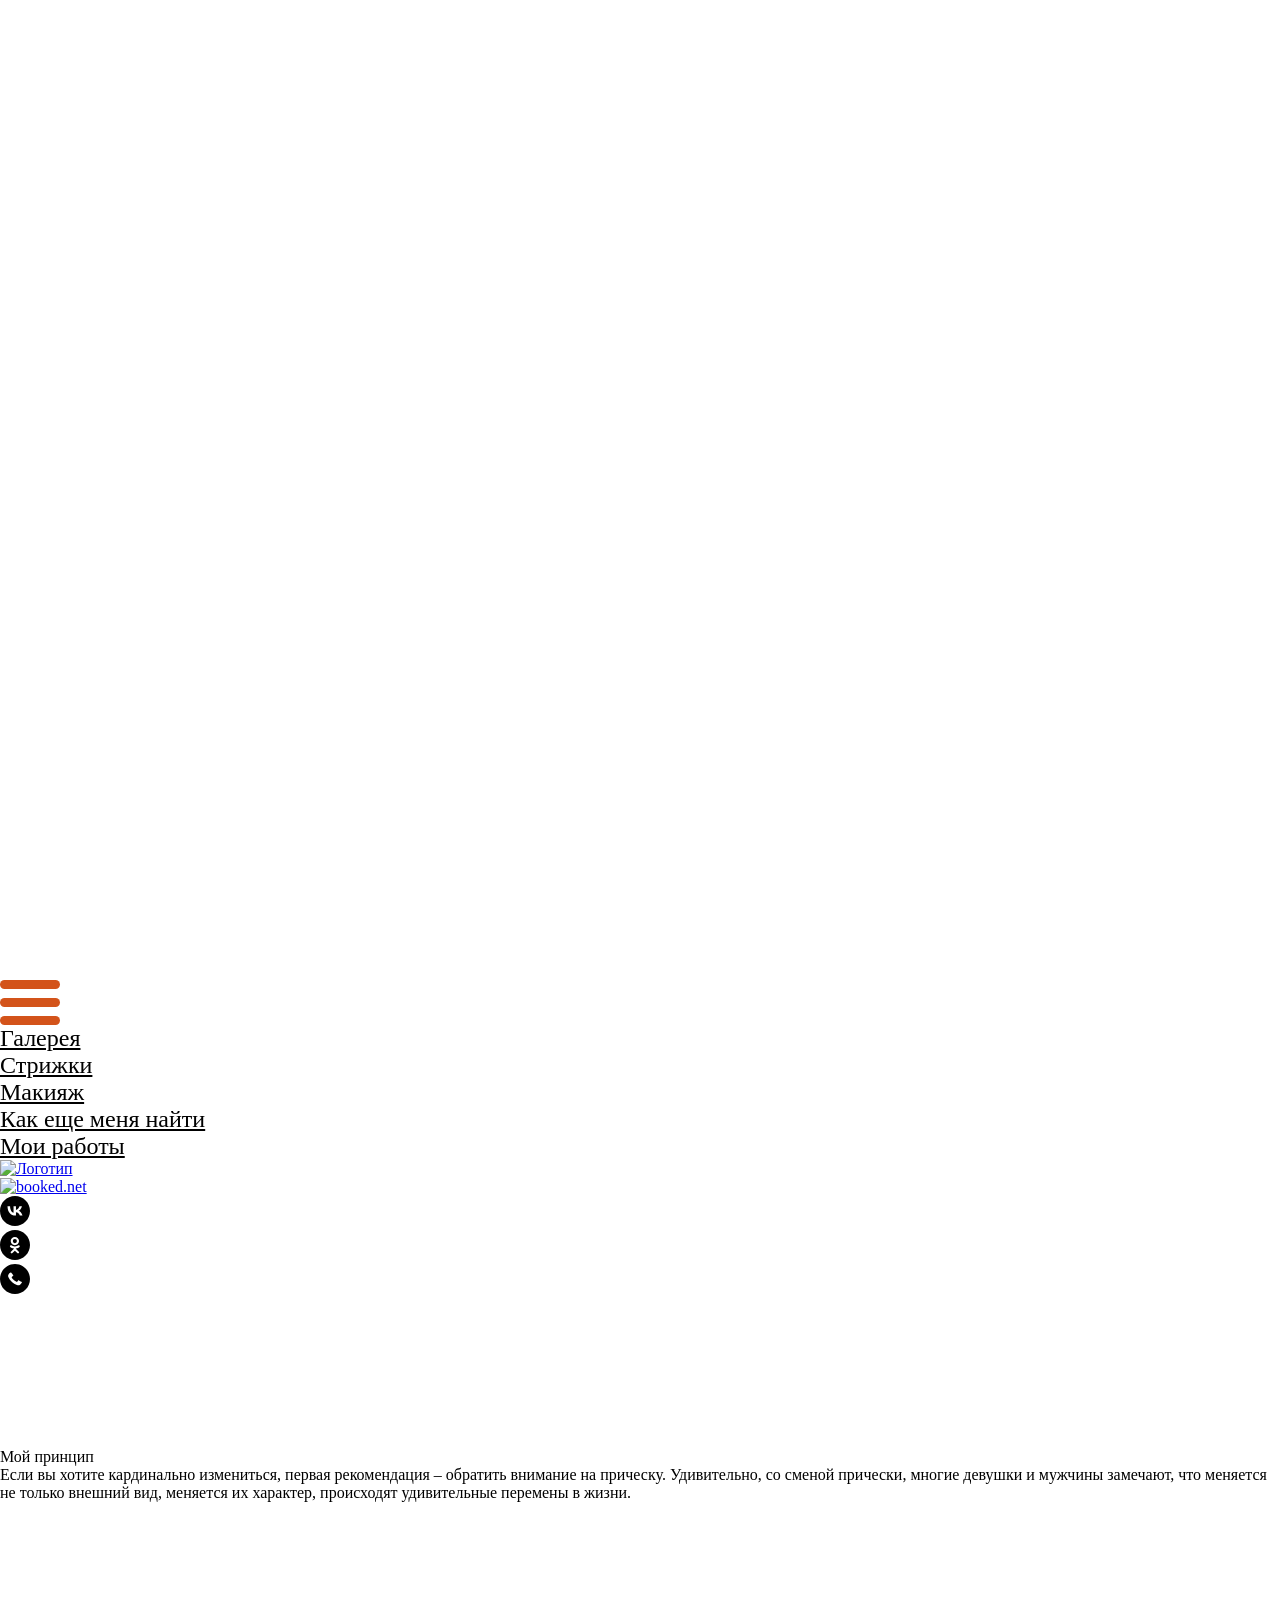
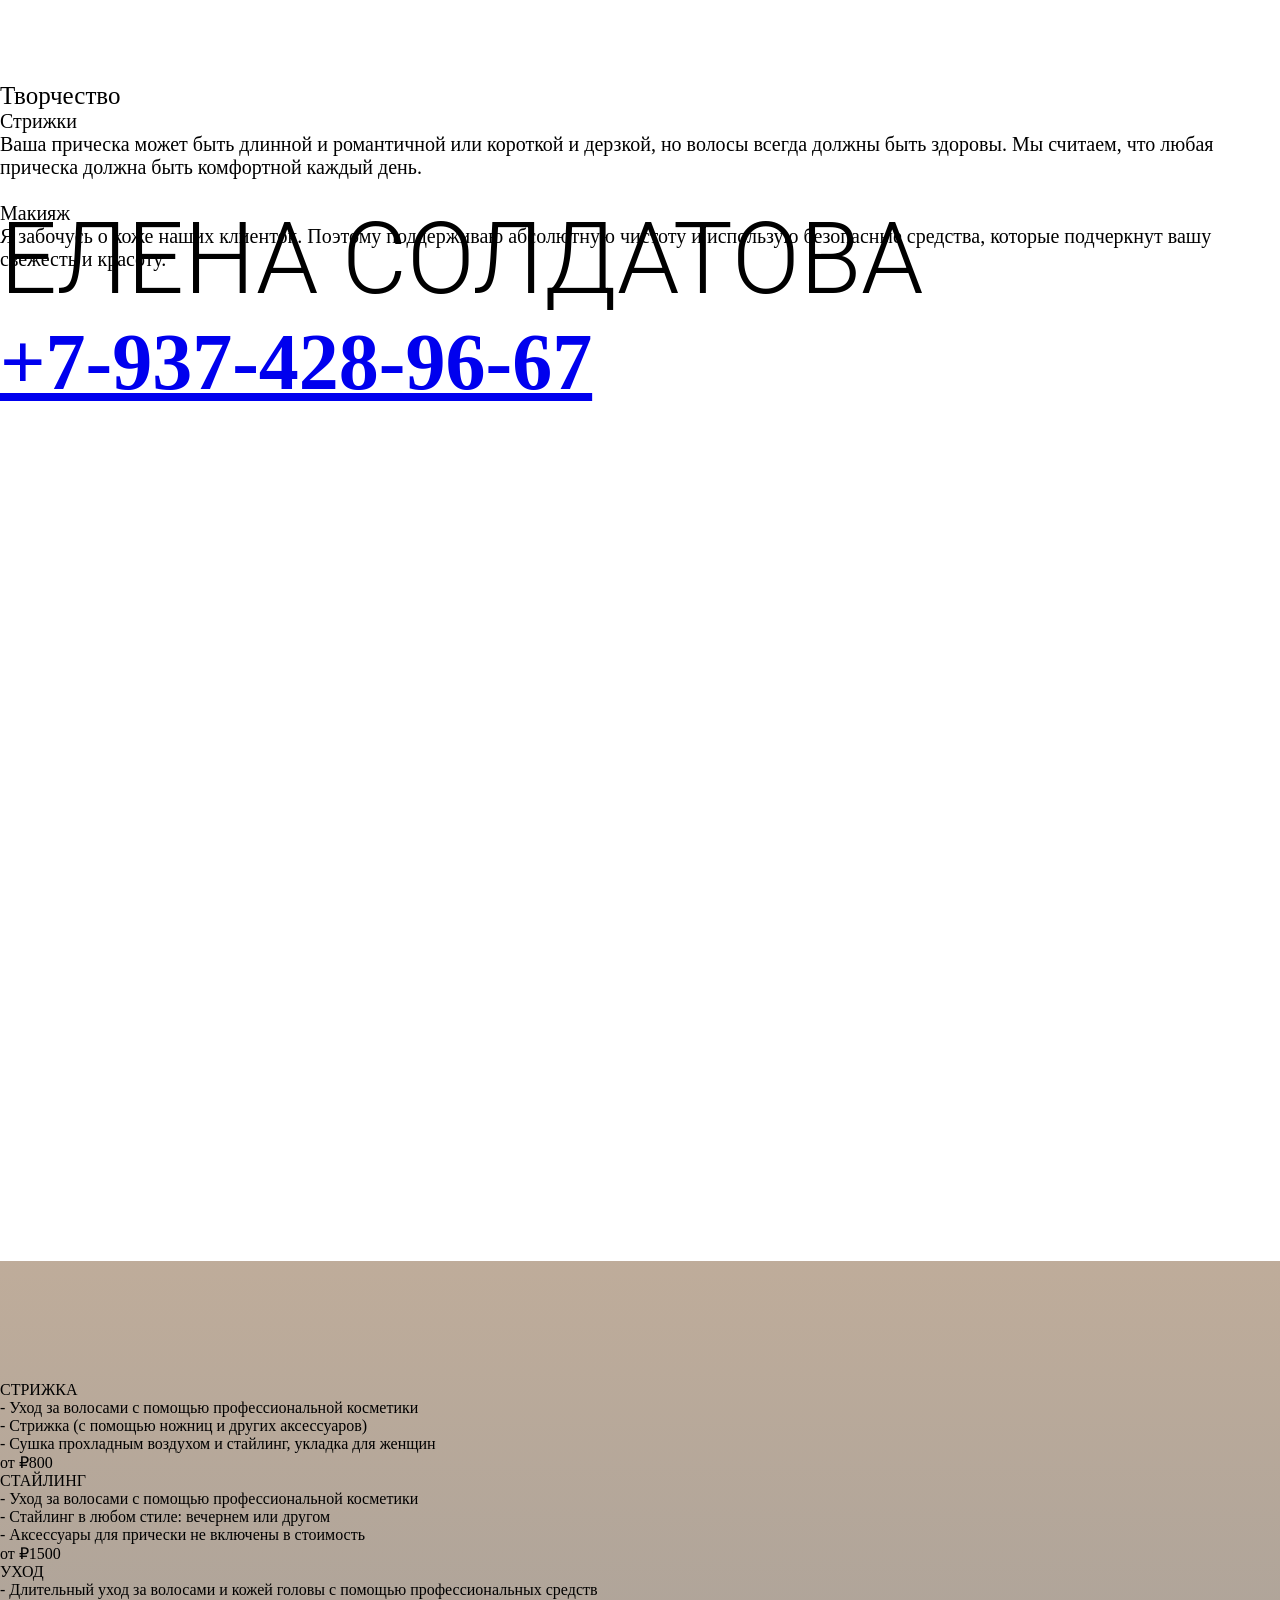
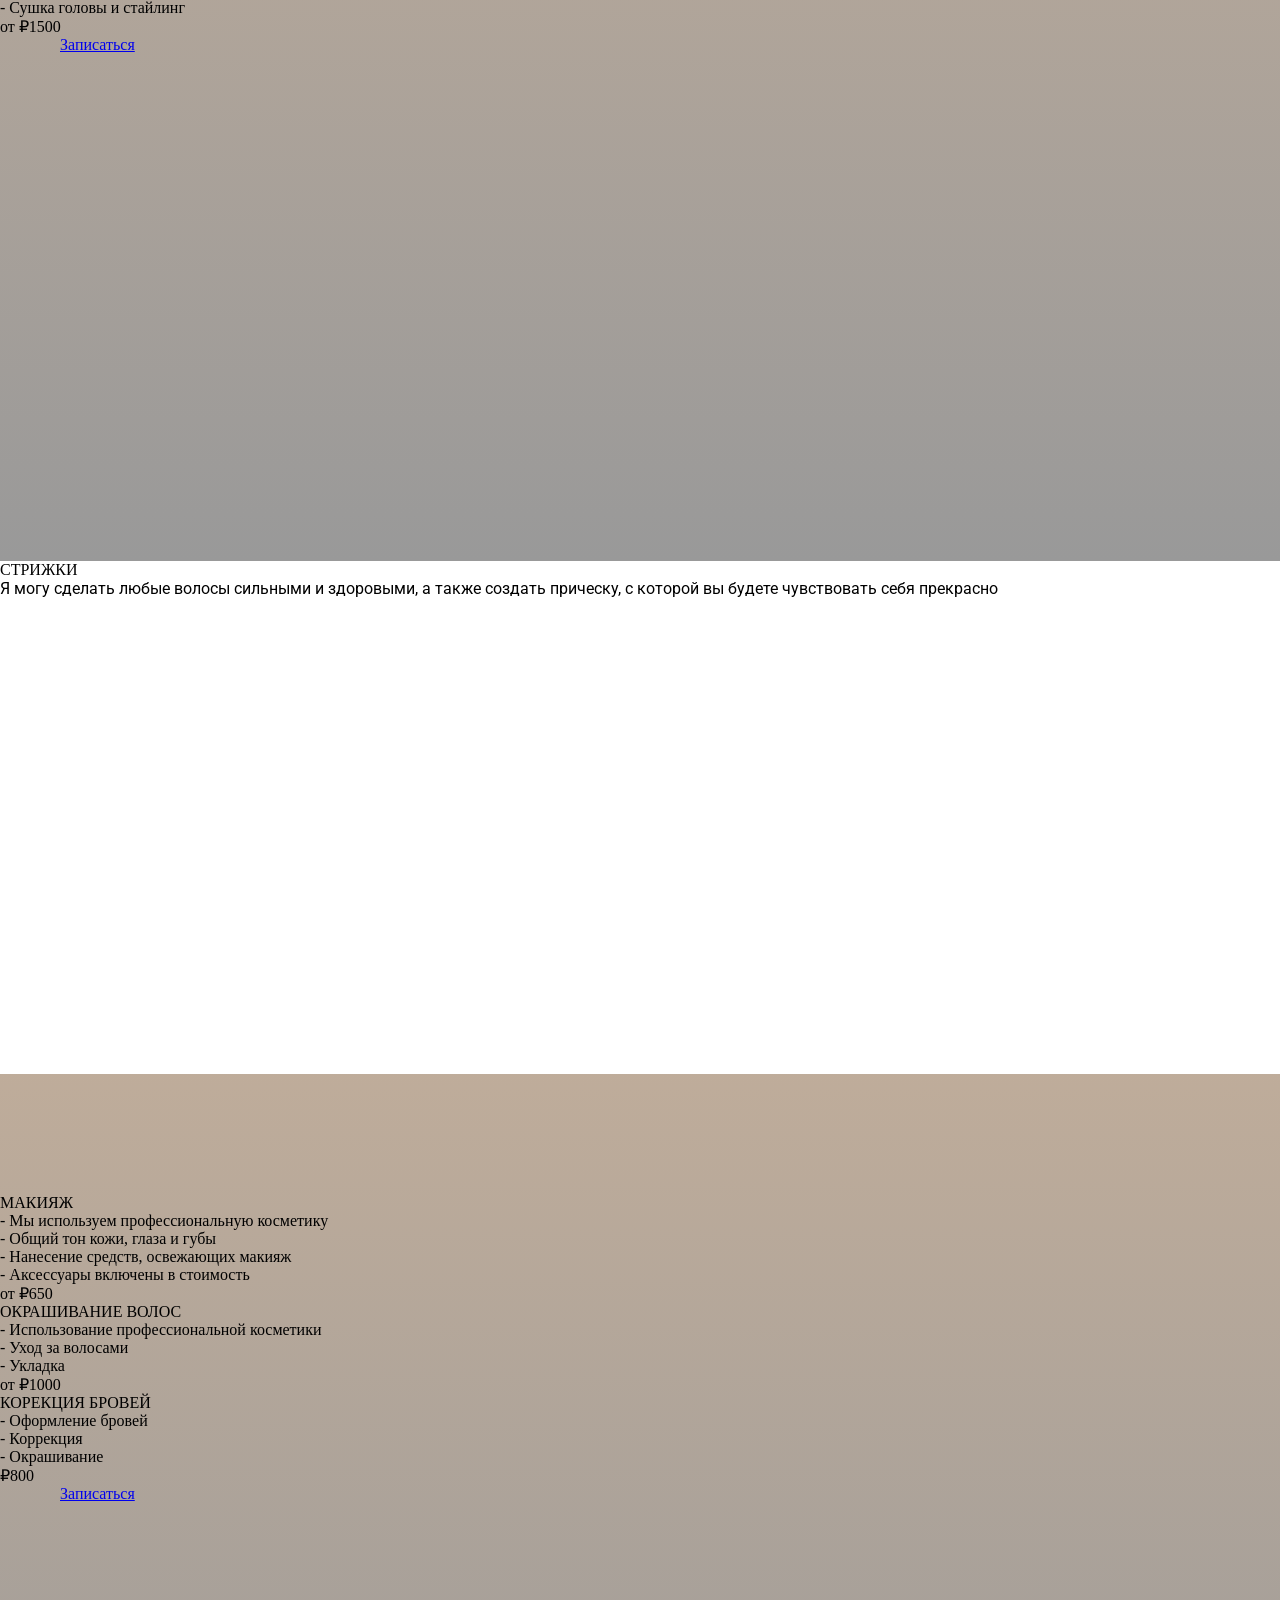
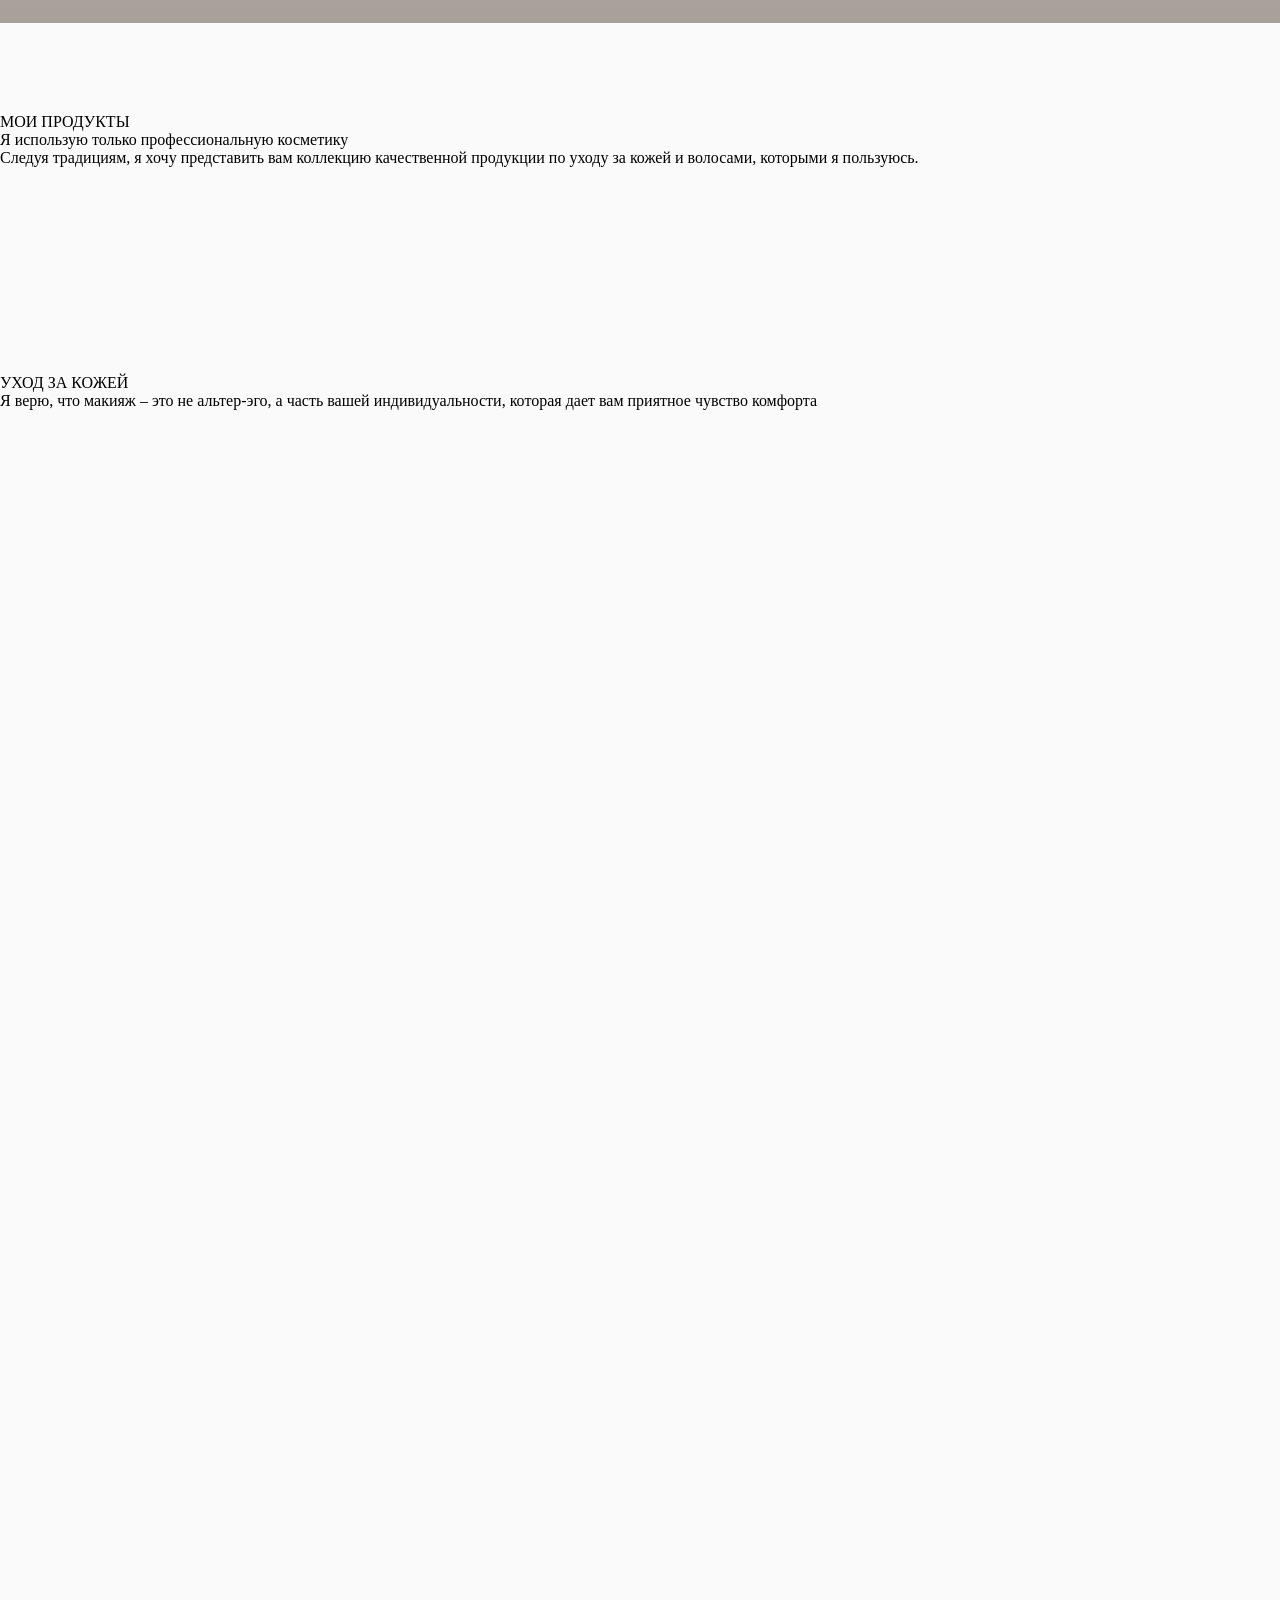
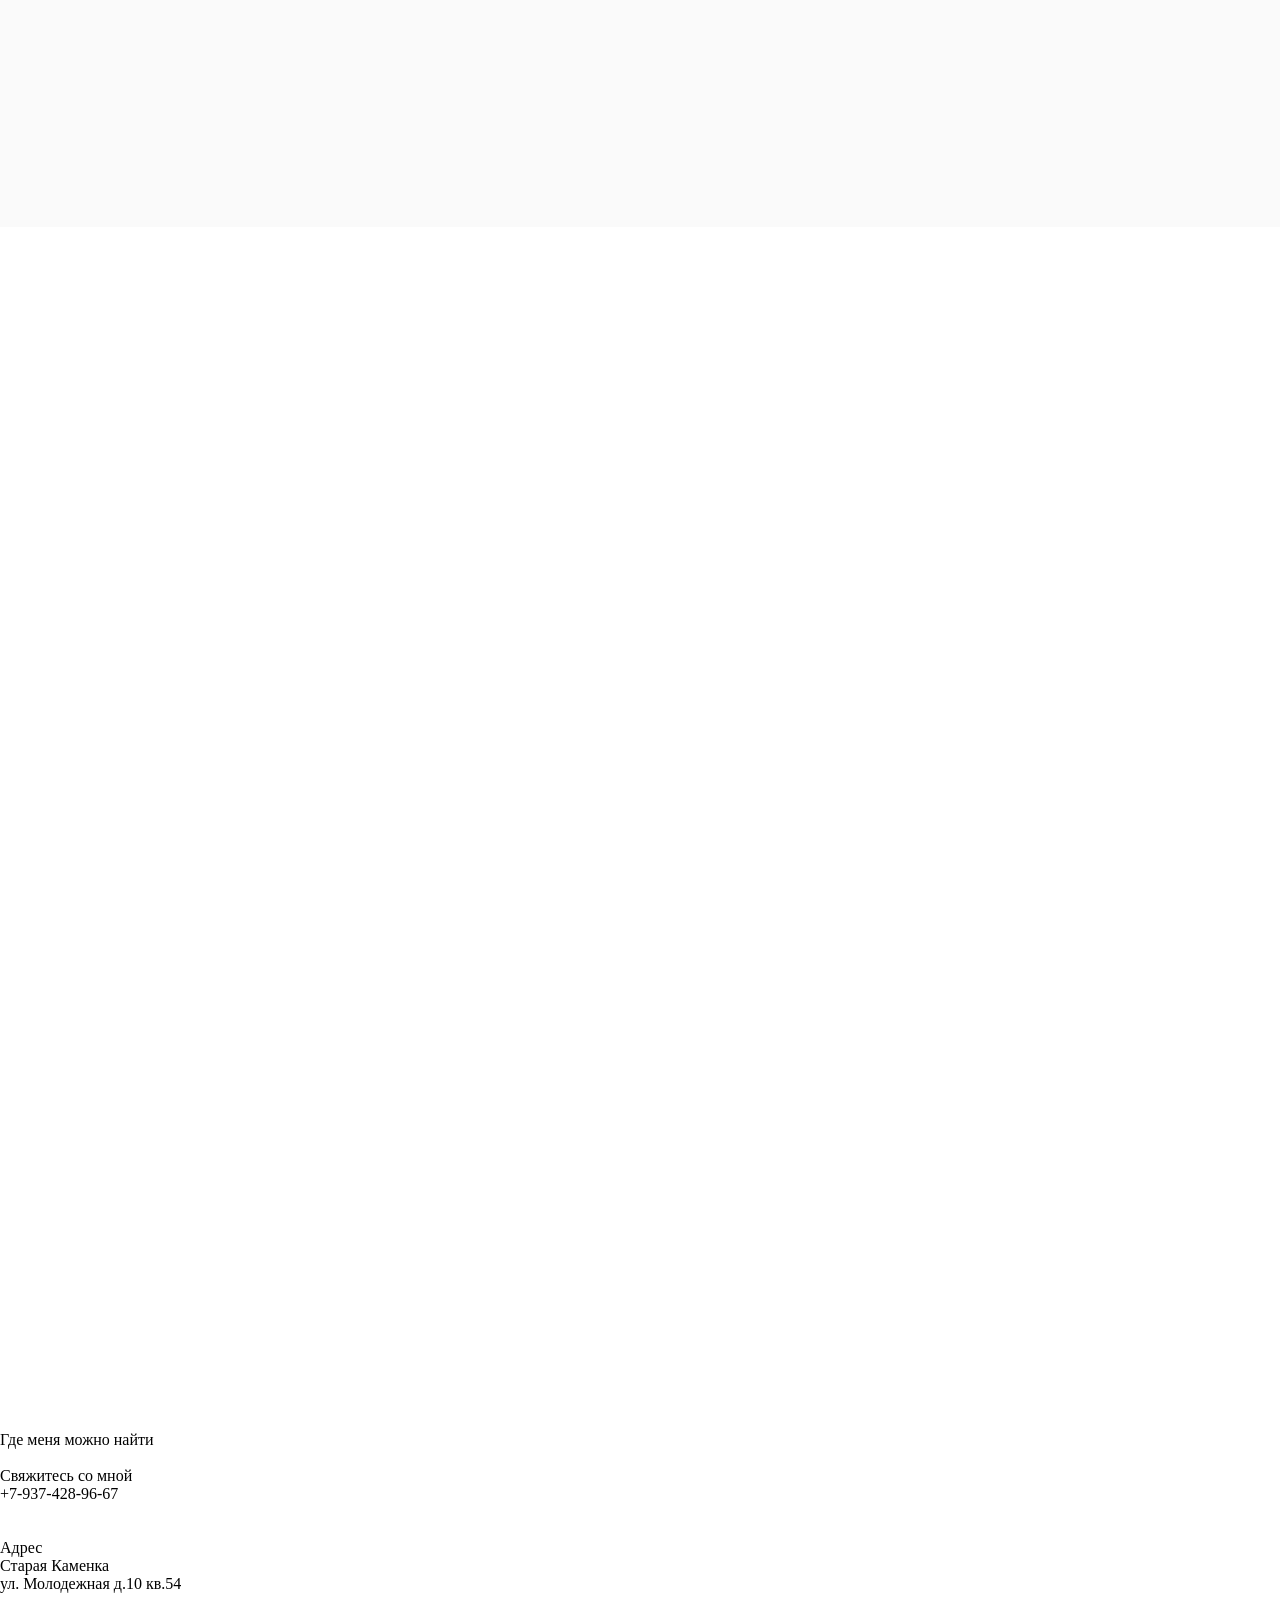
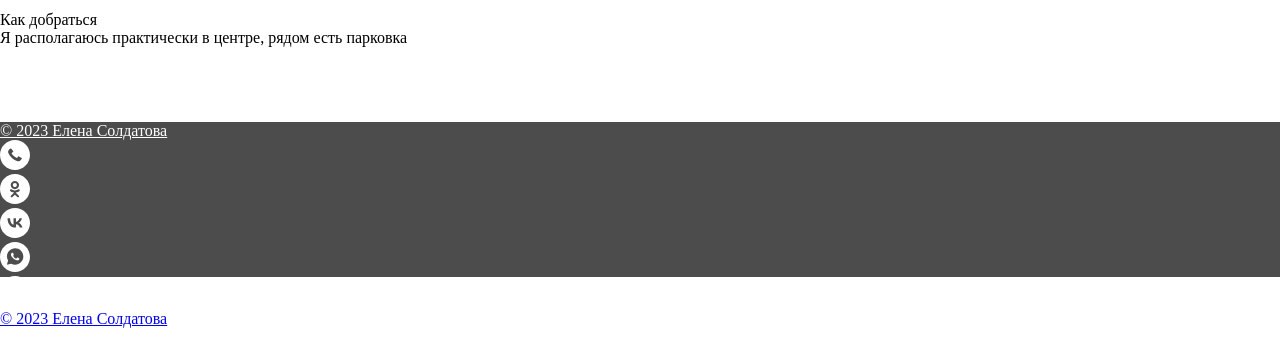
==== index.html @ ba4caf4e "Add files via upload" ====
<!DOCTYPE html>
<html>

<head>
    <meta charset="utf-8">
    <meta name="viewport" content="width=device-width, initial-scale=1.0">
    <!--metatextblock-->
    <title>Парикмахер|Салон красоты|Стилист</title>
    <meta name="description" content="Я могу сделать любые волосы сильными и здоровыми, а также создать прическу, с которой вы будете чувствовать себя прекрасно">
    <meta name="keywords" content="стрижка, прическа, визаж, макияж, Елена Солдатова, преображение, свадьба, день рождения, красота, парикмахер">
    <meta property="og:url" content="https://soldatova.fun/">
    <meta property="og:title" content="Стилист - визажист Солдатова Елена">
    <meta property="og:description" content="Я могу сделать любые волосы сильными и здоровыми, а также создать прическу, с которой вы будете чувствовать себя прекрасно">
    <meta property="og:type" content="website">
    <meta property="og:image" content="images/1G9A4496_1.jpg">
    <link rel="canonical" href="https://soldatova.fun/">
    <!--/metatextblock-->
    <meta name="format-detection" content="telephone=no">
    <meta name="referrer" content="always">
    <meta http-equiv="x-dns-prefetch-control" content="on">
    <!-- <link rel="dns-prefetch" href="https://ws.tildacdn.com"> -->
    <!-- <link rel="dns-prefetch" href="https://static.tildacdn.info"> -->
    <!-- <meta name="robots" content="nofollow"> -->
    <meta name="yandex-verification" content="5e3295a12a38d3a4" />
    <link rel="icon" href="https://soldatova.fun/favicon.ico" type="image/x-icon">
    <link rel="shortcut icon" href="https://soldatova.fun/favicon.ico" type="image/x-icon">
    <link rel="image_src" href="https://soldatova.fun/favicon.ico">
    <!-- Assets -->
    <script src="js/tilda-fallback-1.0.min.js" charset="utf-8" async></script>
    <link rel="stylesheet" href="css/tilda-grid-3.0.min.css" type="text/css" media="all">
    <!-- onerror="this.loaderr='y';" -->
    <link rel="stylesheet" href="css/tilda-blocks-page10737225.min.css" type="text/css" media="all">
    <!-- onerror="this.loaderr='y';" -->
    <link rel="preconnect" href="https://fonts.gstatic.com">
    <link href="https://fonts.googleapis.com/css2?family=Roboto:wght@300;400;500;700&amp;subset=latin,cyrillic" rel="stylesheet">
    <link rel="stylesheet" href="css/tilda-animation-2.0.min.css" type="text/css" media="all" onerror="this.loaderr='y';">

    <link rel="stylesheet" href="css/main.css">
    <link rel="stylesheet" href="style_zap.css">
    <link rel="stylesheet" href="css/tilda-cover-1.0.min.css" type="text/css" media="all" onerror="this.loaderr='y';">
    <link rel="stylesheet" href="css/tilda-slds-1.4.min.css" type="text/css" media="print" onload="this.media='all';" onerror="this.loaderr='y';">
    <link rel="stylesheet" href="css/tilda-slds-1.4.min.css" type="text/css" media="all">
    <link rel="stylesheet" href="css/tilda-zoom-2.0.min.css" type="text/css" media="print" onload="this.media='all';" onerror="this.loaderr='y';">
    <link rel="stylesheet" href="css/tilda-zoom-2.0.min.css" type="text/css" media="all">
    <script src="js/main.js"></script>
    <script
        src="https://code.jquery.com/jquery-3.6.3.js"
        integrity="sha256-nQLuAZGRRcILA+6dMBOvcRh5Pe310sBpanc6+QBmyVM="
        crossorigin="anonymous">
    </script>
    
    
    <!-- Скрипт анимации бургера -->
    <script type="text/javascript">
        (function (d) {
            if (!d.visibilityState) {
                var s = d.createElement('script');
                s.src = 'https://static.tildacdn.info/js/tilda-polyfill-1.0.min.js';
                d.getElementsByTagName('head')[0].appendChild(s);
            }
        })(document);

        function t_onReady(func) {
            if (document.readyState != 'loading') {
                func();
            } else {
                document.addEventListener('DOMContentLoaded', func);
            }
        }

        function t_onFuncLoad(funcName, okFunc, time) {
            if (typeof window[funcName] === 'function') {
                okFunc();
            } else {
                setTimeout(function () {
                    t_onFuncLoad(funcName, okFunc, time);
                }, (time || 100));
            }
        }

        function t_throttle(fn, threshhold, scope) {
            return function () {
                fn.apply(scope || this, arguments);
            };
        }
    </script>
    <script src="js/tilda-scripts-3.0.min.js" charset="utf-8" defer onerror="this.loaderr='y';"></script>
    <script src="js/tilda-blocks-page10737225.min.js" charset="utf-8" async onerror="this.loaderr='y';"></script>
    <script src="js/lazyload-1.3.min.js" charset="utf-8" async onerror="this.loaderr='y';"></script>
    <script src="js/tilda-animation-2.0.min.js" charset="utf-8" async onerror="this.loaderr='y';"></script>
    <script src="js/tilda-cover-1.0.min.js" charset="utf-8" async onerror="this.loaderr='y';"></script>
    <script src="js/tilda-slds-1.4.min.js" charset="utf-8" async onerror="this.loaderr='y';"></script>
    <script src="js/hammer.min.js" charset="utf-8" async onerror="this.loaderr='y';"></script>
    <script src="js/tilda-zoom-2.0.min.js" charset="utf-8" async onerror="this.loaderr='y';"></script>
    <script src="js/tilda-events-1.0.min.js" charset="utf-8" async onerror="this.loaderr='y';"></script>
    <script type="text/javascript">
        window.dataLayer = window.dataLayer || [];
    </script>
    <!-- <script type="text/javascript">
        (function () {
            if ((/bot|google|yandex|baidu|bing|msn|duckduckbot|teoma|slurp|crawler|spider|robot|crawling|facebook/i
                    .test(navigator.userAgent)) === false && typeof (sessionStorage) != 'undefined' &&
                sessionStorage.getItem('visited') !== 'y' && document.visibilityState) {
                var style = document.createElement('style');
                style.type = 'text/css';
                style.innerHTML =
                    '@media screen and (min-width: 980px) {.t-records {opacity: 0;}.t-records_animated {-webkit-transition: opacity ease-in-out .2s;-moz-transition: opacity ease-in-out .2s;-o-transition: opacity ease-in-out .2s;transition: opacity ease-in-out .2s;}.t-records.t-records_visible {opacity: 1;}}';
                document.getElementsByTagName('head')[0].appendChild(style);

                function t_setvisRecs() {
                    var alr = document.querySelectorAll('.t-records');
                    Array.prototype.forEach.call(alr, function (el) {
                        el.classList.add("t-records_animated");
                    });
                    setTimeout(function () {
                        Array.prototype.forEach.call(alr, function (el) {
                            el.classList.add("t-records_visible");
                        });
                        sessionStorage.setItem("visited", "y");
                    }, 400);
                }
                document.addEventListener('DOMContentLoaded', t_setvisRecs);
            }
        })();
    </script> -->
    <style type="text/css">
        @media screen and (min-width: 980px) {
            .t-records {
                opacity: 0;
            }

            .t-records_animated {
                -webkit-transition: opacity ease-in-out .2s;
                -moz-transition: opacity ease-in-out .2s;
                -o-transition: opacity ease-in-out .2s;
                transition: opacity ease-in-out .2s;
            }

            .t-records.t-records_visible {
                opacity: 1;
            }
        }
    </style>

    <!-- Yandex.Metrika counter -->
    <script type="text/javascript" >
        (function(m,e,t,r,i,k,a){m[i]=m[i]||function(){(m[i].a=m[i].a||[]).push(arguments)};
        m[i].l=1*new Date();
        for (var j = 0; j < document.scripts.length; j++) {if (document.scripts[j].src === r) { return; }}
        k=e.createElement(t),a=e.getElementsByTagName(t)[0],k.async=1,k.src=r,a.parentNode.insertBefore(k,a)})
        (window, document, "script", "https://mc.yandex.ru/metrika/tag.js", "ym");
    
        ym(93426350, "init", {
            clickmap:true,
            trackLinks:true,
            accurateTrackBounce:true
        });
    </script>
    <noscript><div><img src="https://mc.yandex.ru/watch/93426350" style="position:absolute; left:-9999px;" alt="" /></div></noscript>
    <!-- /Yandex.Metrika counter -->
</head>

<body class="t-body" style="margin:0;">
    <!--Полоска прогресса на верху страницы-->
    <div class="progress-bar" id="progressBar"></div>
    <!--allrecords-->
    <div id="allrecords" class="t-records t-records_animated t-records_visible"
        data-hook="blocks-collection-content-node" data-tilda-project-id="2342536" data-tilda-page-id="10737225"
        data-tilda-formskey="1b45a148a185be0bd968a1e5fd81e431" data-tilda-lazy="yes">
        <div id="rec182215473" class="r t-rec t-rec_pb_0" style="padding-bottom:0px; " data-animationappear="off"
            data-record-type="14">
            <!-- cover -->
            <div class="t-cover" id="recorddiv182215473" bgimgfield="img"
                style="height:100vh; background-image:url(&#x27;images/1G9A4496.jpg&#x27;);">
                <div class="t-cover__carrier" id="coverCarry182215473" data-content-cover-id="182215473"
                    data-content-cover-bg="https://static.tildacdn.info/tild3636-3938-4434-b766-613465313431/1G9A4496.jpg"
                    data-display-changed="true" data-content-cover-height="100vh" data-content-cover-parallax
                    style="height:100vh;background-attachment:scroll; " itemscope
                    itemtype="http://schema.org/ImageObject">
                    <meta itemprop="image" content="/images/1G9A4496.jpg">
                </div>
                <div class="t-cover__filter"
                    style="height:100vh;background-image: -moz-linear-gradient(top, rgba(0,0,0,0.0), rgba(255,206,192,0.0));background-image: -webkit-linear-gradient(top, rgba(0,0,0,0.0), rgba(255,206,192,0.0));background-image: -o-linear-gradient(top, rgba(0,0,0,0.0), rgba(255,206,192,0.0));background-image: -ms-linear-gradient(top, rgba(0,0,0,0.0), rgba(255,206,192,0.0));background-image: linear-gradient(top, rgba(0,0,0,0.0), rgba(255,206,192,0.0));filter: progid:DXImageTransform.Microsoft.gradient(startColorStr=&#x27;#fe000000&#x27;, endColorstr=&#x27;#feffcec0&#x27;);">
                </div>
                <div class="t-container">
                    <div class="t-col t-col_8 ">
                        <div class="t-cover__wrapper t-valign_middle" style="height:100vh">
                            <div class="t102 t-align_left" data-hook-content="covercontent">
                                <h1 class="t102__title t-title t-animate" data-animate-style="fadeinup"
                                    data-animate-group="yes"
                                    style="color:#000000;font-size:100px;font-weight:300;font-family:Roboto;text-transform:uppercase;text-shadow: 0px 2px 10 rgba(0, 0, 0, 0.3);"
                                    field="title">Елена Солдатова</h1>
                                <div class="t102__descr t-descr t-descr_md t-animate" data-animate-style="fadeinup"
                                    data-animate-group="yes" style="color:#000000;font-size:80px;" field="descr">
                                    <a href="tel:+79374289667" style="font-weight: 700;">+7-937-428-96-67
                                    </a>
                                </div>
                                <span class="space"></span>
                            </div>
                        </div>
                    </div>
                </div>
            </div>
        </div>
        <div id="rec182215472" class="r t-rec" style=" " data-animationappear="off" data-record-type="327">
            <!-- T282 -->
            <div id="nav182215472marker"></div>
            <div id="nav182215472" class="t282 " data-menu="yes" data-appearoffset>
                <div class="t282__container t282__big t282__positionfixed" style>
                    <div class="t282__container__bg" style=" " data-bgcolor-hex data-bgcolor-rgba
                        data-navmarker="nav182215472marker" data-appearoffset data-bgopacity="1"
                        data-menu-shadow="0px 1px 3px rgba(0,0,0,0.)"></div>
                    <div class="t282__container__bg_opened" style="background-color:#ffffff;"></div>
                    <div class="t282__menu__content t282__col-12">
                        <div class="t282__logo__container" style="min-height:80px;"></div>
                        <!-- СКИЛЕТ СТАРОГО БУРГЕРА -->
                        <div id="nav-icon1" class="t-menuburger t-menuburger_first t-menuburger__big">
                            <span></span>
                            <span></span>
                            <span></span>
                        </div>
                        <!-- СКИЛЕТ НОВОГО БУРГЕРА -->
                        <!-- <div id="nav-icon1">
                            <span></span>
                            <span></span>
                            <span></span>
                        </div> -->
                        <script>
                            
                            $('#nav-icon1,#nav-icon2,#nav-icon3,#nav-icon4').click(function(){
                                $(this).toggleClass('open');
                                $(this).toggleClass('t-menuburger-opened');
                            });
                            
                            function t_menuburger_init(recid) {
                                var rec = document.querySelector('#rec' + recid);
                                if (!rec) return;
                                var burger = rec.querySelector('.t-menuburger');
                                if (!burger) return;
                                var isSecondStyle = burger.classList.contains('t-menuburger_second');
                                if (isSecondStyle && !window.isMobile && !('ontouchend' in document)) {
                                    burger.addEventListener('mouseenter', function () {
                                        if (burger.classList.contains('t-menuburger-opened')) return;
                                        burger.classList.remove('t-menuburger-unhovered');
                                        burger.classList.add('t-menuburger-hovered');
                                    });
                                    burger.addEventListener('mouseleave', function () {
                                        if (burger.classList.contains('t-menuburger-opened')) return;
                                        burger.classList.remove('t-menuburger-hovered');
                                        burger.classList.add('t-menuburger-unhovered');
                                        setTimeout(function () {
                                            burger.classList.remove('t-menuburger-unhovered');
                                        }, 300);
                                    });
                                }
                                burger.addEventListener('click', function () {
                                    if (!burger.closest('.tmenu-mobile') &&
                                        !burger.closest('.t450__burger_container') &&
                                        !burger.closest('.t466__container') &&
                                        !burger.closest('.t204__burger')) {
                                        burger.classList.toggle('t-menuburger-opened');
                                        burger.classList.remove('t-menuburger-unhovered');
                                    }
                                });
                                var menu = rec.querySelector('[data-menu="yes"]');
                                if (!menu) return;
                                var menuLinks = menu.querySelectorAll('.t-menu__link-item');
                                var submenuClassList = ['t978__menu-link_hook', 't978__tm-link', 't966__tm-link',
                                    't794__tm-link', 't-menusub__target-link'
                                ];
                                Array.prototype.forEach.call(menuLinks, function (link) {
                                    link.addEventListener('click', function () {
                                        var isSubmenuHook = submenuClassList.some(function (
                                            submenuClass) {
                                            return link.classList.contains(submenuClass);
                                        });
                                        if (isSubmenuHook) return;
                                        burger.classList.remove('t-menuburger-opened');
                                    });
                                });
                                menu.addEventListener('clickedAnchorInTooltipMenu', function () {
                                    burger.classList.remove('t-menuburger-opened');
                                });
                            }
                            t_onReady(function () {
                                t_onFuncLoad('t_menuburger_init', function () {
                                    t_menuburger_init('182215472');
                                });
                            });
                        </script>

                        <!-- СТИЛИ СТАРОГО БУРГЕРА -->
                        <!-- <style>
                            .t-menuburger {
                                position: relative;
                                flex-shrink: 0;
                                width: 28px;
                                height: 20px;
                                -webkit-transform: rotate(0deg);
                                transform: rotate(0deg);
                                transition: .5s ease-in-out;
                                cursor: pointer;
                                z-index: 999;
                            }

                            /*---menu burger lines---*/
                            .t-menuburger span {
                                display: block;
                                position: absolute;
                                width: 100%;
                                opacity: 1;
                                left: 0;
                                -webkit-transform: rotate(0deg);
                                transform: rotate(0deg);
                                transition: .25s ease-in-out;
                                height: 3px;
                                background-color: #000;
                            }

                            .t-menuburger span:nth-child(1) {
                                top: 0px;
                            }

                            .t-menuburger span:nth-child(2),
                            .t-menuburger span:nth-child(3) {
                                top: 8px;
                            }

                            .t-menuburger span:nth-child(4) {
                                top: 16px;
                            }

                            /*menu burger big*/
                            .t-menuburger__big {
                                width: 42px;
                                height: 32px;
                            }

                            .t-menuburger__big span {
                                height: 5px;
                            }

                            .t-menuburger__big span:nth-child(2),
                            .t-menuburger__big span:nth-child(3) {
                                top: 13px;
                            }

                            .t-menuburger__big span:nth-child(4) {
                                top: 26px;
                            }

                            /*menu burger small*/
                            .t-menuburger__small {
                                width: 22px;
                                height: 14px;
                            }

                            .t-menuburger__small span {
                                height: 2px;
                            }

                            .t-menuburger__small span:nth-child(2),
                            .t-menuburger__small span:nth-child(3) {
                                top: 6px;
                            }

                            .t-menuburger__small span:nth-child(4) {
                                top: 12px;
                            }

                            /*menu burger opened*/
                            .t-menuburger-opened span:nth-child(1) {
                                top: 8px;
                                width: 0%;
                                left: 50%;
                            }

                            .t-menuburger-opened span:nth-child(2) {
                                -webkit-transform: rotate(45deg);
                                transform: rotate(45deg);
                            }

                            .t-menuburger-opened span:nth-child(3) {
                                -webkit-transform: rotate(-45deg);
                                transform: rotate(-45deg);
                            }

                            .t-menuburger-opened span:nth-child(4) {
                                top: 8px;
                                width: 0%;
                                left: 50%;
                            }

                            .t-menuburger-opened.t-menuburger__big span:nth-child(1) {
                                top: 6px;
                            }

                            .t-menuburger-opened.t-menuburger__big span:nth-child(4) {
                                top: 18px;
                            }

                            .t-menuburger-opened.t-menuburger__small span:nth-child(1),
                            .t-menuburger-opened.t-menuburger__small span:nth-child(4) {
                                top: 6px;
                            }

                            /*---menu burger first style---*/
                            @media (hover),
                            (min-width:0\0) {
                                .t-menuburger_first:hover span:nth-child(1) {
                                    transform: translateY(1px);
                                }

                                .t-menuburger_first:hover span:nth-child(4) {
                                    transform: translateY(-1px);
                                }

                                .t-menuburger_first.t-menuburger__big:hover span:nth-child(1) {
                                    transform: translateY(3px);
                                }

                                .t-menuburger_first.t-menuburger__big:hover span:nth-child(4) {
                                    transform: translateY(-3px);
                                }
                            }

                            /*---menu burger second style---*/
                            .t-menuburger_second span:nth-child(2),
                            .t-menuburger_second span:nth-child(3) {
                                width: 80%;
                                left: 20%;
                                right: 0;
                            }

                            @media (hover),
                            (min-width:0\0) {

                                .t-menuburger_second.t-menuburger-hovered span:nth-child(2),
                                .t-menuburger_second.t-menuburger-hovered span:nth-child(3) {
                                    animation: t-menuburger-anim 0.3s ease-out normal forwards;
                                }

                                .t-menuburger_second.t-menuburger-unhovered span:nth-child(2),
                                .t-menuburger_second.t-menuburger-unhovered span:nth-child(3) {
                                    animation: t-menuburger-anim2 0.3s ease-out normal forwards;
                                }
                            }

                            .t-menuburger_second.t-menuburger-opened span:nth-child(2),
                            .t-menuburger_second.t-menuburger-opened span:nth-child(3) {
                                left: 0;
                                right: 0;
                                width: 100% !important;
                            }

                            /*---menu burger third style---*/
                            .t-menuburger_third span:nth-child(4) {
                                width: 70%;
                                left: unset;
                                right: 0;
                            }

                            @media (hover),
                            (min-width:0\0) {
                                .t-menuburger_third:not(.t-menuburger-opened):hover span:nth-child(4) {
                                    width: 100%;
                                }
                            }

                            .t-menuburger_third.t-menuburger-opened span:nth-child(4) {
                                width: 0 !important;
                                right: 50%;
                            }

                            /*---menu burger fourth style---*/
                            .t-menuburger_fourth {
                                height: 12px;
                            }

                            .t-menuburger_fourth.t-menuburger__small {
                                height: 8px;
                            }

                            .t-menuburger_fourth.t-menuburger__big {
                                height: 18px;
                            }

                            .t-menuburger_fourth span:nth-child(2),
                            .t-menuburger_fourth span:nth-child(3) {
                                top: 4px;
                                opacity: 0;
                            }

                            .t-menuburger_fourth span:nth-child(4) {
                                top: 8px;
                            }

                            .t-menuburger_fourth.t-menuburger__small span:nth-child(2),
                            .t-menuburger_fourth.t-menuburger__small span:nth-child(3) {
                                top: 3px;
                            }

                            .t-menuburger_fourth.t-menuburger__small span:nth-child(4) {
                                top: 6px;
                            }

                            .t-menuburger_fourth.t-menuburger__small span:nth-child(2),
                            .t-menuburger_fourth.t-menuburger__small span:nth-child(3) {
                                top: 3px;
                            }

                            .t-menuburger_fourth.t-menuburger__small span:nth-child(4) {
                                top: 6px;
                            }

                            .t-menuburger_fourth.t-menuburger__big span:nth-child(2),
                            .t-menuburger_fourth.t-menuburger__big span:nth-child(3) {
                                top: 6px;
                            }

                            .t-menuburger_fourth.t-menuburger__big span:nth-child(4) {
                                top: 12px;
                            }

                            @media (hover),
                            (min-width:0\0) {
                                .t-menuburger_fourth:not(.t-menuburger-opened):hover span:nth-child(1) {
                                    transform: translateY(1px);
                                }

                                .t-menuburger_fourth:not(.t-menuburger-opened):hover span:nth-child(4) {
                                    transform: translateY(-1px);
                                }

                                .t-menuburger_fourth.t-menuburger__big:not(.t-menuburger-opened):hover span:nth-child(1) {
                                    transform: translateY(3px);
                                }

                                .t-menuburger_fourth.t-menuburger__big:not(.t-menuburger-opened):hover span:nth-child(4) {
                                    transform: translateY(-3px);
                                }
                            }

                            .t-menuburger_fourth.t-menuburger-opened span:nth-child(1),
                            .t-menuburger_fourth.t-menuburger-opened span:nth-child(4) {
                                top: 4px;
                            }

                            .t-menuburger_fourth.t-menuburger-opened span:nth-child(2),
                            .t-menuburger_fourth.t-menuburger-opened span:nth-child(3) {
                                opacity: 1;
                            }

                            /*---menu burger animations---*/
                            @keyframes t-menuburger-anim {
                                0% {
                                    width: 80%;
                                    left: 20%;
                                    right: 0;
                                }

                                50% {
                                    width: 100%;
                                    left: 0;
                                    right: 0;
                                }

                                100% {
                                    width: 80%;
                                    left: 0;
                                    right: 20%;
                                }
                            }

                            @keyframes t-menuburger-anim2 {
                                0% {
                                    width: 80%;
                                    left: 0;
                                }

                                50% {
                                    width: 100%;
                                    right: 0;
                                    left: 0;
                                }

                                100% {
                                    width: 80%;
                                    left: 20%;
                                    right: 0;
                                }
                            }
                        </style> -->
                       
                        <!-- СТИЛИ НОВОГО БУРГЕРА -->
                         <style>
                            * {
                                margin: 0;
                                padding: 0; 
                            }
                            #nav-icon1, #nav-icon2, #nav-icon3, #nav-icon4 {
                                width: 60px;
                                height: 45px;
                                position: relative;
                                /* margin: 50px auto; */
                                -webkit-transform: rotate(0deg);
                                -moz-transform: rotate(0deg);
                                -o-transform: rotate(0deg);
                                transform: rotate(0deg);
                                -webkit-transition: .5s ease-in-out;
                                -moz-transition: .5s ease-in-out;
                                -o-transition: .5s ease-in-out;
                                transition: .5s ease-in-out;
                                cursor: pointer;
                            }

                            #nav-icon1 span, #nav-icon3 span, #nav-icon4 span {
                                display: block;
                                position: absolute;
                                height: 9px;
                                width: 100%;
                                background: #d3531a;
                                border-radius: 9px;
                                opacity: 1;
                                left: 0;
                                -webkit-transform: rotate(0deg);
                                -moz-transform: rotate(0deg);
                                -o-transform: rotate(0deg);
                                transform: rotate(0deg);
                                -webkit-transition: .25s ease-in-out;
                                -moz-transition: .25s ease-in-out;
                                -o-transition: .25s ease-in-out;
                                transition: .25s ease-in-out;
                            }

                            #nav-icon1 span:nth-child(1) {
                                top: 0px;
                            }

                            #nav-icon1 span:nth-child(2) {
                                top: 18px;
                            }

                            #nav-icon1 span:nth-child(3) {
                                top: 36px;
                            }

                            #nav-icon1.open span:nth-child(1) {
                                top: 18px;
                                -webkit-transform: rotate(135deg);
                                -moz-transform: rotate(135deg);
                                -o-transform: rotate(135deg);
                                transform: rotate(135deg);
                            }

                            #nav-icon1.open span:nth-child(2) {
                                opacity: 0;
                                left: -60px;
                            }

                            #nav-icon1.open span:nth-child(3) {
                                top: 18px;
                                -webkit-transform: rotate(-135deg);
                                -moz-transform: rotate(-135deg);
                                -o-transform: rotate(-135deg);
                                transform: rotate(-135deg);
                            }
                         </style>
                    </div>
                </div>
                <div class="t282__menu__container t282__closed">
                    
                    <div class="t282__menu__wrapper" style="background-color:#ffffff;">
                        <div class="t282__menu">
                           
                            <nav aria-label="Основные разделы на странице">
                                <ul class="t282__menu__items" role="menubar" aria-label="Основные разделы на странице">
                                    <li class="t282__menu__item" role="none"><a
                                            class="t282__menu__link t-heading t-heading_md t-menu__link-item"
                                            href="galery.html" role="menuitem" tabindex="0" data-menu-submenu-hook
                                            style="color:#000000;font-size:24px;font-weight:400;">Галерея</a></li>
                                    <li class="t282__menu__item" role="none"><a
                                            class="t282__menu__link t-heading t-heading_md t-menu__link-item"
                                            href="#rec182215477" role="menuitem" tabindex="0" data-menu-submenu-hook
                                            style="color:#000000;font-size:24px;font-weight:400;">Стрижки</a></li>
                                    <li class="t282__menu__item" role="none"><a
                                            class="t282__menu__link t-heading t-heading_md t-menu__link-item"
                                            href="#rec182215479" role="menuitem" tabindex="0" data-menu-submenu-hook
                                            style="color:#000000;font-size:24px;font-weight:400;">Макияж</a></li>
                                    <li class="t282__menu__item" role="none"><a
                                            class="t282__menu__link t-heading t-heading_md t-menu__link-item"
                                            href="#rec182215482" role="menuitem" tabindex="0" data-menu-submenu-hook
                                            style="color:#000000;font-size:24px;font-weight:400;">Как еще меня найти</a>
                                    </li>
                                    <li class="t282__menu__item" role="none"><a
                                            class="t282__menu__link t-heading t-heading_md t-menu__link-item"
                                            href="#rec581200427" role="menuitem" tabindex="0" data-menu-submenu-hook
                                            style="color:#000000;font-size:24px;font-weight:400;">Мои работы</a>
                                    </li>

                                    <!-- Картинка логотипа -->
                                     <a href="https://vk.com/club216880499" target="_blank">
                                        <img src="/images/logo.png" alt="Логотип" style="width: 250px;"> 
                                     </a>
                                    

                                </ul>

                                
                                <!-- weather widget start -->
                                <a target="_blank" href="https://nochi.com/weather/penza-37597">
                                    <img src="https://w.bookcdn.com/weather/picture/26_37597_1_20_ecf0f1_250_bdc3c7_9da2a6_ffffff_1_2071c9_ffffff_0_6.png?scode=&domid=589&anc_id=66564"  alt="booked.net"/>
                                </a>
                                <!-- weather widget end -->
                                
                            </nav>

                            <!-- Виджеты количества коментариев в ОК и ВК start-->
                            <!-- <div class="t282__share ">
                                <script type="text/javascript" src="js/ya-share.js" charset="utf-8"></script>
                                <div class="ya-share2" data-access-token:facebook data-yasharel10n="en"
                                    data-services="vkontakte,odnoklassniki," data-counter>
                                </div>
                            </div> -->
                            <!-- Виджеты количества коментариев в ОК и ВК end -->

                            <div class="t-sociallinks">
                                <div class="t-sociallinks__wrapper">
                                    <!-- new soclinks -->
                                    <div class="t-sociallinks__item t-sociallinks__item_vk" title="VK"><a
                                            href="https://vk.com/fktyf1989" target="_blank" rel="nofollow"
                                            style="width: 30px; height: 30px;"><svg class="t-sociallinks__svg"
                                                width="30px" height="30px" viewBox="0 0 100 100" fill="none"
                                                xmlns="http://www.w3.org/2000/svg">
                                                <path fill-rule="evenodd" clip-rule="evenodd"
                                                    d="M50 100c27.614 0 50-22.386 50-50S77.614 0 50 0 0 22.386 0 50s22.386 50 50 50ZM25 34c.406 19.488 10.15 31.2 27.233 31.2h.968V54.05c6.278.625 11.024 5.216 12.93 11.15H75c-2.436-8.87-8.838-13.773-12.836-15.647C66.162 47.242 71.783 41.62 73.126 34h-8.058c-1.749 6.184-6.932 11.805-11.867 12.336V34h-8.057v21.611C40.147 54.362 33.838 48.304 33.556 34H25Z"
                                                    fill="#000000" /></svg></a></div>
                                    <div class="t-sociallinks__item t-sociallinks__item_ok" title="OK"><a
                                            href="https://ok.ru/profile/557922442217" target="_blank" rel="nofollow"
                                            style="width: 30px; height: 30px;"><svg class="t-sociallinks__svg"
                                                width="30px" height="30px" viewBox="0 0 100 100" fill="none"
                                                xmlns="http://www.w3.org/2000/svg">
                                                <path fill-rule="evenodd" clip-rule="evenodd"
                                                    d="M50 100c27.614 0 50-22.386 50-50S77.614 0 50 0 0 22.386 0 50s22.386 50 50 50Zm13.463-63.08c0 7.688-6.233 13.92-13.92 13.92-7.688 0-13.92-6.232-13.92-13.92S41.855 23 49.543 23s13.92 6.232 13.92 13.92Zm-7.072 0a6.848 6.848 0 1 0-13.696 0 6.848 6.848 0 0 0 13.696 0Zm3.341 15.006c2.894-2.28 5.07-.967 5.856.612 1.37 2.753-.178 4.084-3.671 6.326-2.96 1.9-7.016 2.619-9.665 2.892l2.217 2.216 8.203 8.203a3.192 3.192 0 0 1 0 4.514l-.376.376a3.192 3.192 0 0 1-4.514 0l-8.203-8.203-8.203 8.203a3.192 3.192 0 0 1-4.514 0l-.376-.376a3.192 3.192 0 0 1 0-4.514l8.203-8.203 2.21-2.21c-2.648-.268-6.748-.983-9.732-2.898-3.494-2.243-5.041-3.573-3.671-6.326.786-1.579 2.963-2.892 5.855-.612 3.91 3.08 10.19 3.08 10.19 3.08s6.282 0 10.191-3.08Z"
                                                    fill="#000000" /></svg></a></div>
                                    <div class="t-sociallinks__item t-sociallinks__item_phone" title="Телефон"><a
                                            href="tel:+79374289667" target="_blank" rel="nofollow"
                                            style="width: 30px; height: 30px;"><svg class="t-sociallinks__svg"
                                                width="30px" height="30px" viewBox="0 0 100 100" fill="none"
                                                xmlns="http://www.w3.org/2000/svg">
                                                <path fill-rule="evenodd" clip-rule="evenodd"
                                                    d="M50 100C77.6142 100 100 77.6142 100 50C100 22.3858 77.6142 0 50 0C22.3858 0 0 22.3858 0 50C0 77.6142 22.3858 100 50 100ZM32.3668 30.3616C33.8958 28.835 34.6798 28.1875 35.1534 28.0601C35.715 27.909 36.2052 28.0405 36.7168 28.4797C37.1497 28.8512 38.2438 29.9713 38.9927 30.8096C41.1931 33.2729 43.8747 36.6359 44.2503 37.4031C44.3639 37.6353 44.375 37.701 44.3558 38.0323C44.3204 38.643 44.196 38.8343 43.3793 39.5344C42.0767 40.6509 40.0803 42.739 39.3824 43.7149C38.9257 44.3535 38.9126 44.7536 39.3248 45.483C39.675 46.1027 41.378 48.345 42.5783 49.7667C44.5875 52.1467 46.9159 54.3696 49.1773 56.0669C50.8579 57.3283 53.2214 58.7821 54.8035 59.5275C55.9343 60.0603 56.2878 60.0303 57.0122 59.3401C57.7069 58.6782 58.5246 57.6102 59.8946 55.5759C60.3408 54.9132 60.7739 54.3136 60.857 54.2434C61.1104 54.0293 61.3967 53.9282 61.8141 53.9055C62.0813 53.891 62.2608 53.9062 62.4057 53.9555C62.6843 54.0504 63.4107 54.5045 66.36 56.4276C67.7285 57.32 69.2454 58.3032 69.7309 58.6125C72.4818 60.3651 72.7871 60.6005 72.9291 61.0781C73.1185 61.7157 72.9605 62.1254 72.063 63.3233C70.9487 64.8107 69.0734 66.8197 67.674 68.0252C66.5388 69.0032 65.0797 69.9865 63.6409 70.743L63.0188 71.0701L62.389 71.0696C60.5532 71.0685 58.822 70.7024 56.1724 69.7552C49.967 67.5366 44.465 64.2895 39.647 60.0025C38.7431 59.1981 36.6429 57.0816 35.8606 56.1866C33.2537 53.2039 31.2905 50.2948 29.5948 46.9021C28.373 44.4575 27.2502 41.6203 27.0609 40.4995C26.7835 38.8572 27.4592 36.7086 28.9757 34.4108C29.8832 33.0359 30.8773 31.8488 32.3668 30.3616V30.3616Z"
                                                    fill="#000000" /></svg></a></div><!-- /new soclinks -->
                                </div>
                            </div>
                        </div>
                    </div>
                </div>
                <div class="t282__overlay t282__closed"></div>
            </div>
            <script>
                t_onReady(function () {
                    var wrapperBlock = document.querySelector('#rec182215472 .t282');
                    if (!wrapperBlock) return;
                    t_onFuncLoad('t282_showMenu', function () {
                        t282_showMenu('182215472');
                    });
                    t_onFuncLoad('t282_changeSize', function () {
                        t282_changeSize('182215472');
                    });
                    t_onFuncLoad('t282_highlight', function () {
                        t282_highlight();
                    });
                });
                t_onFuncLoad('t282_changeSize', function () {
                    window.addEventListener('resize', t_throttle(function () {
                        t282_changeSize('182215472');
                    }));
                });
            </script>
            <style>
                #rec182215472 .t-menu__link-item {
                    outline: none;
                }

                #rec182215472 .t-menu__link-item:focus-visible {
                    outline: 5px auto rgba(0, 150, 255, 1);
                    -webkit-outline: 5px auto rgba(0, 150, 255, 1);
                    -moz-outline: 5px auto rgba(0, 150, 255, 1);
                    -ms-outline: 5px auto rgba(0, 150, 255, 1);
                    -o-outline: 5px auto rgba(0, 150, 255, 1);
                }

                @supports (overflow:-webkit-marquee) and (justify-content:inherit) {

                    #rec182215472 .t-menu__link-item,
                    #rec182215472 .t-menu__link-item.t-active {
                        opacity: 1 !important;
                    }
                }
            </style>
        </div>
        <div id="rec581708694" class="r t-rec" style=" " data-animationappear="off" data-record-type="270">
            <div class="t270"></div>
            <script>
                t_onReady(function () {
                    var hash = window.location.hash;
                    t_onFuncLoad('t270_scroll', function () {
                        t270_scroll(hash, -3);
                    });
                    setTimeout(function () {
                        var curPath = window.location.pathname;
                        var curFullPath = window.location.origin + curPath;
                        var recs = document.querySelectorAll('.r');
                        Array.prototype.forEach.call(recs, function (rec) {
                            var selects =
                                'a[href^="#"]:not([href="#"]):not(.carousel-control):not(.t-carousel__control):not([href^="#price"]):not([href^="#submenu"]):not([href^="#popup"]):not([href^="#prodpopup"]):not([href^="#order"]):not([href^="#!"]):not([target="_blank"]),' +
                                'a[href^="' + curPath +
                                '#"]:not([href*="#!/tproduct/"]):not([href*="#!/tab/"]):not([href*="#popup"]):not([target="_blank"]),' +
                                'a[href^="' + curFullPath +
                                '#"]:not([href*="#!/tproduct/"]):not([href*="#!/tab/"]):not([href*="#popup"]):not([target="_blank"])';
                            var elements = rec.querySelectorAll(selects);
                            Array.prototype.forEach.call(elements, function (element) {
                                element.addEventListener('click', function (event) {
                                    event.preventDefault();
                                    var hash = this.hash.trim();
                                    t_onFuncLoad('t270_scroll', function () {
                                        t270_scroll(hash, -3);
                                    });
                                });
                            });
                        });
                        if (document.querySelectorAll('.js-store').length > 0 || document
                            .querySelectorAll('.js-feed').length > 0) {
                            t_onFuncLoad('t270_scroll', function () {
                                t270_scroll(hash, -3, 1);
                            });
                        }
                    }, 500);
                    setTimeout(function () {
                        var hash = window.location.hash;
                        if (hash && document.querySelectorAll('a[name="' + hash.slice(1) + '"]')
                            .length > 0) {
                            if (window.isMobile) {
                                t_onFuncLoad('t270_scroll', function () {
                                    t270_scroll(hash, 0);
                                });
                            } else {
                                t_onFuncLoad('t270_scroll', function () {
                                    t270_scroll(hash, 0);
                                });
                            }
                        }
                    }, 1000);
                    window.addEventListener('popstate', function () {
                        var hash = window.location.hash;
                        if (hash && document.querySelectorAll('a[name="' + hash.slice(1) + '"]')
                            .length > 0) {
                            if (window.isMobile) {
                                t_onFuncLoad('t270_scroll', function () {
                                    t270_scroll(hash, 0);
                                });
                            } else {
                                t_onFuncLoad('t270_scroll', function () {
                                    t270_scroll(hash, 0);
                                });
                            }
                        }
                    });
                });
            </script>
        </div>
        <div id="rec182215474" class="r t-rec t-rec_pt_150 t-rec_pb_90"
            style="padding-top:150px;padding-bottom:90px;background-color:#ffffff; " data-record-type="30"
            data-bg-color="#ffffff">
            <!-- T015 -->
            <div class="t015">
                <div class="t-container t-align_left">
                    <div class="t-col t-col_11 t-prefix_1">
                        <div class="t015__title t-title t-title_lg" field="title" style>Мой принцип</div>
                        <div class="t015__descr t-descr t-descr_xl" field="descr" style>Если вы хотите кардинально
                            измениться, первая рекомендация – обратить внимание на прическу. Удивительно, со сменой
                            прически, многие девушки и мужчины замечают, что меняется не только внешний вид, меняется их
                            характер, происходят удивительные перемены в жизни.
                        </div>
                    </div>
                </div>
            </div>
        </div>
        <div id="rec581183958" class="r t-rec t-rec_pt_90 t-rec_pb_90" style="padding-top:90px;padding-bottom:90px; "
            data-record-type="248">
            <!-- T220 -->
            <div class="t220">
                <div class="t-container ">
                    <div class="t-col t-col_8 t-prefix_2">
                        <div class="t220__textwrapper" style="background-color:#ffffff;">
                            <div style>
                                <div class="t220__title t-heading t-heading_sm" style="font-size:25px;" field="title">
                                    Творчество</div>
                                <div field="text" class="t220__text t-text t-text_md " style="font-size:20px;">
                                    Стрижки<br>Ваша прическа может быть длинной и романтичной или короткой и дерзкой, но
                                    волосы всегда должны быть здоровы. Мы считаем, что любая прическа должна быть
                                    комфортной каждый день.<br><br>Макияж<br>Я забочусь о коже наших клиенток. Поэтому
                                    поддерживаю абсолютную чистоту и использую безопасные средства, которые подчеркнут
                                    вашу свежесть и красоту.
                                </div>
                            </div>
                        </div>
                    </div>
                </div>
            </div>
        </div>
        <div id="rec182215476" class="r t-rec t-rec_pb_0" style="padding-bottom:0px; " data-animationappear="off"
            data-record-type="14">
            <!-- cover -->
            <div class="t-cover" id="recorddiv182215476" bgimgfield="img"
                style="height:100vh; background-image:url(&#x27;images/myznik-egor-F5J_-FYm.jpg&#x27;);">
                <div class="t-cover__carrier" id="coverCarry182215476" data-content-cover-id="182215476"
                    data-content-cover-bg="https://static.tildacdn.info/tild3266-3435-4431-b939-363862373964/myznik-egor-F5J_-FYm.jpg"
                    data-display-changed="true" data-content-cover-height="100vh" data-content-cover-parallax="fixed"
                    style="height:100vh; " itemscope itemtype="http://schema.org/ImageObject">
                    <meta itemprop="image"
                        content="https://static.tildacdn.info/tild3266-3435-4431-b939-363862373964/myznik-egor-F5J_-FYm.jpg">
                </div>
                <div class="t-cover__filter"
                    style="height:100vh;background-image: -moz-linear-gradient(top, rgba(94,48,3,0.40), rgba(0,0,0,0.40));background-image: -webkit-linear-gradient(top, rgba(94,48,3,0.40), rgba(0,0,0,0.40));background-image: -o-linear-gradient(top, rgba(94,48,3,0.40), rgba(0,0,0,0.40));background-image: -ms-linear-gradient(top, rgba(94,48,3,0.40), rgba(0,0,0,0.40));background-image: linear-gradient(top, rgba(94,48,3,0.40), rgba(0,0,0,0.40));filter: progid:DXImageTransform.Microsoft.gradient(startColorStr=&#x27;#995e3003&#x27;, endColorstr=&#x27;#99000000&#x27;);">
                </div>
                <div class="t-container">
                    <div class="t-col t-col_12 ">
                        <div class="t-cover__wrapper t-valign_middle" style="height:100vh">
                            <div class="t102 t-align_center" data-hook-content="covercontent">
                                <div class="t102__title t-title" style="text-transform:uppercase;" field="title">СТРИЖКИ
                                </div>
                                <div class="t102__descr t-descr t-descr_md t102__descr_center"
                                    style="font-family:&#x27;Roboto&#x27;;" field="descr">Я могу сделать любые волосы
                                    сильными и здоровыми, а также создать прическу, с которой вы будете чувствовать себя
                                    прекрасно</div><span class="space"></span>
                            </div>
                        </div>
                    </div>
                </div>
            </div>
        </div>
        <div id="rec182215477" class="r t-rec t-rec_pt_120 t-rec_pb_120"
            style="padding-top:120px;padding-bottom:120px; " data-animationappear="off" data-record-type="681">
            <div class="t681">
                <div class="t-container">
                    <div class="t681__row t-row">
                        <div class="t-col t-col_2 t-prefix_2">
                            <div class="t681__title t-heading t-heading_sm" style="text-transform:uppercase;"
                                field="li_title__1493289538895">стрижка</div>
                        </div>
                        <div class="t-col t-col_6 ">
                            <div class="t681__tablewrapper">
                                <div class="t681__textwrapper">
                                    <div class="t681__price t-descr t-descr_sm" style field="li_descr__1493289538895">-
                                        Уход за волосами с помощью профессиональной косметики<br>
                                        - Стрижка (с помощью ножниц и других аксессуаров)<br>
                                        - Сушка прохладным воздухом и стайлинг, укладка для женщин
                                    </div>
                                </div>
                                <div class="t681__pricewrapper">
                                    <div class="t681__price t-heading t-heading_sm" style
                                        field="li_title2__1493289538895" data-redactor-toolbar="no">от ₽800
                                    </div>
                                </div>
                            </div>
                        </div>
                    </div>
                    <div class="t681__row t-row">
                        <div class="t-col t-col_2 t-prefix_2">
                            <div class="t681__title t-heading t-heading_sm" style="text-transform:uppercase;"
                                field="li_title__1493289544768">стайлинг
                            </div>
                        </div>
                        <div class="t-col t-col_6 ">
                            <div class="t681__tablewrapper">
                                <div class="t681__textwrapper">
                                    <div class="t681__price t-descr t-descr_sm" style field="li_descr__1493289544768">-
                                        Уход за волосами с помощью профессиональной косметики<br>
                                        - Стайлинг в любом стиле: вечернем или другом<br>
                                        - Аксессуары для прически не включены в стоимость
                                    </div>
                                </div>
                                <div class="t681__pricewrapper">
                                    <div class="t681__price t-heading t-heading_sm" style
                                        field="li_title2__1493289544768" data-redactor-toolbar="no">от ₽1500
                                    </div>
                                </div>
                            </div>
                        </div>
                    </div>
                    <div class="t681__row t-row">
                        <div class="t-col t-col_2 t-prefix_2">
                            <div class="t681__title t-heading t-heading_sm" style="text-transform:uppercase;"
                                field="li_title__1493292137724">уход
                            </div>
                        </div>
                        <div class="t-col t-col_6 ">
                            <div class="t681__tablewrapper">
                                <div class="t681__textwrapper">
                                    <div class="t681__price t-descr t-descr_sm" style field="li_descr__1493292137724">-
                                        Длительный уход за волосами и кожей головы с помощью профессиональных
                                        средств<br>
                                        - Сушка головы и стайлинг
                                    </div>
                                </div>
                                <div class="t681__pricewrapper">
                                    <div class="t681__price t-heading t-heading_sm" style
                                        field="li_title2__1493292137724" data-redactor-toolbar="no">от ₽1500
                                    </div>
                                </div>
                            </div>
                        </div>
                    </div>
                </div>
                <div class="t-section__container t-container">
                    <div class="t-col t-col_12">
                        <div class="t-section__bottomwrapper t-clear t-align_center ">
                            <a target class="t-btn t-btn_md btn-ctr" style="padding: 20px 60px 20px 60px;" href="tel:+79374289667">Записаться
                                <!-- <table style="width:100%; height:100%;">
                                    <tbody>
                                        <tr>
                                            <td>Записаться</td>
                                        </tr>
                                    </tbody>
                                </table> -->
                            </a>
                        </div>
                    </div>
                </div>
            </div>
        </div>
        <div id="rec182215478" class="r t-rec t-rec_pb_0" style="padding-bottom:0px; " data-animationappear="off"
            data-record-type="14">
            <!-- cover -->
            <div class="t-cover" id="recorddiv182215478" bgimgfield="img"
                style="height:100vh; background-image:url(&#x27;images/1G9A4495.jpg&#x27;);">
                <div class="t-cover__carrier" id="coverCarry182215478" data-content-cover-id="182215478"
                    data-content-cover-bg="https://static.tildacdn.info/tild3030-6365-4464-a331-396432616339/1G9A4495.jpg"
                    data-display-changed="true" data-content-cover-height="100vh" data-content-cover-parallax="fixed"
                    style="height:100vh; " itemscope itemtype="http://schema.org/ImageObject">
                    <meta itemprop="image"
                        content="https://static.tildacdn.info/tild3030-6365-4464-a331-396432616339/1G9A4495.jpg">
                </div>
                <div class="t-cover__filter"
                    style="height:100vh;background-image: -moz-linear-gradient(top, rgba(94,48,3,0.40), rgba(0,0,0,0.40));background-image: -webkit-linear-gradient(top, rgba(94,48,3,0.40), rgba(0,0,0,0.40));background-image: -o-linear-gradient(top, rgba(94,48,3,0.40), rgba(0,0,0,0.40));background-image: -ms-linear-gradient(top, rgba(94,48,3,0.40), rgba(0,0,0,0.40));background-image: linear-gradient(top, rgba(94,48,3,0.40), rgba(0,0,0,0.40));filter: progid:DXImageTransform.Microsoft.gradient(startColorStr=&#x27;#995e3003&#x27;, endColorstr=&#x27;#99000000&#x27;);">
                </div>
                <div class="t-container">
                    <div class="t-col t-col_12 ">
                        <div class="t-cover__wrapper t-valign_middle" style="height:100vh">
                            <div class="t102 t-align_center" data-hook-content="covercontent">
                                <div class="t102__title t-title" style="text-transform:uppercase;" field="title">уход за
                                    кожей</div>
                                <div class="t102__descr t-descr t-descr_md t102__descr_center" style field="descr">Я
                                    верю, что макияж – это не альтер-эго, а часть вашей индивидуальности, которая дает
                                    вам приятное чувство комфорта
                                </div>
                                <span class="space"></span>
                            </div>
                        </div>
                    </div>
                </div>
            </div>
        </div>

        <div id="rec182215479" class="r t-rec t-rec_pt_120 t-rec_pb_120"
            style="padding-top:120px;padding-bottom:120px; " data-animationappear="off" data-record-type="681">
            <div class="t681">
                <div class="t-container">
                    <div class="t681__row t-row">
                        <div class="t-col t-col_2 t-prefix_2">
                            <div class="t681__title t-heading t-heading_sm" style="text-transform:uppercase;"
                                field="li_title__1493289538895">макияж
                            </div>
                        </div>

                        <!-- Цены на услуги -->
                        <div class="t-col t-col_6 ">
                            <div class="t681__tablewrapper">
                                <div class="t681__textwrapper">
                                    <div class="t681__price t-descr t-descr_sm" style field="li_descr__1493289538895">-
                                        Мы используем профессиональную косметику<br>
                                        - Общий тон кожи, глаза и губы<br>
                                        - Нанесение средств, освежающих макияж<br>
                                        - Аксессуары включены в стоимость
                                    </div>
                                </div>
                                <div class="t681__pricewrapper">
                                    <div class="t681__price t-heading t-heading_sm" style
                                        field="li_title2__1493289538895" data-redactor-toolbar="no">от ₽650
                                    </div>
                                </div>
                            </div>
                        </div>
                    </div>
                    <div class="t681__row t-row">
                        <div class="t-col t-col_2 t-prefix_2">
                            <div class="t681__title t-heading t-heading_sm" style="text-transform:uppercase;"
                                field="li_title__1493289544768">Окрашивание волос
                            </div>
                        </div>
                        <div class="t-col t-col_6 ">
                            <div class="t681__tablewrapper">
                                <div class="t681__textwrapper">
                                    <div class="t681__price t-descr t-descr_sm" style field="li_descr__1493289544768">
                                        - Использование профессиональной косметики<br>
                                        - Уход за волосами<br>
                                        - Укладка
                                    </div>
                                </div>
                                <div class="t681__pricewrapper">
                                    <div class="t681__price t-heading t-heading_sm" style
                                        field="li_title2__1493289544768" data-redactor-toolbar="no">от ₽1000
                                    </div>
                                </div>
                            </div>
                        </div>
                    </div>
                    <div class="t681__row t-row">
                        <div class="t-col t-col_2 t-prefix_2">
                            <div class="t681__title t-heading t-heading_sm" style="text-transform:uppercase;"
                                field="li_title__1493292137724">Корекция бровей
                            </div>
                        </div>
                        <div class="t-col t-col_6 ">
                            <div class="t681__tablewrapper">
                                <div class="t681__textwrapper">
                                    <div class="t681__price t-descr t-descr_sm" style field="li_descr__1493292137724">
                                        - Оформление бровей<br>
                                        - Коррекция<br>
                                        - Окрашивание
                                    </div>
                                </div>
                                <div class="t681__pricewrapper">
                                    <div class="t681__price t-heading t-heading_sm" style
                                        field="li_title2__1493292137724" data-redactor-toolbar="no">₽800
                                    </div>
                                </div>
                            </div>
                        </div>
                    </div>
                </div>
                <div class="t-section__container t-container">
                    <div class="t-col t-col_12">
                        <div class="t-section__bottomwrapper t-clear t-align_center ">
                            <a class="t-btn t-btn_md" style="padding: 20px 60px 20px 60px;" href="https://vk.com/club216880499" target="_blank">Записаться
                                <!-- <table style="width:100%; height:100%;">
                                    <tbody>
                                        <tr>
                                            <td>Записаться</td>
                                        </tr>
                                    </tbody>
                                </table> -->
                            </a>
                        </div>
                    </div>
                </div>
            </div>
        </div>
        <div id="rec182215480" class="r t-rec t-rec_pt_90 t-rec_pb_150"
            style="padding-top:90px;padding-bottom:150px;background-color:#fafafa; " data-record-type="255"
            data-bg-color="#fafafa">
            <!-- T225 -->
            <div class="t225">
                <div class="t-container t-align_left">
                    <div class="t-col t-col_10 t-prefix_1">
                        <div class="t225__uptitle t-uptitle t-uptitle_sm" field="subtitle"
                            style="text-transform:uppercase;">МОИ продукты
                        </div>
                        <div class="t225__title t-title t-title_md" field="title" style>Я использую только
                            профессиональную косметику
                        </div>
                        <div class="t225__descr t-descr t-descr_xxl" field="descr" style>Следуя традициям, я хочу
                            представить вам коллекцию качественной продукции по уходу за кожей и волосами, которыми я
                            пользуюсь.
                        </div>
                    </div>
                </div>
            </div>
        </div>
        <div id="rec182215481" class="r t-rec t-rec_pt_0 t-rec_pb_150"
            style="padding-top:0px;padding-bottom:150px;background-color:#fafafa; " data-animationappear="off"
            data-record-type="169" data-bg-color="#fafafa">
            <!-- t155 -->
            <div class="t155">
                <div class="t-container">
                    <div class="t-row">
                        <div class="t-col t-col_6">
                            <div class="t-bgimg"
                                data-original="https://static.tildacdn.info/tild6439-6135-4233-b766-346239623766/17_004_still_life_ph.jpg"
                                bgimgfield="gi_img__0" title
                                style="background: url(&#x27;images/17_004_still_life_ph.jpg&#x27;) center center no-repeat; background-size:cover; height:660px; margin-bottom:20px;"
                                itemscope itemtype="http://schema.org/ImageObject">
                                <meta itemprop="image"
                                    content="https://static.tildacdn.info/tild6439-6135-4233-b766-346239623766/17_004_still_life_ph.jpg">
                                <meta itemprop="caption" content>
                            </div>
                        </div>
                        <div class="t-col t-col_6">
                            <div class="t-bgimg"
                                data-original="https://static.tildacdn.info/tild3563-6236-4537-b563-666233643936/1G9A4080.jpg"
                                bgimgfield="gi_img__1" title
                                style="width:100%; background: url(&#x27;images/1G9A4080.jpg&#x27;) center center no-repeat; background-size:cover; height:320px; margin-bottom:20px;"
                                itemscope itemtype="http://schema.org/ImageObject">
                                <meta itemprop="image"
                                    content="https://static.tildacdn.info/tild3563-6236-4537-b563-666233643936/1G9A4080.jpg">
                                <meta itemprop="caption" content>
                            </div>
                            <div class="t-bgimg"
                                data-original="https://static.tildacdn.info/tild6565-6561-4338-a666-646132653838/1G9A3998.jpg"
                                bgimgfield="gi_img__2" title
                                style="width:100%; background: url(&#x27;images/1G9A3998.jpg&#x27;) center center no-repeat; background-size:cover; height:320px; margin-bottom:20px;"
                                itemscope itemtype="http://schema.org/ImageObject">
                                <meta itemprop="image"
                                    content="https://static.tildacdn.info/tild6565-6561-4338-a666-646132653838/1G9A3998.jpg">
                                <meta itemprop="caption" content>
                            </div>
                        </div>
                    </div>
                </div>
            </div>
        </div>
        <div id="rec581200427" class="r t-rec t-rec_pt_90 t-rec_pb_90" style="padding-top:90px;padding-bottom:90px; "
            data-animationappear="off" data-record-type="670">
            <!-- t670 -->
            <div class="t670">
                <div class="t-slds" style="visibility: hidden;">
                    <div class="t-container t-slds__main">
                        <ul class="t-slds__arrow_container t-slds__arrow_container-outside">
                            <li class="t-slds__arrow_wrapper t-slds__arrow_wrapper-left" data-slide-direction="left">
                                <button type="button" class="t-slds__arrow t-slds__arrow-left t-slds__arrow-withbg"
                                    aria-controls="carousel_581200427" aria-disabled="false"
                                    aria-label="Предыдущий слайд"
                                    style="width: 40px; height: 40px;background-color: rgba(232,232,232,1);">
                                    <div class="t-slds__arrow_body t-slds__arrow_body-left" style="width: 9px;"><svg
                                            role="presentation" focusable="false" style="display: block"
                                            viewBox="0 0 9.3 17" xmlns="http://www.w3.org/2000/svg"
                                            xmlns:xlink="http://www.w3.org/1999/xlink">
                                            <polyline fill="none" stroke="#000000" stroke-linejoin="butt"
                                                stroke-linecap="butt" stroke-width="1"
                                                points="0.5,0.5 8.5,8.5 0.5,16.5" /></svg></div>
                                </button></li>
                            <li class="t-slds__arrow_wrapper t-slds__arrow_wrapper-right" data-slide-direction="right">
                                <button type="button" class="t-slds__arrow t-slds__arrow-right t-slds__arrow-withbg"
                                    aria-controls="carousel_581200427" aria-disabled="false"
                                    aria-label="Следующий слайд"
                                    style="width: 40px; height: 40px;background-color: rgba(232,232,232,1);">
                                    <div class="t-slds__arrow_body t-slds__arrow_body-right" style="width: 9px;"><svg
                                            role="presentation" focusable="false" style="display: block"
                                            viewBox="0 0 9.3 17" xmlns="http://www.w3.org/2000/svg"
                                            xmlns:xlink="http://www.w3.org/1999/xlink">
                                            <polyline fill="none" stroke="#000000" stroke-linejoin="butt"
                                                stroke-linecap="butt" stroke-width="1"
                                                points="0.5,0.5 8.5,8.5 0.5,16.5" /></svg></div>
                                </button></li>
                        </ul>

                        <!-- СЛАЙДЕР с фото 20 шт. -->
                        <div class="t-slds__container t-width t-width_9 t-margin_auto">
                            <h3 style="text-align: center; font-family: 'Roboto', Arial, sans-serif; padding: 15px; color: silver;">Нажми на фото</h3>
                            <ul class="t-slds__items-wrapper t-slds__witharrows t-slds_animated-none"
                                id="carousel_581200427" data-slider-transition="300" data-slider-with-cycle="true"
                                data-slider-correct-height="true" data-auto-correct-mobile-width="false"
                                data-slider-arrows-nearpic="yes" data-slider-timeout="2000" aria-live="off">
                                <li class="t-slds__item t-slds__item_active" data-slide-index="1" role="group"
                                    aria-roledescription="slide" aria-label="1 из 6">
                                    <div class="t-width t-width_9 t-margin_auto" itemscope
                                        itemtype="http://schema.org/ImageObject">
                                        <div class="t-slds__wrapper t-align_center">
                                            <meta itemprop="image"
                                                content="/images/photo_1.jpg">
                                            <div class="t670__imgwrapper" bgimgfield="gi_img__0">
                                                <div class="t-slds__bgimg t-bgimg"
                                                    data-original="/images/photo_1.jpg"
                                                    data-zoomable="yes" data-zoom-target="0"
                                                    data-img-zoom-url="/images/photo_1.jpg"
                                                    style="background-image: url(&#x27;images/photo_1.jpg&#x27;);">
                                                </div>
                                                <div class="t670__separator" data-slider-image-width="860"
                                                    data-slider-image-height="550"></div>
                                            </div>
                                        </div>
                                    </div>
                                </li>
                                <!-- <li class="t-slds__item" data-slide-index="2" role="group" aria-roledescription="slide"
                                    aria-label="2 из 6">
                                    <div class="t-width t-width_9 t-margin_auto" itemscope
                                        itemtype="http://schema.org/ImageObject">
                                        <div class="t-slds__wrapper t-align_center">
                                            <meta itemprop="image"
                                                content="/images/photo_2.jpg">
                                            <div class="t670__imgwrapper" bgimgfield="gi_img__1">
                                                <div class="t-slds__bgimg t-bgimg"
                                                    data-original="/images/photo_2.jpg"
                                                    data-zoomable="yes" data-zoom-target="1"
                                                    data-img-zoom-url="/images/photo_2.jpg"
                                                    style="background-image: url(&#x27;images/photo_2.jpg&#x27;);">
                                                </div>
                                                <div class="t670__separator" data-slider-image-width="860"
                                                    data-slider-image-height="550"></div>
                                            </div>
                                        </div>
                                    </div>
                                </li> -->
                                <!--<li class="t-slds__item" data-slide-index="3" role="group" aria-roledescription="slide"
                                    aria-label="3 из 6">
                                    <div class="t-width t-width_9 t-margin_auto" itemscope
                                        itemtype="http://schema.org/ImageObject">
                                        <div class="t-slds__wrapper t-align_center">
                                            <meta itemprop="image"
                                                content="https://static.tildacdn.info/tild6537-6435-4636-b762-356638373031/GCIEmGfHGSM.jpg">
                                            <div class="t670__imgwrapper" bgimgfield="gi_img__2">
                                                <div class="t-slds__bgimg t-bgimg"
                                                    data-original="https://static.tildacdn.info/tild6537-6435-4636-b762-356638373031/GCIEmGfHGSM.jpg"
                                                    data-zoomable="yes" data-zoom-target="2"
                                                    data-img-zoom-url="https://static.tildacdn.info/tild6537-6435-4636-b762-356638373031/GCIEmGfHGSM.jpg"
                                                    style="background-image: url(&#x27;images/GCIEmGfHGSM.jpg&#x27;);">
                                                </div>
                                                <div class="t670__separator" data-slider-image-width="860"
                                                    data-slider-image-height="550"></div>
                                            </div>
                                        </div>
                                    </div>
                                </li>
                                <li class="t-slds__item" data-slide-index="4" role="group" aria-roledescription="slide"
                                    aria-label="4 из 6">
                                    <div class="t-width t-width_9 t-margin_auto" itemscope
                                        itemtype="http://schema.org/ImageObject">
                                        <div class="t-slds__wrapper t-align_center">
                                            <meta itemprop="image" content="/images/IMG-20230425-WA0001.jpg">
                                            <div class="t670__imgwrapper" bgimgfield="gi_img__3">
                                                <div class="t-slds__bgimg t-bgimg"
                                                    data-original="/images/IMG-20230425-WA0001.jpg" data-zoomable="yes"
                                                    data-zoom-target="3"
                                                    data-img-zoom-url="/images/IMG-20230425-WA0001.jpg"
                                                    style="background-image: url(&#x27;images/IMG-20230425-WA0001.jpg&#x27;);">
                                                </div>
                                                <div class="t670__separator" data-slider-image-width="860"
                                                    data-slider-image-height="550">
                                                </div>
                                            </div>
                                        </div>
                                    </div>
                                </li>-->
                                <li class="t-slds__item" data-slide-index="5" role="group" aria-roledescription="slide"
                                    aria-label="5 из 6">
                                    <div class="t-width t-width_9 t-margin_auto" itemscope
                                        itemtype="http://schema.org/ImageObject">
                                        <div class="t-slds__wrapper t-align_center">
                                            <meta itemprop="image"
                                                content="/images/photo_3.jpg">
                                            <div class="t670__imgwrapper" bgimgfield="gi_img__4">
                                                <div class="t-slds__bgimg t-bgimg"
                                                    data-original="/images/photo_3.jpg"
                                                    data-zoomable="yes" data-zoom-target="4"
                                                    data-img-zoom-url="/images/photo_3.jpg"
                                                    style="background-image: url(&#x27;images/photo_3.jpg&#x27;);">
                                                </div>
                                                <div class="t670__separator" data-slider-image-width="860"
                                                    data-slider-image-height="550"></div>
                                            </div>
                                        </div>
                                    </div>
                                </li>
                                <li class="t-slds__item" data-slide-index="6" role="group" aria-roledescription="slide"
                                    aria-label="6 из 6">
                                    <div class="t-width t-width_9 t-margin_auto" itemscope
                                        itemtype="http://schema.org/ImageObject">
                                        <div class="t-slds__wrapper t-align_center">
                                            <meta itemprop="image"
                                                content="/images/photo_4.jpg">
                                            <div class="t670__imgwrapper" bgimgfield="gi_img__5">
                                                <div class="t-slds__bgimg t-bgimg"
                                                    data-original="/images/photo_4.jpg"
                                                    data-zoomable="yes" data-zoom-target="5"
                                                    data-img-zoom-url="/images/photo_4.jpg"
                                                    style="background-image: url(&#x27;photo_4.jpg&#x27;);"></div>
                                                <div class="t670__separator" data-slider-image-width="860"
                                                    data-slider-image-height="550"></div>
                                            </div>
                                        </div>
                                    </div>
                                </li>
                                <!---->
                                <li class="t-slds__item" data-slide-index="6" role="group" aria-roledescription="slide"
                                    aria-label="6 из 6">
                                    <div class="t-width t-width_9 t-margin_auto" itemscope
                                        itemtype="http://schema.org/ImageObject">
                                        <div class="t-slds__wrapper t-align_center">
                                            <meta itemprop="image"
                                                content="/images/photo_5.jpg">
                                            <div class="t670__imgwrapper" bgimgfield="gi_img__5">
                                                <div class="t-slds__bgimg t-bgimg"
                                                    data-original="/images/photo_5.jpg"
                                                    data-zoomable="yes" data-zoom-target="5"
                                                    data-img-zoom-url="/images/photo_5.jpg"
                                                    style="background-image: url(&#x27;photo_5.jpg&#x27;);"></div>
                                                <div class="t670__separator" data-slider-image-width="860"
                                                    data-slider-image-height="550"></div>
                                            </div>
                                        </div>
                                    </div>
                                </li>
                                <li class="t-slds__item" data-slide-index="6" role="group" aria-roledescription="slide"
                                    aria-label="6 из 6">
                                    <div class="t-width t-width_9 t-margin_auto" itemscope
                                        itemtype="http://schema.org/ImageObject">
                                        <div class="t-slds__wrapper t-align_center">
                                            <meta itemprop="image"
                                                content="/images/photo_6.jpg">
                                            <div class="t670__imgwrapper" bgimgfield="gi_img__5">
                                                <div class="t-slds__bgimg t-bgimg"
                                                    data-original="/images/photo_6.jpg"
                                                    data-zoomable="yes" data-zoom-target="5"
                                                    data-img-zoom-url="/images/photo_6.jpg"
                                                    style="background-image: url(&#x27;photo_6.jpg&#x27;);"></div>
                                                <div class="t670__separator" data-slider-image-width="860"
                                                    data-slider-image-height="550"></div>
                                            </div>
                                        </div>
                                    </div>
                                </li>
                                <li class="t-slds__item" data-slide-index="6" role="group" aria-roledescription="slide"
                                    aria-label="6 из 6">
                                    <div class="t-width t-width_9 t-margin_auto" itemscope
                                        itemtype="http://schema.org/ImageObject">
                                        <div class="t-slds__wrapper t-align_center">
                                            <meta itemprop="image"
                                                content="/images/photo_7.jpg">
                                            <div class="t670__imgwrapper" bgimgfield="gi_img__5">
                                                <div class="t-slds__bgimg t-bgimg"
                                                    data-original="/images/photo_7.jpg"
                                                    data-zoomable="yes" data-zoom-target="5"
                                                    data-img-zoom-url="/images/photo_7.jpg"
                                                    style="background-image: url(&#x27;photo_7.jpg&#x27;);"></div>
                                                <div class="t670__separator" data-slider-image-width="860"
                                                    data-slider-image-height="550"></div>
                                            </div>
                                        </div>
                                    </div>
                                </li>
                                <li class="t-slds__item" data-slide-index="6" role="group" aria-roledescription="slide"
                                    aria-label="6 из 6">
                                    <div class="t-width t-width_9 t-margin_auto" itemscope
                                        itemtype="http://schema.org/ImageObject">
                                        <div class="t-slds__wrapper t-align_center">
                                            <meta itemprop="image"
                                                content="/images/photo_8.jpg">
                                            <div class="t670__imgwrapper" bgimgfield="gi_img__5">
                                                <div class="t-slds__bgimg t-bgimg"
                                                    data-original="/images/photo_8.jpg"
                                                    data-zoomable="yes" data-zoom-target="5"
                                                    data-img-zoom-url="/images/photo_8.jpg"
                                                    style="background-image: url(&#x27;photo_8.jpg&#x27;);"></div>
                                                <div class="t670__separator" data-slider-image-width="860"
                                                    data-slider-image-height="550"></div>
                                            </div>
                                        </div>
                                    </div>
                                </li>
                                <li class="t-slds__item" data-slide-index="6" role="group" aria-roledescription="slide"
                                    aria-label="6 из 6">
                                    <div class="t-width t-width_9 t-margin_auto" itemscope
                                        itemtype="http://schema.org/ImageObject">
                                        <div class="t-slds__wrapper t-align_center">
                                            <meta itemprop="image"
                                                content="/images/photo_9.jpg">
                                            <div class="t670__imgwrapper" bgimgfield="gi_img__5">
                                                <div class="t-slds__bgimg t-bgimg"
                                                    data-original="/images/photo_9.jpg"
                                                    data-zoomable="yes" data-zoom-target="5"
                                                    data-img-zoom-url="/images/photo_9.jpg"
                                                    style="background-image: url(&#x27;photo_9.jpg&#x27;);"></div>
                                                <div class="t670__separator" data-slider-image-width="860"
                                                    data-slider-image-height="550"></div>
                                            </div>
                                        </div>
                                    </div>
                                </li>
                                <li class="t-slds__item" data-slide-index="6" role="group" aria-roledescription="slide"
                                    aria-label="6 из 6">
                                    <div class="t-width t-width_9 t-margin_auto" itemscope
                                        itemtype="http://schema.org/ImageObject">
                                        <div class="t-slds__wrapper t-align_center">
                                            <meta itemprop="image"
                                                content="/images/photo_10.jpg">
                                            <div class="t670__imgwrapper" bgimgfield="gi_img__5">
                                                <div class="t-slds__bgimg t-bgimg"
                                                    data-original="/images/photo_10.jpg"
                                                    data-zoomable="yes" data-zoom-target="5"
                                                    data-img-zoom-url="/images/photo_10.jpg"
                                                    style="background-image: url(&#x27;photo_10.jpg&#x27;);"></div>
                                                <div class="t670__separator" data-slider-image-width="860"
                                                    data-slider-image-height="550"></div>
                                            </div>
                                        </div>
                                    </div>
                                </li>
                                <li class="t-slds__item" data-slide-index="6" role="group" aria-roledescription="slide"
                                    aria-label="6 из 6">
                                    <div class="t-width t-width_9 t-margin_auto" itemscope
                                        itemtype="http://schema.org/ImageObject">
                                        <div class="t-slds__wrapper t-align_center">
                                            <meta itemprop="image"
                                                content="/images/photo_11.jpg">
                                            <div class="t670__imgwrapper" bgimgfield="gi_img__5">
                                                <div class="t-slds__bgimg t-bgimg"
                                                    data-original="/images/photo_11.jpg"
                                                    data-zoomable="yes" data-zoom-target="5"
                                                    data-img-zoom-url="/images/photo_11.jpg"
                                                    style="background-image: url(&#x27;photo_11.jpg&#x27;);"></div>
                                                <div class="t670__separator" data-slider-image-width="860"
                                                    data-slider-image-height="550"></div>
                                            </div>
                                        </div>
                                    </div>
                                </li>
                                <!-- <li class="t-slds__item" data-slide-index="6" role="group" aria-roledescription="slide"
                                    aria-label="6 из 6">
                                    <div class="t-width t-width_9 t-margin_auto" itemscope
                                        itemtype="http://schema.org/ImageObject">
                                        <div class="t-slds__wrapper t-align_center">
                                            <meta itemprop="image"
                                                content="/images/photo_12.jpg">
                                            <div class="t670__imgwrapper" bgimgfield="gi_img__5">
                                                <div class="t-slds__bgimg t-bgimg"
                                                    data-original="/images/photo_12.jpg"
                                                    data-zoomable="yes" data-zoom-target="5"
                                                    data-img-zoom-url="/images/photo_12.jpg"
                                                    style="background-image: url(&#x27;photo_12.jpg&#x27;);"></div>
                                                <div class="t670__separator" data-slider-image-width="860"
                                                    data-slider-image-height="550"></div>
                                            </div>
                                        </div>
                                    </div>
                                </li> -->
                                <li class="t-slds__item" data-slide-index="6" role="group" aria-roledescription="slide"
                                    aria-label="6 из 6">
                                    <div class="t-width t-width_9 t-margin_auto" itemscope
                                        itemtype="http://schema.org/ImageObject">
                                        <div class="t-slds__wrapper t-align_center">
                                            <meta itemprop="image"
                                                content="/images/photo_13.jpg">
                                            <div class="t670__imgwrapper" bgimgfield="gi_img__5">
                                                <div class="t-slds__bgimg t-bgimg"
                                                    data-original="/images/photo_13.jpg"
                                                    data-zoomable="yes" data-zoom-target="5"
                                                    data-img-zoom-url="/images/photo_13.jpg"
                                                    style="background-image: url(&#x27;photo_13.jpg&#x27;);"></div>
                                                <div class="t670__separator" data-slider-image-width="860"
                                                    data-slider-image-height="550"></div>
                                            </div>
                                        </div>
                                    </div>
                                </li>
                                <!-- <li class="t-slds__item" data-slide-index="6" role="group" aria-roledescription="slide"
                                    aria-label="6 из 6">
                                    <div class="t-width t-width_9 t-margin_auto" itemscope
                                        itemtype="http://schema.org/ImageObject">
                                        <div class="t-slds__wrapper t-align_center">
                                            <meta itemprop="image"
                                                content="/images/photo_14.jpg">
                                            <div class="t670__imgwrapper" bgimgfield="gi_img__5">
                                                <div class="t-slds__bgimg t-bgimg"
                                                    data-original="/images/photo_14.jpg"
                                                    data-zoomable="yes" data-zoom-target="5"
                                                    data-img-zoom-url="/images/photo_14.jpg"
                                                    style="background-image: url(&#x27;photo_14.jpg&#x27;);"></div>
                                                <div class="t670__separator" data-slider-image-width="860"
                                                    data-slider-image-height="550"></div>
                                            </div>
                                        </div>
                                    </div>
                                </li> -->
                                <li class="t-slds__item" data-slide-index="6" role="group" aria-roledescription="slide"
                                    aria-label="6 из 6">
                                    <div class="t-width t-width_9 t-margin_auto" itemscope
                                        itemtype="http://schema.org/ImageObject">
                                        <div class="t-slds__wrapper t-align_center">
                                            <meta itemprop="image"
                                                content="/images/photo_15.jpg">
                                            <div class="t670__imgwrapper" bgimgfield="gi_img__5">
                                                <div class="t-slds__bgimg t-bgimg"
                                                    data-original="/images/photo_15.jpg"
                                                    data-zoomable="yes" data-zoom-target="5"
                                                    data-img-zoom-url="/images/photo_15.jpg"
                                                    style="background-image: url(&#x27;photo_15.jpg&#x27;);"></div>
                                                <div class="t670__separator" data-slider-image-width="860"
                                                    data-slider-image-height="550"></div>
                                            </div>
                                        </div>
                                    </div>
                                </li>
                                <!-- <li class="t-slds__item" data-slide-index="6" role="group" aria-roledescription="slide"
                                    aria-label="6 из 6">
                                    <div class="t-width t-width_9 t-margin_auto" itemscope
                                        itemtype="http://schema.org/ImageObject">
                                        <div class="t-slds__wrapper t-align_center">
                                            <meta itemprop="image"
                                                content="/images/photo_16.jpg">
                                            <div class="t670__imgwrapper" bgimgfield="gi_img__5">
                                                <div class="t-slds__bgimg t-bgimg"
                                                    data-original="/images/photo_16.jpg"
                                                    data-zoomable="yes" data-zoom-target="5"
                                                    data-img-zoom-url="/images/photo_16.jpg"
                                                    style="background-image: url(&#x27;photo_16.jpg&#x27;);"></div>
                                                <div class="t670__separator" data-slider-image-width="860"
                                                    data-slider-image-height="550"></div>
                                            </div>
                                        </div>
                                    </div>
                                </li> -->
                                <!-- <li class="t-slds__item" data-slide-index="6" role="group" aria-roledescription="slide"
                                    aria-label="6 из 6">
                                    <div class="t-width t-width_9 t-margin_auto" itemscope
                                        itemtype="http://schema.org/ImageObject">
                                        <div class="t-slds__wrapper t-align_center">
                                            <meta itemprop="image"
                                                content="/images/photo_17.jpg">
                                            <div class="t670__imgwrapper" bgimgfield="gi_img__5">
                                                <div class="t-slds__bgimg t-bgimg"
                                                    data-original="/images/photo_17.jpg"
                                                    data-zoomable="yes" data-zoom-target="5"
                                                    data-img-zoom-url="/images/photo_17.jpg"
                                                    style="background-image: url(&#x27;photo_17.jpg&#x27;);"></div>
                                                <div class="t670__separator" data-slider-image-width="860"
                                                    data-slider-image-height="550"></div>
                                            </div>
                                        </div>
                                    </div>
                                </li> -->
                                <!-- <li class="t-slds__item" data-slide-index="6" role="group" aria-roledescription="slide"
                                    aria-label="6 из 6">
                                    <div class="t-width t-width_9 t-margin_auto" itemscope
                                        itemtype="http://schema.org/ImageObject">
                                        <div class="t-slds__wrapper t-align_center">
                                            <meta itemprop="image"
                                                content="/images/photo_18.jpg">
                                            <div class="t670__imgwrapper" bgimgfield="gi_img__5">
                                                <div class="t-slds__bgimg t-bgimg"
                                                    data-original="/images/photo_18.jpg"
                                                    data-zoomable="yes" data-zoom-target="5"
                                                    data-img-zoom-url="/images/photo_18.jpg"
                                                    style="background-image: url(&#x27;photo_18.jpg&#x27;);"></div>
                                                <div class="t670__separator" data-slider-image-width="860"
                                                    data-slider-image-height="550"></div>
                                            </div>
                                        </div>
                                    </div>
                                </li> -->
                                <li class="t-slds__item" data-slide-index="6" role="group" aria-roledescription="slide"
                                    aria-label="6 из 6">
                                    <div class="t-width t-width_9 t-margin_auto" itemscope
                                        itemtype="http://schema.org/ImageObject">
                                        <div class="t-slds__wrapper t-align_center">
                                            <meta itemprop="image"
                                                content="/images/photo_19.jpg">
                                            <div class="t670__imgwrapper" bgimgfield="gi_img__5">
                                                <div class="t-slds__bgimg t-bgimg"
                                                    data-original="/images/photo_19.jpg"
                                                    data-zoomable="yes" data-zoom-target="5"
                                                    data-img-zoom-url="/images/photo_19.jpg"
                                                    style="background-image: url(&#x27;photo_19.jpg&#x27;);"></div>
                                                <div class="t670__separator" data-slider-image-width="860"
                                                    data-slider-image-height="550"></div>
                                            </div>
                                        </div>
                                    </div>
                                </li>
                                <li class="t-slds__item" data-slide-index="6" role="group" aria-roledescription="slide"
                                    aria-label="6 из 6">
                                    <div class="t-width t-width_9 t-margin_auto" itemscope
                                        itemtype="http://schema.org/ImageObject">
                                        <div class="t-slds__wrapper t-align_center">
                                            <meta itemprop="image"
                                                content="/images/photo_20.jpg">
                                            <div class="t670__imgwrapper" bgimgfield="gi_img__5">
                                                <div class="t-slds__bgimg t-bgimg"
                                                    data-original="/images/photo_20.jpg"
                                                    data-zoomable="yes" data-zoom-target="5"
                                                    data-img-zoom-url="/images/photo_20.jpg"
                                                    style="background-image: url(&#x27;photo_20.jpg&#x27;);"></div>
                                                <div class="t670__separator" data-slider-image-width="860"
                                                    data-slider-image-height="550"></div>
                                            </div>
                                        </div>
                                    </div>
                                </li>
                                <!-- <li class="t-slds__item" data-slide-index="6" role="group" aria-roledescription="slide"
                                    aria-label="6 из 6">
                                    <div class="t-width t-width_9 t-margin_auto" itemscope
                                        itemtype="http://schema.org/ImageObject">
                                        <div class="t-slds__wrapper t-align_center">
                                            <meta itemprop="image"
                                                content="/images/photo_21.jpg">
                                            <div class="t670__imgwrapper" bgimgfield="gi_img__5">
                                                <div class="t-slds__bgimg t-bgimg"
                                                    data-original="/images/photo_21.jpg"
                                                    data-zoomable="yes" data-zoom-target="5"
                                                    data-img-zoom-url="/images/photo_21.jpg"
                                                    style="background-image: url(&#x27;photo_21.jpg&#x27;);"></div>
                                                <div class="t670__separator" data-slider-image-width="860"
                                                    data-slider-image-height="550"></div>
                                            </div>
                                        </div>
                                    </div>
                                </li> -->
                                <li class="t-slds__item" data-slide-index="6" role="group" aria-roledescription="slide"
                                    aria-label="6 из 6">
                                    <div class="t-width t-width_9 t-margin_auto" itemscope
                                        itemtype="http://schema.org/ImageObject">
                                        <div class="t-slds__wrapper t-align_center">
                                            <meta itemprop="image"
                                                content="/images/photo_22.jpg">
                                            <div class="t670__imgwrapper" bgimgfield="gi_img__5">
                                                <div class="t-slds__bgimg t-bgimg"
                                                    data-original="/images/photo_22.jpg"
                                                    data-zoomable="yes" data-zoom-target="5"
                                                    data-img-zoom-url="/images/photo_22.jpg"
                                                    style="background-image: url(&#x27;photo_22.jpg&#x27;);"></div>
                                                <div class="t670__separator" data-slider-image-width="860"
                                                    data-slider-image-height="550"></div>
                                            </div>
                                        </div>
                                    </div>
                                </li>
                                <!-- <li class="t-slds__item" data-slide-index="6" role="group" aria-roledescription="slide"
                                    aria-label="6 из 6">
                                    <div class="t-width t-width_9 t-margin_auto" itemscope
                                        itemtype="http://schema.org/ImageObject">
                                        <div class="t-slds__wrapper t-align_center">
                                            <meta itemprop="image"
                                                content="/images/photo_23.jpg">
                                            <div class="t670__imgwrapper" bgimgfield="gi_img__5">
                                                <div class="t-slds__bgimg t-bgimg"
                                                    data-original="/images/photo_23.jpg"
                                                    data-zoomable="yes" data-zoom-target="5"
                                                    data-img-zoom-url="/images/photo_23.jpg"
                                                    style="background-image: url(&#x27;photo_23.jpg&#x27;);"></div>
                                                <div class="t670__separator" data-slider-image-width="860"
                                                    data-slider-image-height="550"></div>
                                            </div>
                                        </div>
                                    </div>
                                </li> -->
                                <!-- <li class="t-slds__item" data-slide-index="6" role="group" aria-roledescription="slide"
                                    aria-label="6 из 6">
                                    <div class="t-width t-width_9 t-margin_auto" itemscope
                                        itemtype="http://schema.org/ImageObject">
                                        <div class="t-slds__wrapper t-align_center">
                                            <meta itemprop="image"
                                                content="/images/photo_24.jpg">
                                            <div class="t670__imgwrapper" bgimgfield="gi_img__5">
                                                <div class="t-slds__bgimg t-bgimg"
                                                    data-original="/images/photo_24.jpg"
                                                    data-zoomable="yes" data-zoom-target="5"
                                                    data-img-zoom-url="/images/photo_24.jpg"
                                                    style="background-image: url(&#x27;photo_24.jpg&#x27;);"></div>
                                                <div class="t670__separator" data-slider-image-width="860"
                                                    data-slider-image-height="550"></div>
                                            </div>
                                        </div>
                                    </div>
                                </li> -->
                                <li class="t-slds__item" data-slide-index="6" role="group" aria-roledescription="slide"
                                    aria-label="6 из 6">
                                    <div class="t-width t-width_9 t-margin_auto" itemscope
                                        itemtype="http://schema.org/ImageObject">
                                        <div class="t-slds__wrapper t-align_center">
                                            <meta itemprop="image"
                                                content="/images/photo_25.jpg">
                                            <div class="t670__imgwrapper" bgimgfield="gi_img__5">
                                                <div class="t-slds__bgimg t-bgimg"
                                                    data-original="/images/photo_25.jpg"
                                                    data-zoomable="yes" data-zoom-target="5"
                                                    data-img-zoom-url="/images/photo_25.jpg"
                                                    style="background-image: url(&#x27;photo_25.jpg&#x27;);"></div>
                                                <div class="t670__separator" data-slider-image-width="860"
                                                    data-slider-image-height="550"></div>
                                            </div>
                                        </div>
                                    </div>
                                </li>
                            </ul>
                        </div>

                        <!-- Точки под слайдером фотографий 20 шт. -->
                        <ul class="t-slds__bullet_wrapper">
                            <li class="t-slds__bullet t-slds__bullet_active" data-slide-bullet-for="1"><button
                                    type="button" class="t-slds__bullet_body" aria-label="Перейти к слайду 1"
                                    style="background-color: #c7c7c7;"></button>
                            </li>

                            <li class="t-slds__bullet " data-slide-bullet-for="2"><button type="button"
                                    class="t-slds__bullet_body" aria-label="Перейти к слайду 2"
                                    style="background-color: #c7c7c7;"></button>
                            </li>

                            <li class="t-slds__bullet " data-slide-bullet-for="3"><button type="button"
                                    class="t-slds__bullet_body" aria-label="Перейти к слайду 3"
                                    style="background-color: #c7c7c7;"></button>
                            </li>

                            <li class="t-slds__bullet " data-slide-bullet-for="4"><button type="button"
                                    class="t-slds__bullet_body" aria-label="Перейти к слайду 4"
                                    style="background-color: #c7c7c7;"></button>
                            </li>

                            <li class="t-slds__bullet " data-slide-bullet-for="5"><button type="button"
                                    class="t-slds__bullet_body" aria-label="Перейти к слайду 5"
                                    style="background-color: #c7c7c7;"></button>
                            </li>

                            <li class="t-slds__bullet " data-slide-bullet-for="6"><button type="button"
                                    class="t-slds__bullet_body" aria-label="Перейти к слайду 6"
                                    style="background-color: #c7c7c7;"></button>
                            </li>

                            <li class="t-slds__bullet " data-slide-bullet-for="7"><button type="button"
                                class="t-slds__bullet_body" aria-label="Перейти к слайду 7"
                                style="background-color: #c7c7c7;"></button>
                            </li>

                            <li class="t-slds__bullet " data-slide-bullet-for="8"><button type="button"
                                class="t-slds__bullet_body" aria-label="Перейти к слайду 8"
                                style="background-color: #c7c7c7;"></button>
                            </li>

                            <li class="t-slds__bullet " data-slide-bullet-for="9"><button type="button"
                                class="t-slds__bullet_body" aria-label="Перейти к слайду 9"
                                style="background-color: #c7c7c7;"></button>
                            </li>

                            <li class="t-slds__bullet " data-slide-bullet-for="10"><button type="button"
                                class="t-slds__bullet_body" aria-label="Перейти к слайду 10"
                                style="background-color: #c7c7c7;"></button>
                            </li>

                            <li class="t-slds__bullet " data-slide-bullet-for="11"><button type="button"
                                class="t-slds__bullet_body" aria-label="Перейти к слайду 11"
                                style="background-color: #c7c7c7;"></button>
                            </li>

                            <li class="t-slds__bullet " data-slide-bullet-for="12"><button type="button"
                                class="t-slds__bullet_body" aria-label="Перейти к слайду 12"
                                style="background-color: #c7c7c7;"></button>
                            </li>

                            <li class="t-slds__bullet " data-slide-bullet-for="13"><button type="button"
                                class="t-slds__bullet_body" aria-label="Перейти к слайду 13"
                                style="background-color: #c7c7c7;"></button>
                            </li>

                            <li class="t-slds__bullet " data-slide-bullet-for="14"><button type="button"
                                class="t-slds__bullet_body" aria-label="Перейти к слайду 14"
                                style="background-color: #c7c7c7;"></button>
                            </li>

                            <li class="t-slds__bullet " data-slide-bullet-for="15"><button type="button"
                                class="t-slds__bullet_body" aria-label="Перейти к слайду 15"
                                style="background-color: #c7c7c7;"></button>
                            </li>

                            <li class="t-slds__bullet " data-slide-bullet-for="16"><button type="button"
                                class="t-slds__bullet_body" aria-label="Перейти к слайду 16"
                                style="background-color: #c7c7c7;"></button>
                            </li>

                            <li class="t-slds__bullet " data-slide-bullet-for="17"><button type="button"
                                class="t-slds__bullet_body" aria-label="Перейти к слайду 17"
                                style="background-color: #c7c7c7;"></button>
                            </li>

                            <li class="t-slds__bullet " data-slide-bullet-for="18"><button type="button"
                                class="t-slds__bullet_body" aria-label="Перейти к слайду 18"
                                style="background-color: #c7c7c7;"></button>
                            </li>

                            <li class="t-slds__bullet " data-slide-bullet-for="19"><button type="button"
                                class="t-slds__bullet_body" aria-label="Перейти к слайду 19"
                                style="background-color: #c7c7c7;"></button>
                            </li>

                            <li class="t-slds__bullet " data-slide-bullet-for="20"><button type="button"
                                class="t-slds__bullet_body" aria-label="Перейти к слайду 20"
                                style="background-color: #c7c7c7;"></button>
                            </li>
                            <li class="t-slds__bullet " data-slide-bullet-for="21"><button type="button"
                                class="t-slds__bullet_body" aria-label="Перейти к слайду 21"
                                style="background-color: #c7c7c7;"></button>
                            </li>
                            <li class="t-slds__bullet " data-slide-bullet-for="22"><button type="button"
                                class="t-slds__bullet_body" aria-label="Перейти к слайду 22"
                                style="background-color: #c7c7c7;"></button>
                            </li>
                            <li class="t-slds__bullet " data-slide-bullet-for="23"><button type="button"
                                class="t-slds__bullet_body" aria-label="Перейти к слайду 23"
                                style="background-color: #c7c7c7;"></button>
                            </li>
                            <li class="t-slds__bullet " data-slide-bullet-for="24"><button type="button"
                                class="t-slds__bullet_body" aria-label="Перейти к слайду 24"
                                style="background-color: #c7c7c7;"></button>
                            </li>
                            <li class="t-slds__bullet " data-slide-bullet-for="25"><button type="button"
                                class="t-slds__bullet_body" aria-label="Перейти к слайду 25"
                                style="background-color: #c7c7c7;"></button>
                            </li>
                           <!-- <li class="t-slds__bullet " data-slide-bullet-for="26"><button type="button"
                                class="t-slds__bullet_body" aria-label="Перейти к слайду 25"
                                style="background-color: #c7c7c7;"></button>
                            </li>
                            <li class="t-slds__bullet " data-slide-bullet-for="27"><button type="button"
                                class="t-slds__bullet_body" aria-label="Перейти к слайду 25"
                                style="background-color: #c7c7c7;"></button>
                            </li>-->
                        </ul>
                        <div class="t-slds__caption__container"></div>
                    </div>
                </div>
            </div>
            <script>
                t_onReady(function () {
                    setTimeout(function () {
                        t_onFuncLoad('t670_init', function () {
                            t670_init('581200427');
                        });
                        t_onFuncLoad('t_sldsInit', function () {
                            t_sldsInit('581200427');
                        });
                    }, 500);
                    var rec = document.querySelector('#rec581200427');
                    if (rec) {
                        var wrapper = rec.querySelector('.t670');
                        if (wrapper) {
                            wrapper.addEventListener('displayChanged', function () {
                                t_onFuncLoad('t_slds_updateSlider', function () {
                                    t_slds_updateSlider('581200427');
                                });
                                t_onFuncLoad('t_slds_positionArrows', function () {
                                    t_slds_positionArrows('581200427');
                                });
                            });
                        }
                    }
                });
            </script>
            <style>
                #rec581200427 .t-slds__bullet_active .t-slds__bullet_body {
                    background-color: #222 !important;
                }

                #rec581200427 .t-slds__bullet:hover .t-slds__bullet_body {
                    background-color: #222 !important;
                }
            </style>
        </div>
        <div id="rec182215482" class="r t-rec t-rec_pt_150 t-rec_pb_75" style="padding-top:150px;padding-bottom:75px; "
            data-record-type="567">
            <!-- t567 -->
            <div class="t567">
                <div class="t-section__container t-container">
                    <div class="t-col t-col_12">
                        <div class="t-section__topwrapper t-align_center">
                            <div class="t-section__title t-title t-title_xs" field="btitle">Где меня можно найти</div>
                        </div>
                    </div>
                </div>
                <div class="t-container">
                    <div class="t567__col t-col t-col_4 ">
                        <div class="t567__col-wrapper_first t567__col-wrapper">
                            <a href="tel:+79374289667">
                                <img class="t567__img t567__img_circle t-img" src="images/pink_phone.png"
                                data-original="https://static.tildacdn.info/tild3133-6439-4237-b863-343534323861/pink_phone.png"
                                imgfield="img" style="width:100px;" alt>
                            </a>
                            <div class="t567__title t-name t-name_xl" style field="title">Свяжитесь со мной</div>
                            <div class="t567__descr t-text t-text_sm" style field="descr">+7-937-428-96-67
                                <br><br>
                            </div>
                        </div>
                    </div>
                    <div class="t567__col t-col t-col_4 ">
                        <div class="t567__line" style=" "></div>
                        <div class=" t567__col-wrapper"><img class="t567__img t567__img_circle t-img"
                                src="images/pink_lacation.png"
                                data-original="https://static.tildacdn.info/tild3363-3837-4130-b437-656264396531/pink_lacation.png"
                                imgfield="img2" style="width:100px;" alt>
                            <div class="t567__title t-name t-name_xl" style field="title2">Адрес</div>
                            <div class="t567__descr t-text t-text_sm" style field="descr2">Старая Каменка<br>ул.
                                Молодежная д.10 кв.54
                            </div>
                        </div>
                    </div>
                    <div class="t567__col t-col t-col_4 ">
                        <div class="t567__line" style=" "></div>
                        <div class=" t567__col-wrapper">
                            <a href="https://yandex.ru/maps/?ll=52.973581,44.954203&z=16&text=Старая Каменка%20ул.Молодёжная%2010" target="_blank">
                                <img class="t567__img t567__img_circle t-img" src="images/pink_car.png" data-original="https://static.tildacdn.info/tild3338-3434-4537-b739-323064373561/pink_car.png" imgfield="img3" style="width:100px;" alt>
                            </a>
                            <div class="t567__title t-name t-name_xl" style field="title3">
                                Как добраться
                            </div>

                            <div class="t567__descr t-text t-text_sm" style field="descr3">Я располагаюсь практически в центре, рядом есть парковка</div>
                        </div>
                    </div>
                </div>
            </div>
        </div>

        <!-- Карта -->
        <script type="text/javascript" charset="utf-8" async src="https://api-maps.yandex.ru/services/constructor/1.0/js/?um=constructor%3Abd867a5b803a2bfb47a1446ebbf6e752b71511c8b8ad170b2de0e8c476d3f2a2&amp;width=100%25&amp;height=240&amp;lang=ru_RU&amp;scroll=true"></script>        
        
        
        <!--    
        <div id="rec182215482" class="r t-rec t-rec_pt_150 t-rec_pb_75" style="padding-top:150px;padding-bottom:75px; "
            data-record-type="567">
            <div class="t567">
                <div class="t-section__container t-container">
                    <form class="obratnuj-zvonok" autocomplete="off" action='email.php' method='post'>
                        <div class="form-zvonok"> 
                            <div>
                                <label>Имя <span>*</span></label>
                                <input type='text' name='username' required>
                            </div>

                            <div>
                                <label>Номер телефона (с кодом) <span>*</span></label>
                                <input type='text' name='usernumber' required>
                            </div>

                            <div>
                                <label>Сообщение</label>
                                <input type='text' name='question'>
                            </div>
                            <input class="bot-send-mail" type='submit' value='Послать заявку'>
                        </div>
                    </form>
                </div>
            </div>
        </div> -->

        <div id="rec581700360" class="r t-rec t-rec_pt_0 t-rec_pb_75"
            style="padding-top:0px;padding-bottom:75px;background-color:#4c4c4c; " data-animationappear="off"
            data-record-type="452" data-bg-color="#171717">
            <!-- T452 -->
            <div class="t452" id="t-footer_581700360">
                <div class="t452__maincontainer" style="height: 80px;">
                    <div class="t452__content">
                        <div class="t452__col t452__col_hiddenmobile">
                            <div class="t452__typo t452__copyright t-name t-name_xs" field="text" style="color: #ffffff;">
                                <a href="https://vk.com/club216880499" target="_blank" style="color: #ffffff;">© 2023 Елена Солдатова</a>
                            </div>
                        </div>
                        <div class="t452__col t452__col_center t-align_center">
                            <div class="t-sociallinks">
                                <div class="t-sociallinks__wrapper">
                                    <!-- new soclinks -->
                                    <div class="t-sociallinks__item t-sociallinks__item_phone" title="Телефон"><a
                                            href="tel:+79374289667" target="_blank" rel="nofollow"
                                            style="width: 30px; height: 30px;"><svg class="t-sociallinks__svg"
                                                width="30px" height="30px" viewBox="0 0 100 100" fill="none"
                                                xmlns="http://www.w3.org/2000/svg">
                                                <path fill-rule="evenodd" clip-rule="evenodd"
                                                    d="M50 100C77.6142 100 100 77.6142 100 50C100 22.3858 77.6142 0 50 0C22.3858 0 0 22.3858 0 50C0 77.6142 22.3858 100 50 100ZM32.3668 30.3616C33.8958 28.835 34.6798 28.1875 35.1534 28.0601C35.715 27.909 36.2052 28.0405 36.7168 28.4797C37.1497 28.8512 38.2438 29.9713 38.9927 30.8096C41.1931 33.2729 43.8747 36.6359 44.2503 37.4031C44.3639 37.6353 44.375 37.701 44.3558 38.0323C44.3204 38.643 44.196 38.8343 43.3793 39.5344C42.0767 40.6509 40.0803 42.739 39.3824 43.7149C38.9257 44.3535 38.9126 44.7536 39.3248 45.483C39.675 46.1027 41.378 48.345 42.5783 49.7667C44.5875 52.1467 46.9159 54.3696 49.1773 56.0669C50.8579 57.3283 53.2214 58.7821 54.8035 59.5275C55.9343 60.0603 56.2878 60.0303 57.0122 59.3401C57.7069 58.6782 58.5246 57.6102 59.8946 55.5759C60.3408 54.9132 60.7739 54.3136 60.857 54.2434C61.1104 54.0293 61.3967 53.9282 61.8141 53.9055C62.0813 53.891 62.2608 53.9062 62.4057 53.9555C62.6843 54.0504 63.4107 54.5045 66.36 56.4276C67.7285 57.32 69.2454 58.3032 69.7309 58.6125C72.4818 60.3651 72.7871 60.6005 72.9291 61.0781C73.1185 61.7157 72.9605 62.1254 72.063 63.3233C70.9487 64.8107 69.0734 66.8197 67.674 68.0252C66.5388 69.0032 65.0797 69.9865 63.6409 70.743L63.0188 71.0701L62.389 71.0696C60.5532 71.0685 58.822 70.7024 56.1724 69.7552C49.967 67.5366 44.465 64.2895 39.647 60.0025C38.7431 59.1981 36.6429 57.0816 35.8606 56.1866C33.2537 53.2039 31.2905 50.2948 29.5948 46.9021C28.373 44.4575 27.2502 41.6203 27.0609 40.4995C26.7835 38.8572 27.4592 36.7086 28.9757 34.4108C29.8832 33.0359 30.8773 31.8488 32.3668 30.3616V30.3616Z"
                                                    fill="#ffffff" />
                                            </svg></a></div>
                                    <div class="t-sociallinks__item t-sociallinks__item_ok" title="ОК"><a
                                            href="https://ok.ru/profile/557922442217" target="_blank" rel="nofollow"
                                            style="width: 30px; height: 30px;"><svg class="t-sociallinks__svg"
                                                width="30px" height="30px" viewBox="0 0 100 100" fill="none"
                                                xmlns="http://www.w3.org/2000/svg">
                                                <path fill-rule="evenodd" clip-rule="evenodd"
                                                    d="M50 100c27.614 0 50-22.386 50-50S77.614 0 50 0 0 22.386 0 50s22.386 50 50 50Zm13.463-63.08c0 7.688-6.233 13.92-13.92 13.92-7.688 0-13.92-6.232-13.92-13.92S41.855 23 49.543 23s13.92 6.232 13.92 13.92Zm-7.072 0a6.848 6.848 0 1 0-13.696 0 6.848 6.848 0 0 0 13.696 0Zm3.341 15.006c2.894-2.28 5.07-.967 5.856.612 1.37 2.753-.178 4.084-3.671 6.326-2.96 1.9-7.016 2.619-9.665 2.892l2.217 2.216 8.203 8.203a3.192 3.192 0 0 1 0 4.514l-.376.376a3.192 3.192 0 0 1-4.514 0l-8.203-8.203-8.203 8.203a3.192 3.192 0 0 1-4.514 0l-.376-.376a3.192 3.192 0 0 1 0-4.514l8.203-8.203 2.21-2.21c-2.648-.268-6.748-.983-9.732-2.898-3.494-2.243-5.041-3.573-3.671-6.326.786-1.579 2.963-2.892 5.855-.612 3.91 3.08 10.19 3.08 10.19 3.08s6.282 0 10.191-3.08Z"
                                                    fill="#ffffff" />
                                            </svg></a></div>
                                    <div class="t-sociallinks__item t-sociallinks__item_vk" title="VK"><a
                                            href="https://vk.com/club216880499" target="_blank" rel="nofollow"
                                            style="width: 30px; height: 30px;"><svg class="t-sociallinks__svg"
                                                width="30px" height="30px" viewBox="0 0 100 100" fill="none"
                                                xmlns="http://www.w3.org/2000/svg">
                                                <path fill-rule="evenodd" clip-rule="evenodd"
                                                    d="M50 100c27.614 0 50-22.386 50-50S77.614 0 50 0 0 22.386 0 50s22.386 50 50 50ZM25 34c.406 19.488 10.15 31.2 27.233 31.2h.968V54.05c6.278.625 11.024 5.216 12.93 11.15H75c-2.436-8.87-8.838-13.773-12.836-15.647C66.162 47.242 71.783 41.62 73.126 34h-8.058c-1.749 6.184-6.932 11.805-11.867 12.336V34h-8.057v21.611C40.147 54.362 33.838 48.304 33.556 34H25Z"
                                                    fill="#ffffff" />
                                            </svg></a></div>
                                    <div class="t-sociallinks__item t-sociallinks__item_whatsapp" title="WhatsApp">
                                        <a href="https://wa.me/79374289667?text=%D0%9F%D1%80%D0%B8%D0%B2%D0%B5%D1%82%2C%20%D1%85%D0%BE%D1%87%D1%83%20%D0%B7%D0%B0%D0%BF%D0%B8%D1%81%D0%B0%D1%82%D1%8C%D1%81%D1%8F"
                                            target="_blank" rel="nofollow" style="width: 30px; height: 30px;"><svg
                                                class="t-sociallinks__svg" width="30px" height="30px"
                                                viewBox="0 0 100 100" fill="none" xmlns="http://www.w3.org/2000/svg">
                                                <path fill-rule="evenodd" clip-rule="evenodd"
                                                    d="M50 100C77.6142 100 100 77.6142 100 50C100 22.3858 77.6142 0 50 0C22.3858 0 0 22.3858 0 50C0 77.6142 22.3858 100 50 100ZM69.7626 28.9928C64.6172 23.841 57.7739 21.0027 50.4832 21C35.4616 21 23.2346 33.2252 23.2292 48.2522C23.2274 53.0557 24.4823 57.7446 26.8668 61.8769L23 76L37.4477 72.2105C41.4282 74.3822 45.9107 75.5262 50.4714 75.528H50.4823C65.5029 75.528 77.7299 63.301 77.7363 48.2749C77.7408 40.9915 74.9089 34.1446 69.7626 28.9928ZM62.9086 53.9588C62.2274 53.6178 58.8799 51.9708 58.2551 51.7435C57.6313 51.5161 57.1766 51.4024 56.7228 52.0845C56.269 52.7666 54.964 54.2998 54.5666 54.7545C54.1692 55.2092 53.7718 55.2656 53.0915 54.9246C52.9802 54.8688 52.8283 54.803 52.6409 54.7217C51.6819 54.3057 49.7905 53.4855 47.6151 51.5443C45.5907 49.7382 44.2239 47.5084 43.8265 46.8272C43.4291 46.1452 43.7837 45.7769 44.1248 45.4376C44.3292 45.2338 44.564 44.9478 44.7987 44.662C44.9157 44.5194 45.0328 44.3768 45.146 44.2445C45.4345 43.9075 45.56 43.6516 45.7302 43.3049C45.7607 43.2427 45.7926 43.1776 45.8272 43.1087C46.0545 42.654 45.9409 42.2565 45.7708 41.9155C45.6572 41.6877 45.0118 40.1167 44.4265 38.6923C44.1355 37.984 43.8594 37.3119 43.671 36.8592C43.1828 35.687 42.6883 35.69 42.2913 35.6924C42.2386 35.6928 42.1876 35.6931 42.1386 35.6906C41.7421 35.6706 41.2874 35.667 40.8336 35.667C40.3798 35.667 39.6423 35.837 39.0175 36.5191C38.9773 36.5631 38.9323 36.6111 38.8834 36.6633C38.1738 37.4209 36.634 39.0648 36.634 42.2002C36.634 45.544 39.062 48.7748 39.4124 49.2411L39.415 49.2444C39.4371 49.274 39.4767 49.3309 39.5333 49.4121C40.3462 50.5782 44.6615 56.7691 51.0481 59.5271C52.6732 60.2291 53.9409 60.6475 54.9303 60.9612C56.5618 61.4796 58.046 61.4068 59.22 61.2313C60.5286 61.0358 63.2487 59.5844 63.8161 57.9938C64.3836 56.4033 64.3836 55.0392 64.2136 54.7554C64.0764 54.5258 63.7545 54.3701 63.2776 54.1395C63.1633 54.0843 63.0401 54.0247 62.9086 53.9588Z"
                                                    fill="#ffffff" />
                                            </svg></a>
                                    </div>

                                    <div class="t-sociallinks__item t-sociallinks__item_telegram" title="Telegram"><a
                                            href="https://t.me/Soldatowa_Elena" target="_blank" rel="nofollow"
                                            style="width: 30px; height: 30px;"><svg class="t-sociallinks__svg"
                                                width="30px" height="30px" viewBox="0 0 100 100" fill="none"
                                                xmlns="http://www.w3.org/2000/svg">
                                                <path fill-rule="evenodd" clip-rule="evenodd"
                                                    d="M50 100c27.614 0 50-22.386 50-50S77.614 0 50 0 0 22.386 0 50s22.386 50 50 50Zm21.977-68.056c.386-4.38-4.24-2.576-4.24-2.576-3.415 1.414-6.937 2.85-10.497 4.302-11.04 4.503-22.444 9.155-32.159 13.734-5.268 1.932-2.184 3.864-2.184 3.864l8.351 2.577c3.855 1.16 5.91-.129 5.91-.129l17.988-12.238c6.424-4.38 4.882-.773 3.34.773l-13.49 12.882c-2.056 1.804-1.028 3.35-.129 4.123 2.55 2.249 8.82 6.364 11.557 8.16.712.467 1.185.778 1.292.858.642.515 4.111 2.834 6.424 2.319 2.313-.516 2.57-3.479 2.57-3.479l3.083-20.226c.462-3.511.993-6.886 1.417-9.582.4-2.546.705-4.485.767-5.362Z"
                                                    fill="#ffffff" />
                                            </svg></a>
                                    </div><!-- /new soclinks -->
                                </div>
                            </div>
                        </div>
                        <div class="t452__col t452__col_mobile">
                            <div class="t452__typo t452__copyright t-name t-name_xs" field="text" style="color: #ffffff;">
                                <a href="https://vk.com/club216880499" target="_blank">© 2023 Елена Солдатова</a>
                            </div>
                        </div>
                        <div class="t452__col">
                            <div class="t452__scroll t-align_right">
                                <a class="t452__typo t-name t-name_xs t452_scrolltop" style="color: #ffffff;" href="javascript:t452_scrollToTop();">На верх
                                    <span class="t452__icon">
                                        <svg role="presentation" width="5px" height="17px" viewBox="0 0 6 20" version="1.1"><defs />
                                            <g id="Welcome" stroke="none" stroke-width="1" fill="none"
                                                fill-rule="evenodd" sketch:type="MSPage">
                                                <g id="Desktop-HD-Copy-39" sketch:type="MSArtboardGroup"
                                                    transform="translate(-569.000000, -1797.000000)" fill="#ffffff">
                                                    <path
                                                        d="M565.662286,1804.2076 L562.095536,1806.87166 C561.958036,1807.00916 561.958036,1807.16385 562.095536,1807.30135 L565.662286,1809.96541 C565.799786,1810.10291 565.941411,1810.0431 565.941411,1809.83616 L565.941411,1808.11741 L581.816411,1808.11741 L581.816411,1806.05491 L565.941411,1806.05491 L565.941411,1804.33616 C565.941411,1804.18147 565.866474,1804.1141 565.769536,1804.14297 C565.737224,1804.1526 565.696661,1804.17322 565.662286,1804.2076 Z"
                                                        id="Shape" sketch:type="MSShapeGroup"
                                                        transform="translate(571.904411, 1807.088000) rotate(-270.000000) translate(-571.904411, -1807.088000) " />
                                                </g>
                                            </g>
                                        </svg></span></a></div>
                        </div>
                    </div>
                </div>
            </div>
        </div>
        </div>
        

    <script type="text/javascript">
        if (!window.mainTracker) {
            window.mainTracker = 'tilda';
        }
        window.tildastatcookie = 'no';
        setTimeout(function () {
            (function (d, w, k, o, g) {
                var n = d.getElementsByTagName(o)[0],
                    s = d.createElement(o),
                    f = function () {
                        n.parentNode.insertBefore(s, n);
                    };
                s.type = "text/javascript";
                s.async = true;
                s.key = k;
                s.id = "tildastatscript";
                s.src = g;
                if (w.opera == "[object Opera]") {
                    d.addEventListener("DOMContentLoaded", f, false);
                } else {
                    f();
                }
            })(document, window, '55863cb98ac4163e4e74a1abf71fc21c', 'script',
                'https://static.tildacdn.info/js/tilda-stat-1.0.min.js');
        }, 2000);
    </script>

    <script>
        window.replainSettings = { id: '4c5f8a9b-c116-4dd0-ab99-4265af964810' };
        (function(u){var s=document.createElement('script');s.async=true;s.src=u;
        var x=document.getElementsByTagName('script')[0];x.parentNode.insertBefore(s,x);
        })('https://widget.replain.cc/dist/client.js');
    </script>
</body>

</html>
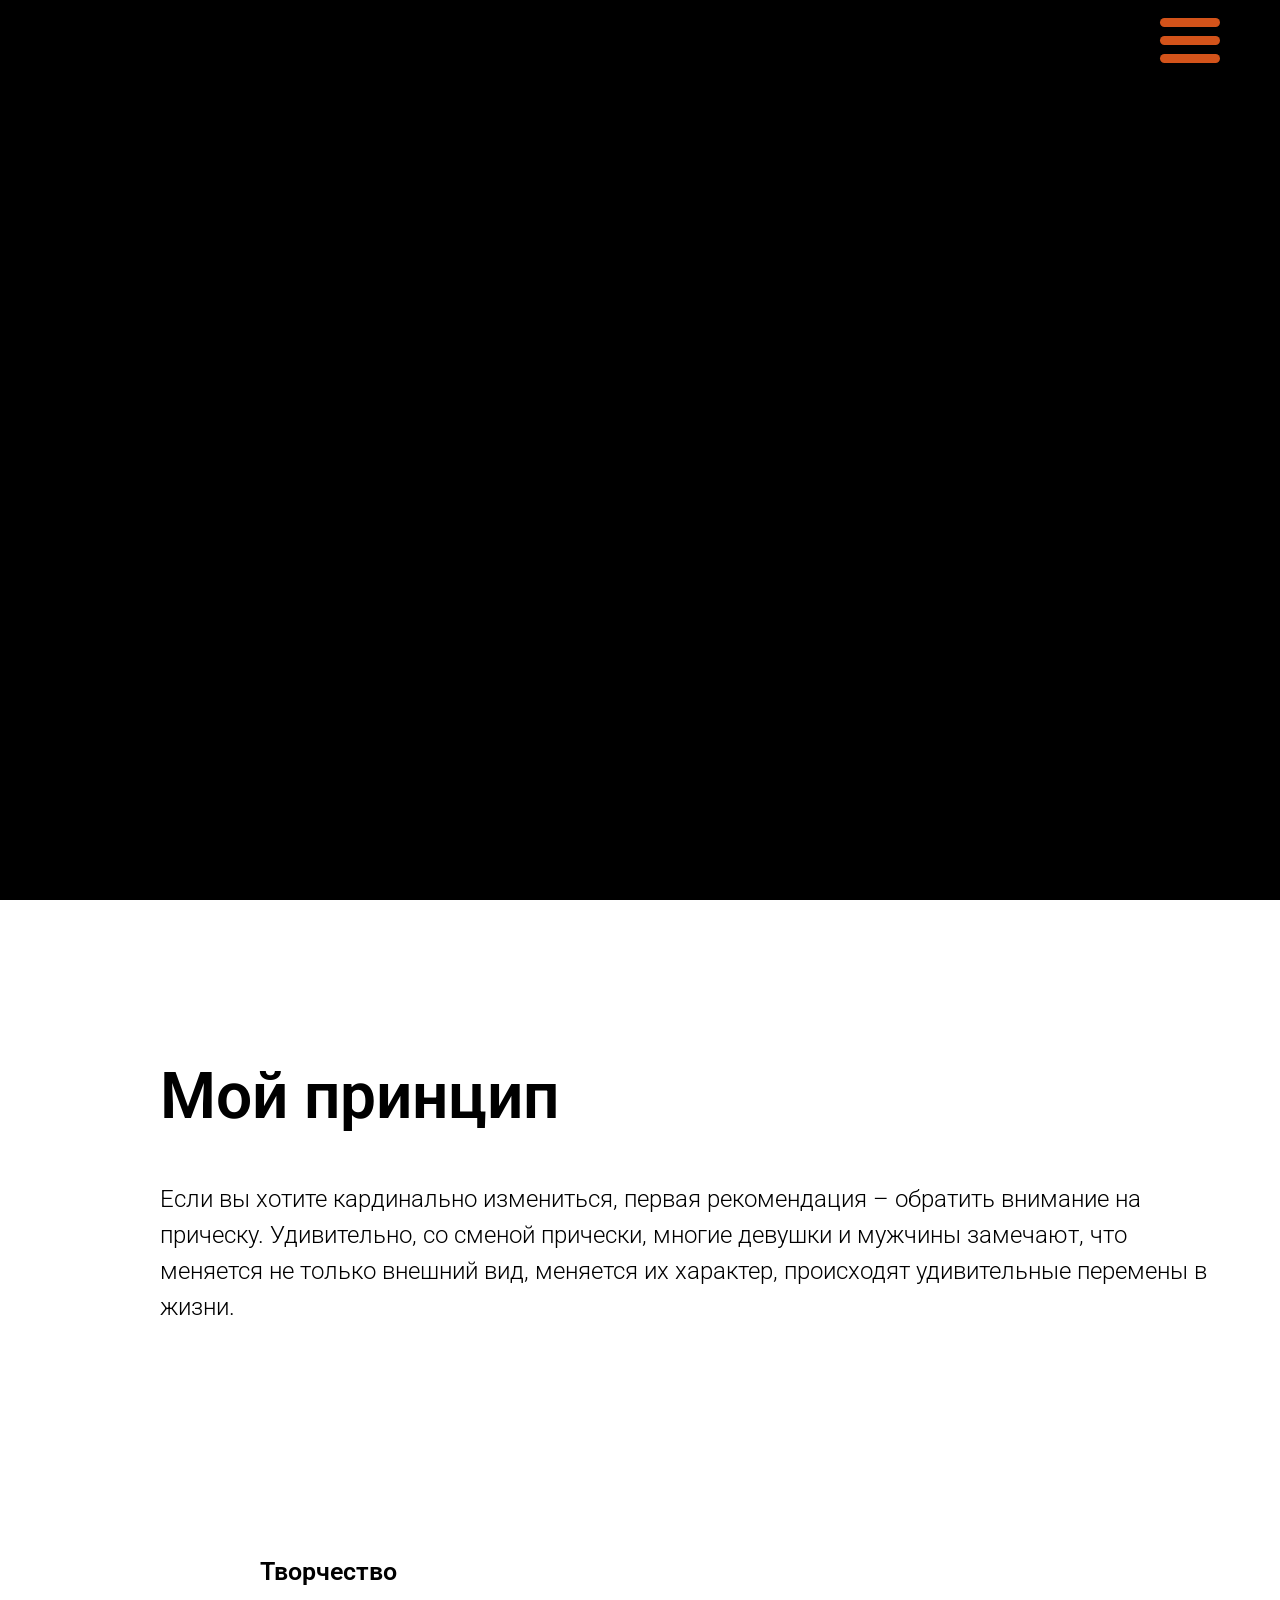
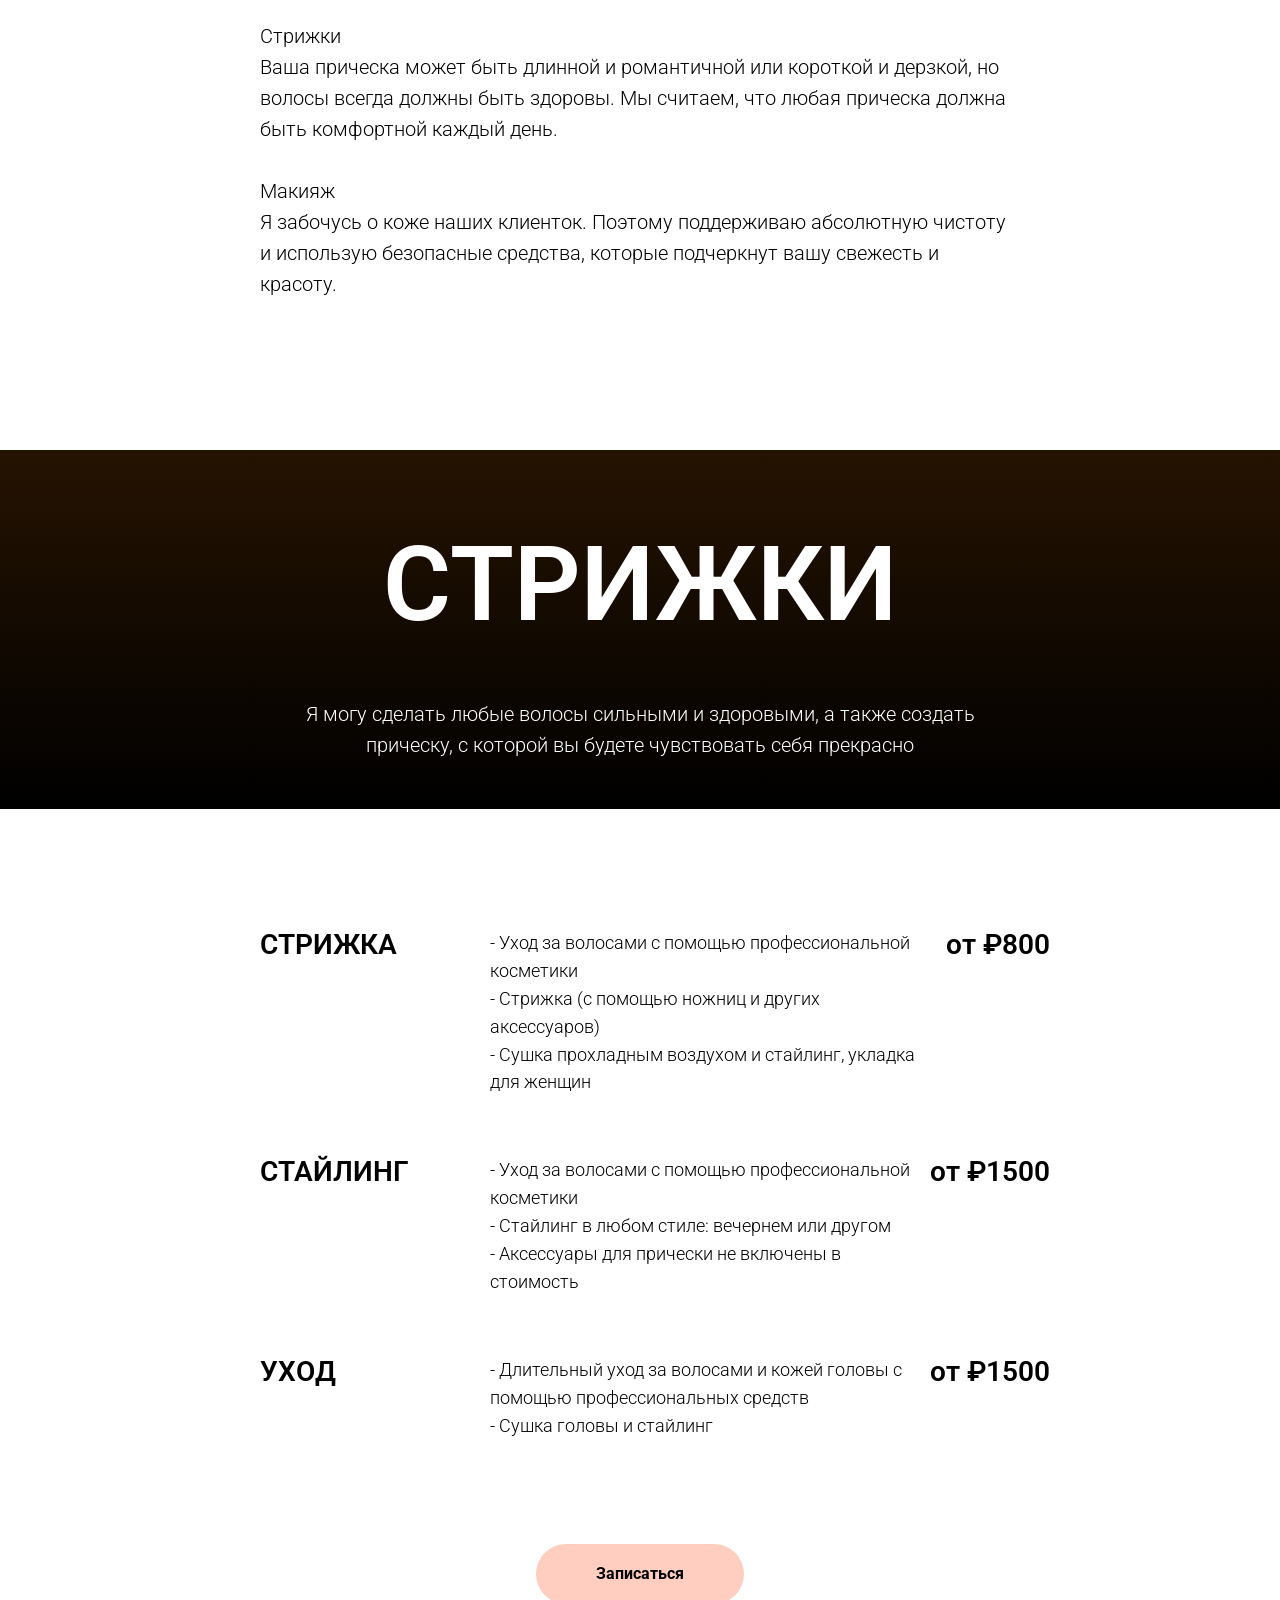
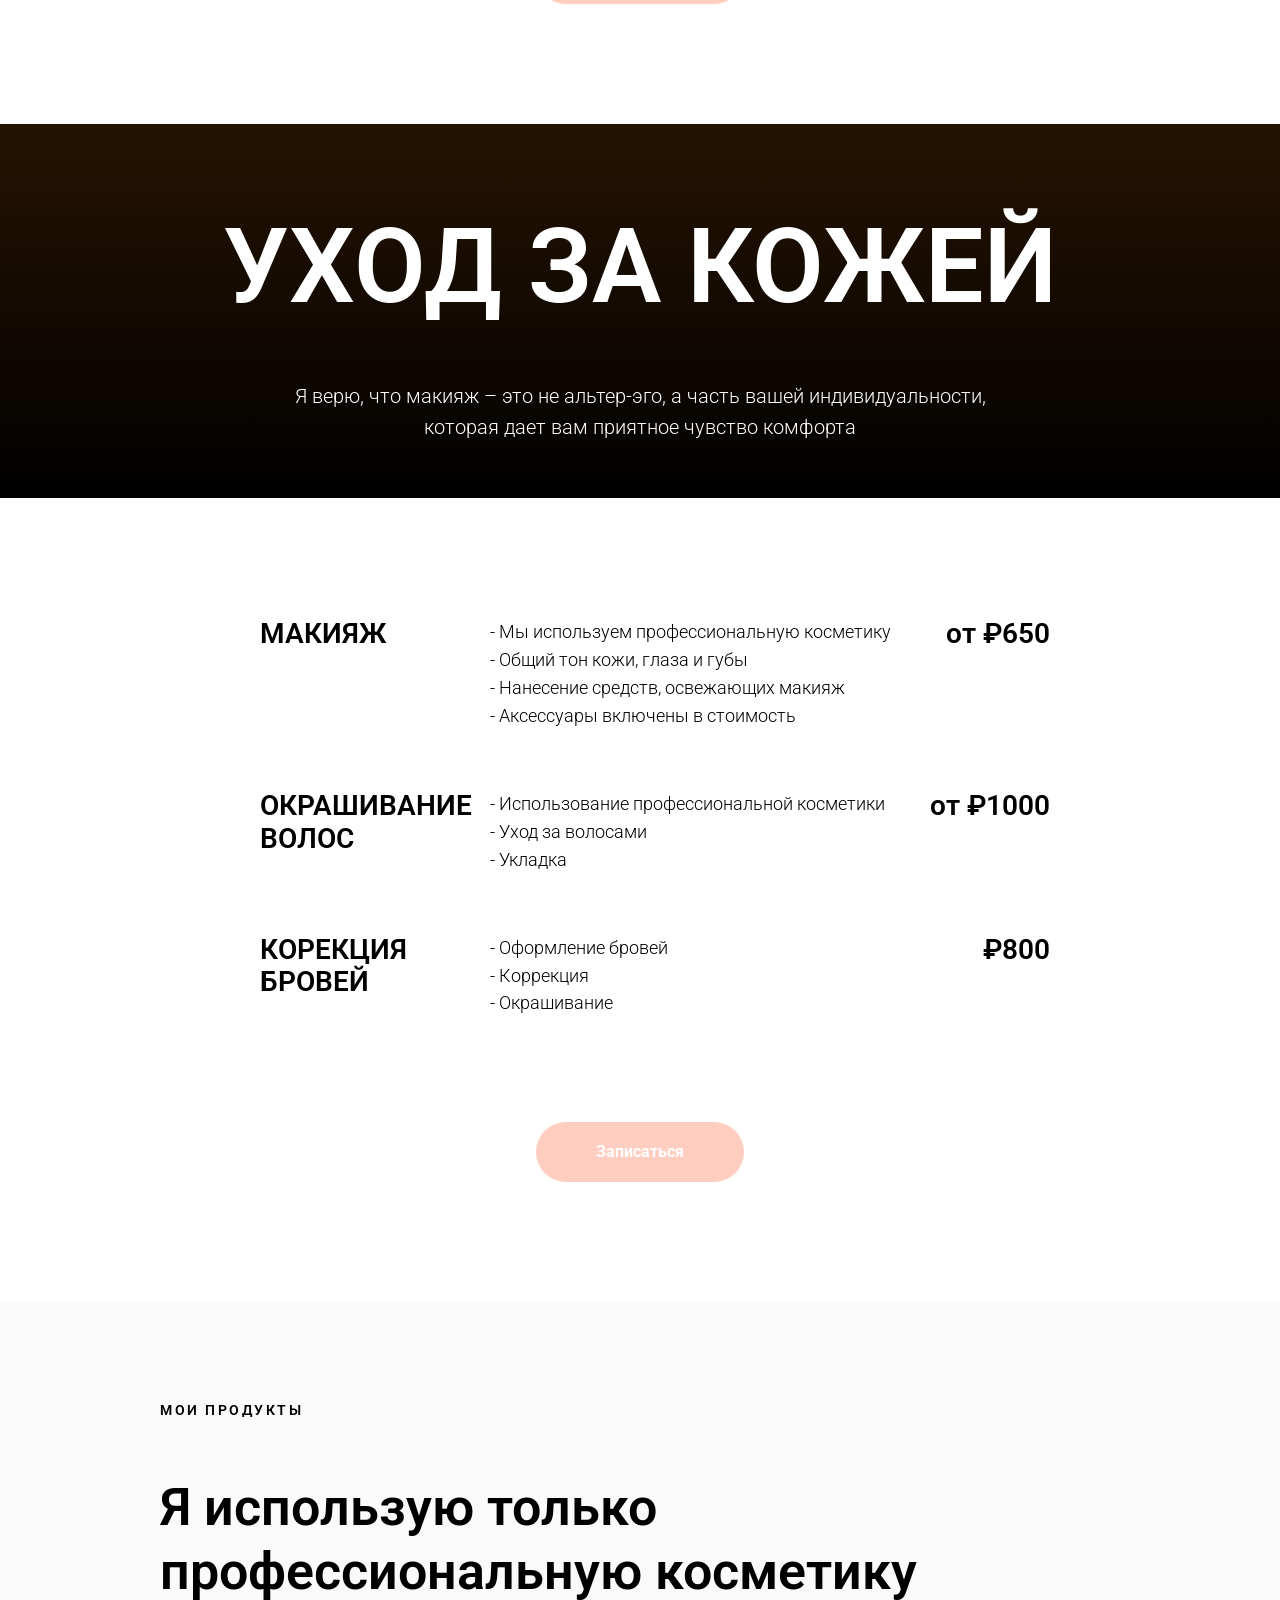
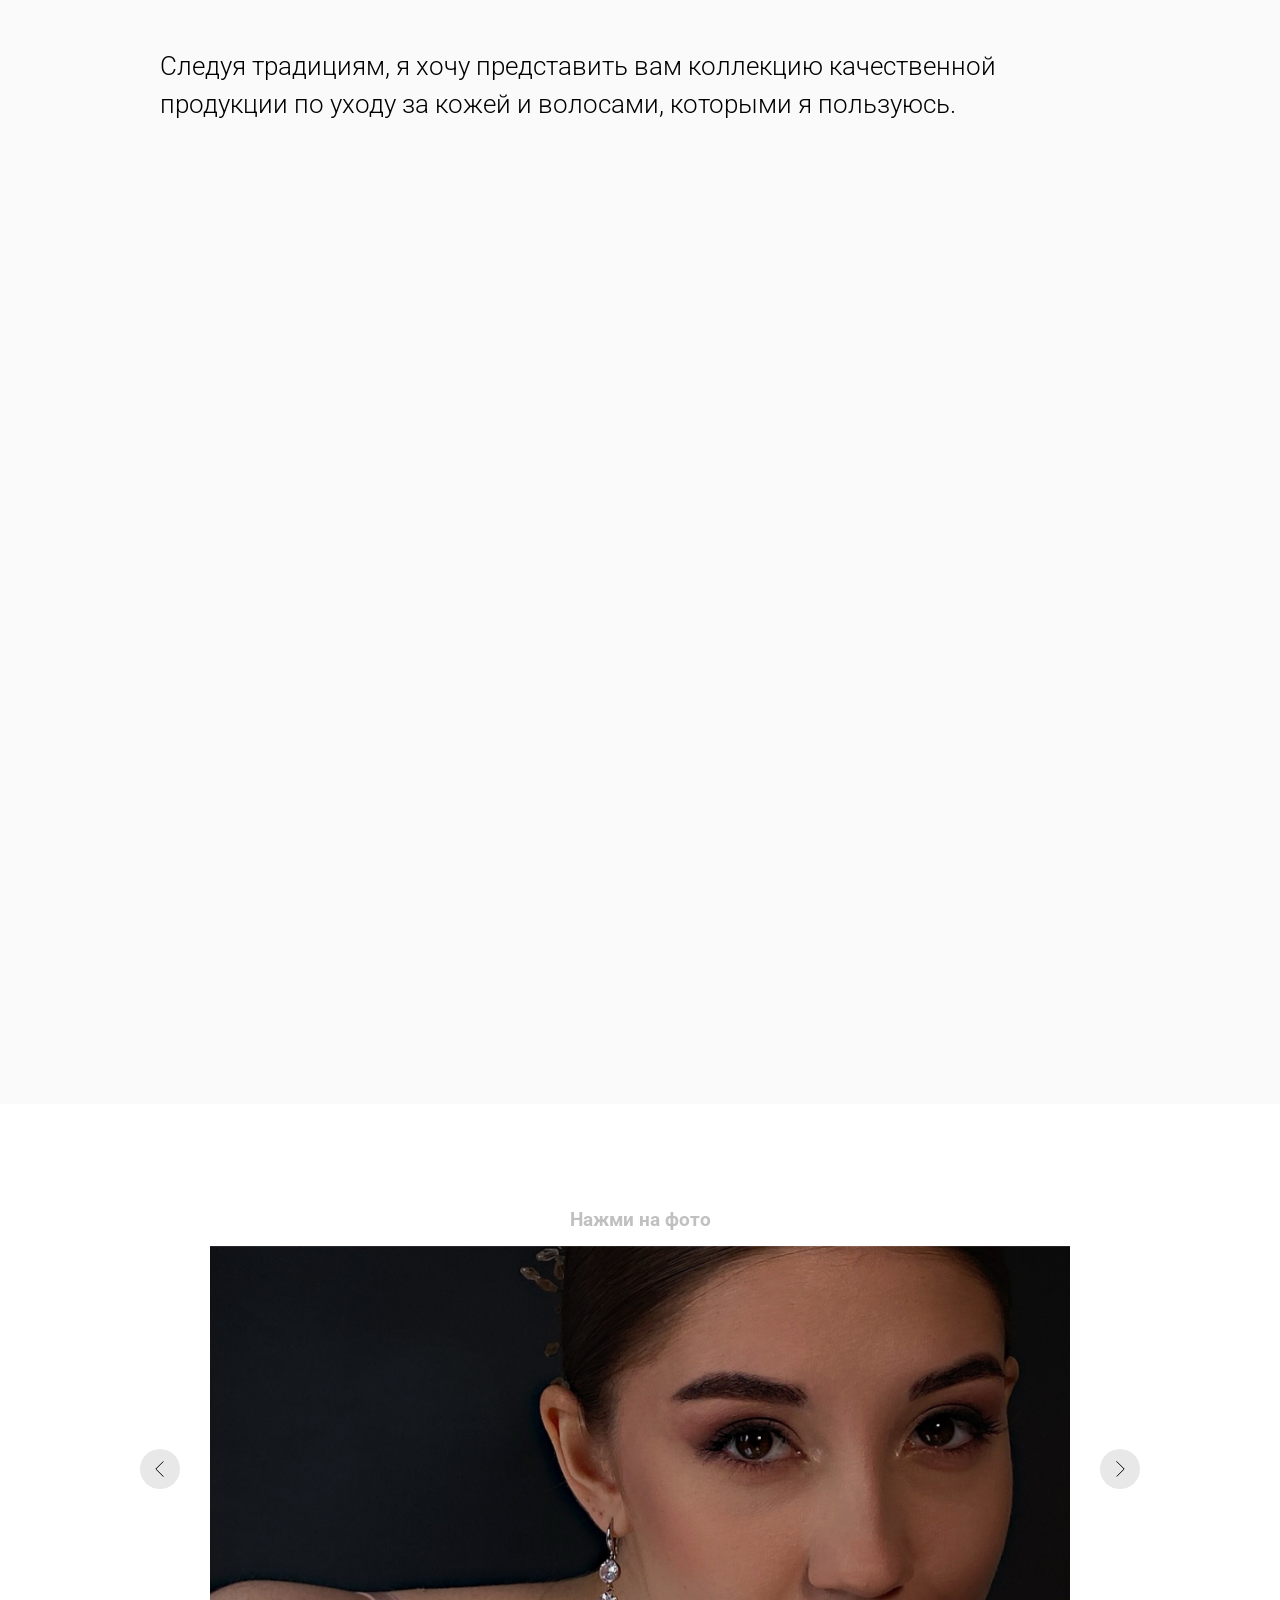
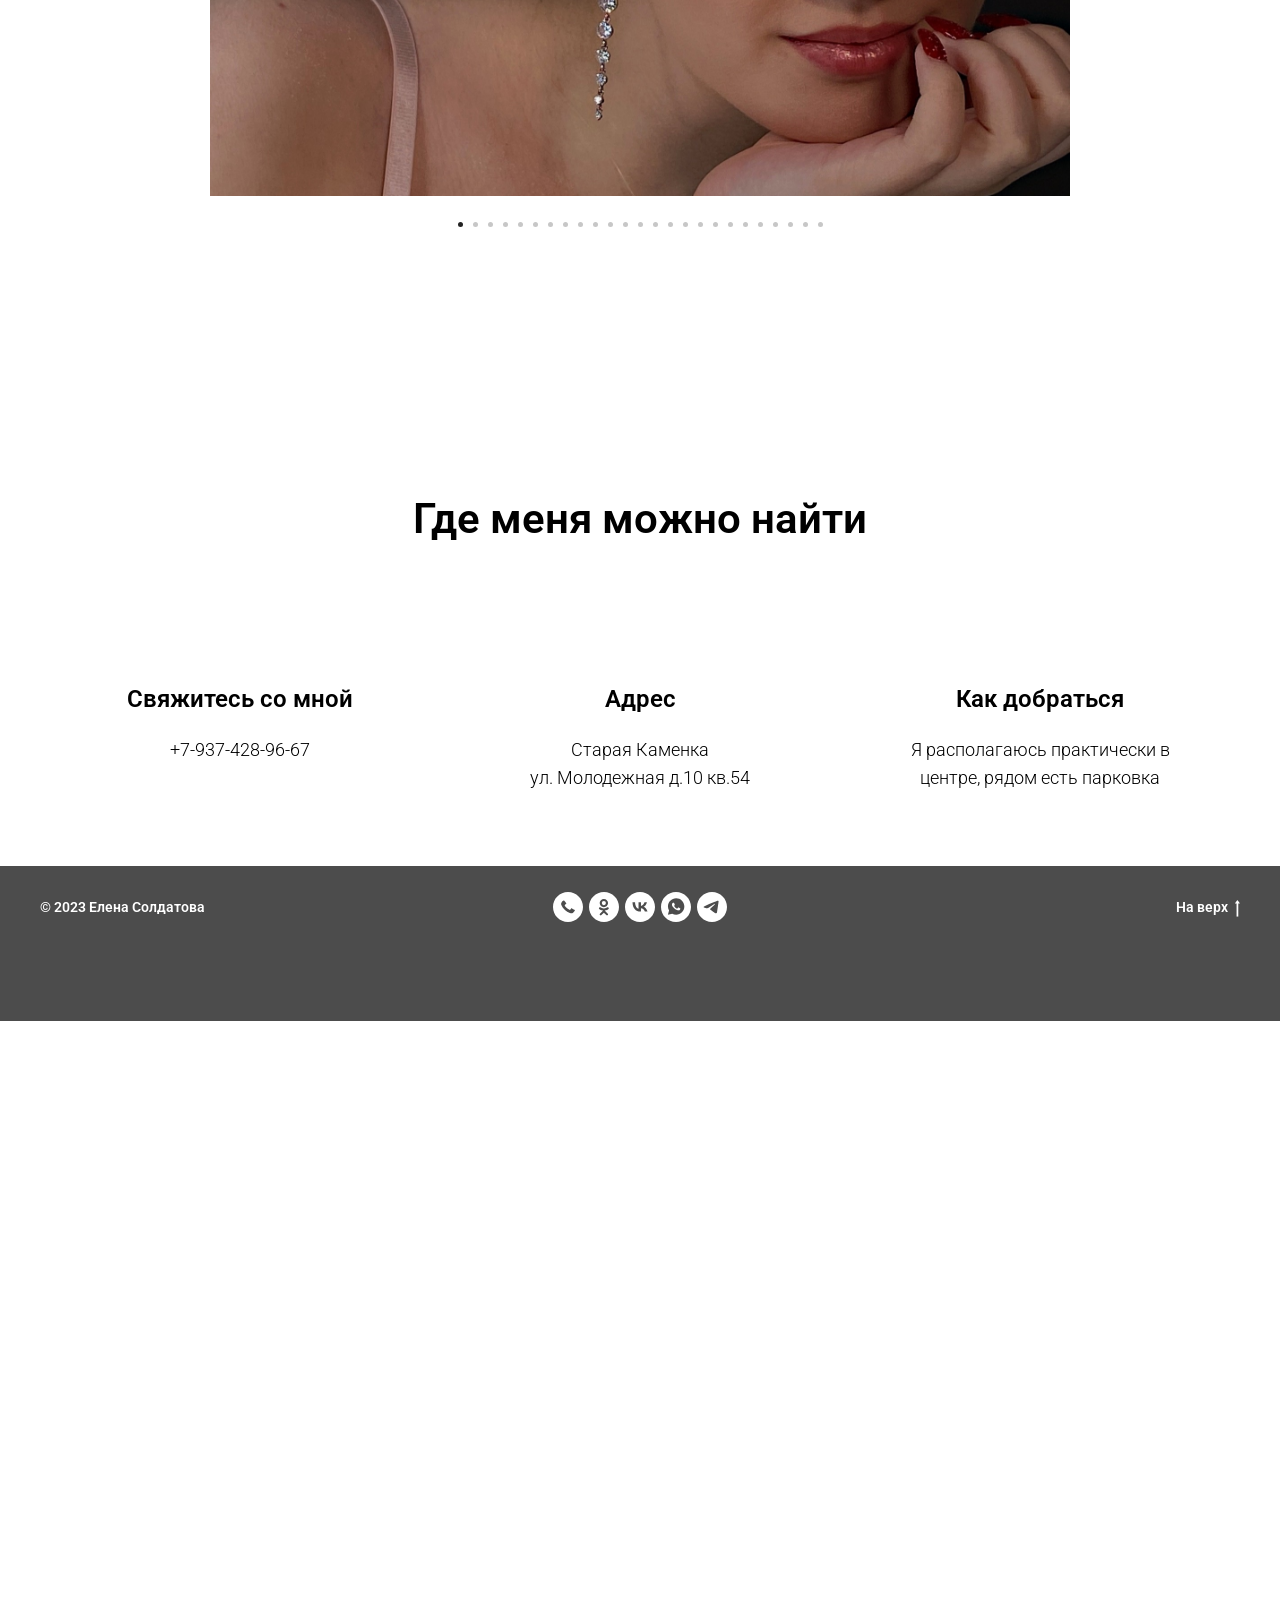
==== commit dd07c99f: "Update index.html Добавлен таргет на открытие галереи в новой вкладке" ====
--- a/index.html
+++ b/index.html
@@ -677,7 +677,7 @@
                                 <ul class="t282__menu__items" role="menubar" aria-label="Основные разделы на странице">
                                     <li class="t282__menu__item" role="none"><a
                                             class="t282__menu__link t-heading t-heading_md t-menu__link-item"
-                                            href="galery.html" role="menuitem" tabindex="0" data-menu-submenu-hook
+                                            href="galery.html" target="_blank" role="menuitem" tabindex="0" data-menu-submenu-hook
                                             style="color:#000000;font-size:24px;font-weight:400;">Галерея</a></li>
                                     <li class="t282__menu__item" role="none"><a
                                             class="t282__menu__link t-heading t-heading_md t-menu__link-item"
@@ -2172,4 +2172,4 @@
     </script>
 </body>
 
-</html>+</html>
--- a/css/tilda-grid-3.0.min.css
+++ b/css/tilda-grid-3.0.min.css
@@ -0,0 +1,442 @@
+*,
+*:before,
+*:after {
+	-webkit-box-sizing: content-box;
+	-moz-box-sizing: content-box;
+	box-sizing: content-box;
+}
+div,
+span,
+h1,
+h2,
+h3,
+h4,
+h5,
+h6,
+p,
+blockquote,
+pre,
+a,
+code,
+img,
+b,
+u,
+i,
+center,
+table,
+tr,
+th,
+td,
+video {
+	margin: 0;
+	padding: 0;
+	border: 0;
+}
+sup {
+	line-height: 0;
+	font-size: smaller;
+	vertical-align: super;
+}
+sub {
+	line-height: 0;
+	font-size: smaller;
+	vertical-align: sub;
+}
+.t-clear {
+	clear: both;
+}
+.t-row {
+	margin: 0;
+}
+.t-container {
+	margin-left: auto;
+	margin-right: auto;
+	width: 100%;
+	max-width: 1200px;
+	padding: 0;
+}
+.t-container.flexx {
+	display: -webkit-box;
+	display: -moz-box;
+	display: -ms-flexbox;
+	display: -webkit-flex;
+	display: flex;
+}
+.t-container_flex {
+	display: -webkit-box;
+	display: -moz-box;
+	display: -ms-flexbox;
+	display: -webkit-flex;
+	display: flex;
+}
+.t-container_100 {
+	width: 100%;
+	padding: 0;
+}
+.t-container_10 {
+	margin-left: auto;
+	margin-right: auto;
+	width: 100%;
+	max-width: 1000px;
+	padding: 0;
+}
+.t-container_8 {
+	margin-left: auto;
+	margin-right: auto;
+	width: 100%;
+	max-width: 800px;
+	padding: 0;
+}
+.t-container:before,
+.t-container:after,
+.t-container_10:before,
+.t-container_10:after,
+.t-container_8:before,
+.t-container_8:after,
+.t-container_100:before,
+.t-container_100:after {
+	display: table;
+	content: " ";
+	width: 0;
+}
+.t-container:after,
+.t-container_10:after,
+.t-container_8:after,
+.t-container_100:after {
+	clear: both;
+}
+.t-col {
+	display: inline;
+	float: left;
+	margin-left: 20px;
+	margin-right: 20px;
+	width: 100%;
+}
+.t-col.flexx {
+	align-items: stretch;
+	height: inherit;
+	margin-top: auto;
+	margin-bottom: auto;
+}
+.t-col_flex {
+	align-items: stretch;
+	height: inherit;
+	margin-top: auto;
+	margin-bottom: auto;
+}
+.t-col_1 {
+	max-width: 60px;
+}
+.t-col_2 {
+	max-width: 190px;
+}
+.t-col_3 {
+	max-width: 260px;
+}
+.t-col_4 {
+	max-width: 360px;
+}
+.t-col_5 {
+	max-width: 460px;
+}
+.t-col_6 {
+	max-width: 560px;
+}
+.t-col_7 {
+	max-width: 660px;
+}
+.t-col_8 {
+	max-width: 760px;
+}
+.t-col_9 {
+	max-width: 860px;
+}
+.t-col_10 {
+	max-width: 960px;
+}
+.t-col_11 {
+	max-width: 1060px;
+}
+.t-col_12 {
+	max-width: 1160px;
+}
+.t-col_100 {
+	max-width: 100vw;
+}
+.t-prefix_1 {
+	padding-left: 100px;
+}
+.t-prefix_2 {
+	padding-left: 200px;
+}
+.t-prefix_3 {
+	padding-left: 300px;
+}
+.t-prefix_4 {
+	padding-left: 400px;
+}
+.t-prefix_5 {
+	padding-left: 500px;
+}
+.t-prefix_6 {
+	padding-left: 600px;
+}
+.t-prefix_7 {
+	padding-left: 700px;
+}
+.t-prefix_8 {
+	padding-left: 800px;
+}
+.t-prefix_9 {
+	padding-left: 900px;
+}
+.t-prefix_10 {
+	padding-left: 1000px;
+}
+.t-prefix_11 {
+	padding-left: 1100px;
+}
+.t-prefix_12 {
+	padding-left: 1200px;
+}
+.t-width {
+	width: 100%;
+}
+.t-width_1 {
+	max-width: 60px;
+}
+.t-width_2 {
+	max-width: 160px;
+}
+.t-width_3 {
+	max-width: 260px;
+}
+.t-width_4 {
+	max-width: 360px;
+}
+.t-width_5 {
+	max-width: 460px;
+}
+.t-width_6 {
+	max-width: 560px;
+}
+.t-width_7 {
+	max-width: 660px;
+}
+.t-width_8 {
+	max-width: 760px;
+}
+.t-width_9 {
+	max-width: 860px;
+}
+.t-width_10 {
+	max-width: 960px;
+}
+.t-width_11 {
+	max-width: 1060px;
+}
+.t-width_12 {
+	max-width: 1160px;
+}
+.t-width_100 {
+	max-width: 100%;
+}
+.t-cell {
+	display: table-cell;
+	vertical-align: middle;
+	height: 100%;
+	margin-left: 0;
+	margin-right: 0;
+}
+.t-cell_25 {
+	width: 25vw;
+}
+.t-cell_33 {
+	width: 33.3333333vw;
+}
+.t-cell_50 {
+	width: 50vw;
+}
+.t-cell_100 {
+	width: 100vw;
+}
+@media screen and (max-width: 1200px) {
+	.t-container {
+		max-width: 960px;
+		padding: 0;
+	}
+	.t-container_10 {
+		max-width: 780px;
+	}
+	.t-container_8 {
+		max-width: 640px;
+	}
+	.t-col {
+		display: inline;
+		float: left;
+		margin-left: 10px;
+		margin-right: 10px;
+		width: 100%;
+	}
+	.t-col_1 {
+		max-width: 60px;
+	}
+	.t-col_2 {
+		max-width: 140px;
+	}
+	.t-col_3 {
+		max-width: 220px;
+	}
+	.t-col_4 {
+		max-width: 300px;
+	}
+	.t-col_5 {
+		max-width: 380px;
+	}
+	.t-col_6 {
+		max-width: 460px;
+	}
+	.t-col_7 {
+		max-width: 540px;
+	}
+	.t-col_8 {
+		max-width: 620px;
+	}
+	.t-col_9 {
+		max-width: 700px;
+	}
+	.t-col_10 {
+		max-width: 780px;
+	}
+	.t-col_11 {
+		max-width: 860px;
+	}
+	.t-col_12 {
+		max-width: 940px;
+	}
+	.t-prefix_1 {
+		padding-left: 80px;
+	}
+	.t-prefix_2 {
+		padding-left: 160px;
+	}
+	.t-prefix_3 {
+		padding-left: 240px;
+	}
+	.t-prefix_4 {
+		padding-left: 320px;
+	}
+	.t-prefix_5 {
+		padding-left: 400px;
+	}
+	.t-prefix_6 {
+		padding-left: 480px;
+	}
+	.t-prefix_7 {
+		padding-left: 560px;
+	}
+	.t-prefix_8 {
+		padding-left: 640px;
+	}
+	.t-prefix_9 {
+		padding-left: 720px;
+	}
+	.t-prefix_10 {
+		padding-left: 800px;
+	}
+	.t-prefix_11 {
+		padding-left: 880px;
+	}
+	.t-prefix_12 {
+		padding-left: 960px;
+	}
+	.t-width_1 {
+		max-width: 60px;
+	}
+	.t-width_2 {
+		max-width: 140px;
+	}
+	.t-width_3 {
+		max-width: 220px;
+	}
+	.t-width_4 {
+		max-width: 300px;
+	}
+	.t-width_5 {
+		max-width: 380px;
+	}
+	.t-width_6 {
+		max-width: 460px;
+	}
+	.t-width_7 {
+		max-width: 540px;
+	}
+	.t-width_8 {
+		max-width: 620px;
+	}
+	.t-width_9 {
+		max-width: 700px;
+	}
+	.t-width_10 {
+		max-width: 780px;
+	}
+	.t-width_11 {
+		max-width: 860px;
+	}
+	.t-width_12 {
+		max-width: 940px;
+	}
+	.t-width_100 {
+		max-width: 100%;
+	}
+}
+@media screen and (max-width: 960px) {
+	.t-container {
+		max-width: 640px;
+	}
+	.t-container.flexx {
+		display: block;
+	}
+	.t-container_flex {
+		display: block;
+	}
+	.t-col {
+		display: block;
+		float: none;
+		padding-left: 20px;
+		padding-right: 20px;
+		margin: 0;
+		width: 100%;
+		max-width: 100%;
+		box-sizing: border-box;
+	}
+	.t-col_1,
+	.t-col_2,
+	.t-col_3,
+	.t-col_4,
+	.t-col_5,
+	.t-col_6,
+	.t-col_7,
+	.t-col_8,
+	.t-col_9,
+	.t-col_10,
+	.t-col_11,
+	.t-col_12 {
+		width: 100%;
+		max-width: 100%;
+	}
+	.t-prefix_1,
+	.t-prefix_2,
+	.t-prefix_3,
+	.t-prefix_4,
+	.t-prefix_5,
+	.t-prefix_6,
+	.t-prefix_7,
+	.t-prefix_8,
+	.t-prefix_9,
+	.t-prefix_10,
+	.t-prefix_11,
+	.t-prefix_12 {
+		padding-left: none;
+	}
+}
--- a/css/tilda-blocks-page10737225.min.css
+++ b/css/tilda-blocks-page10737225.min.css
@@ -0,0 +1,1238 @@
+.csssize {
+	height: 7025px;
+}
+.t-body {
+	margin: 0;
+}
+#allrecords {
+	-webkit-font-smoothing: antialiased;
+	background-color: none;
+}
+#allrecords a {
+	color: #ffffff;
+	text-decoration: none;
+}
+#allrecords a[href^=tel] {
+	color: inherit;
+	text-decoration: none;
+}
+#allrecords ol {
+	padding-left: 22px;
+}
+#allrecords ul {
+	padding-left: 20px;
+}
+#allrecords b,
+#allrecords strong {
+	font-weight: 700;
+}
+@media print {
+	body,
+	html {
+		min-width: 1200px;
+		max-width: 1200px;
+		padding: 0;
+		margin: 0 auto;
+		border: none;
+	}
+}
+.t-records {
+	-webkit-font_smoothing: antialiased;
+	background-color: none;
+}
+.t-records a {
+	color: #ff8562;
+	text-decoration: none;
+}
+.t-records a[href^=tel] {
+	color: inherit;
+	text-decoration: none;
+}
+.t-records ol {
+	padding-left: 22px;
+	margin-top: 0;
+	margin-bottom: 10px;
+}
+.t-records ul {
+	padding-left: 20px;
+	margin-top: 0;
+	margin-bottom: 10px;
+}
+.t-mbfix {
+	opacity: .01;
+	-webkit-transform: translateX(0);
+	-ms-transform: translateX(0);
+	transform: translateX(0);
+	position: fixed;
+	width: 100%;
+	height: 500px;
+	background-color: white;
+	top: 0;
+	left: 0;
+	z-index: 10000;
+	-webkit-transition: all 0.1s ease;
+	transition: all 0.1s ease;
+}
+.t-mbfix_hide {
+	-webkit-transform: translateX(3000px);
+	-ms-transform: translateX(3000px);
+	transform: translateX(3000px);
+}
+img:not([src]) {
+	visibility: hidden;
+}
+.t-body_scroll-locked {
+	position: fixed;
+	left: 0;
+	width: 100%;
+	height: 100%;
+	overflow: hidden;
+}
+.r_anim {
+	-webkit-transition: opacity 0.5s;
+	transition: opacity 0.5s;
+}
+.r_hidden {
+	opacity: 0;
+}
+.r_showed {
+	opacity: 1;
+}
+.t-text {
+	font-family: 'Roboto', Arial, sans-serif;
+	font-weight: 300;
+	color: #000000;
+}
+.t-text_sm {
+	font-size: 18px;
+	line-height: 1.55;
+}
+.t-text_md {
+	font-size: 20px;
+	line-height: 1.55;
+}
+.t-name {
+	font-family: 'Roboto', Arial, sans-serif;
+	font-weight: 600;
+	color: #000000;
+}
+.t-name_xs {
+	font-size: 16px;
+	line-height: 1.35;
+}
+.t-name_xl {
+	font-size: 24px;
+	line-height: 1.35;
+}
+.t-heading {
+	font-family: 'Roboto', Arial, sans-serif;
+	font-weight: 600;
+	color: #000000;
+}
+.t-heading_sm {
+	font-size: 28px;
+	line-height: 1.17;
+}
+.t-heading_md {
+	font-size: 30px;
+	line-height: 1.17;
+}
+.t-title {
+	font-family: 'Roboto', Arial, sans-serif;
+	font-weight: 600;
+	color: #000000;
+}
+.t-title_xs {
+	font-size: 42px;
+	line-height: 1.23;
+}
+.t-title_md {
+	font-size: 52px;
+	line-height: 1.23;
+}
+.t-title_lg {
+	font-size: 64px;
+	line-height: 1.23;
+}
+.t-descr {
+	font-family: 'Roboto', Arial, sans-serif;
+	font-weight: 300;
+	color: #000000;
+}
+.t-descr_sm {
+	font-size: 18px;
+	line-height: 1.55;
+}
+.t-descr_md {
+	font-size: 20px;
+	line-height: 1.55;
+}
+.t-descr_xl {
+	font-size: 24px;
+	line-height: 1.5;
+}
+.t-descr_xxl {
+	font-size: 26px;
+	line-height: 1.45;
+}
+.t-uptitle {
+	font-family: 'Roboto', Arial, sans-serif;
+	font-weight: 600;
+	color: #000000;
+	letter-spacing: 2.5px;
+}
+.t-uptitle_sm {
+	font-size: 14px;
+}
+.t-btn {
+	display: inline-block;
+	font-family: 'Roboto', Arial, sans-serif;
+	border: 0 none;
+	text-align: center;
+	white-space: nowrap;
+	vertical-align: middle;
+	font-weight: 700;
+	background-image: none;
+	cursor: pointer;
+	-webkit-appearance: none;
+	-webkit-user-select: none;
+	-moz-user-select: none;
+	-ms-user-select: none;
+	-o-user-select: none;
+	user-select: none;
+	-webkit-box-sizing: border-box;
+	-moz-box-sizing: border-box;
+	box-sizing: border-box;
+}
+.t-btn td {
+	vertical-align: middle;
+}
+.t-btn_sending {
+	opacity: .5;
+}
+.t-btn_md {
+	height: 60px;
+	font-size: 16px;
+	padding-left: 60px;
+	padding-right: 60px;
+}
+.t-align_center {
+	text-align: center;
+}
+.t-align_left {
+	text-align: left;
+}
+.t-align_right {
+	text-align: right;
+}
+.t-margin_auto {
+	margin-left: auto;
+	margin-right: auto;
+}
+.t-valign_middle {
+	vertical-align: middle;
+}
+.t-tildalabel {
+	background-color: #000;
+	color: #fff;
+	width: 100%;
+	height: 70px;
+	font-family: Arial;
+	font-size: 14px;
+}
+.t-tildalabel:hover .t-tildalabel__wrapper {
+	opacity: 1;
+}
+.t-tildalabel-free {
+	padding: 35px 0 45px;
+	height: auto;
+	text-align: center;
+}
+.t-tildalabel-free__main {
+	max-width: 340px;
+	display: block;
+	margin: 0 auto;
+	line-height: 1.4;
+	letter-spacing: .2px;
+	color: inherit;
+	opacity: .4;
+}
+.t-tildalabel-free__main:hover {
+	opacity: 1;
+}
+.t-tildalabel-free__txt-link:hover {
+	opacity: 1;
+}
+.t-tildalabel-free__links-wr {
+	display: table;
+	margin: 30px auto 0;
+}
+.t-tildalabel-free__txt-link {
+	display: table-cell;
+	padding: 0 15px;
+	font-size: 13px;
+	text-decoration: none;
+	color: inherit;
+	opacity: .25;
+}
+.t-rec_pt_0 {
+	padding-top: 0;
+}
+.t-rec_pt_15 {
+	padding-top: 15px;
+}
+.t-rec_pt_90 {
+	padding-top: 90px;
+}
+.t-rec_pt_120 {
+	padding-top: 120px;
+}
+.t-rec_pt_150 {
+	padding-top: 150px;
+}
+.t-rec_pb_0 {
+	padding-bottom: 0;
+}
+.t-rec_pb_15 {
+	padding-bottom: 15px;
+}
+.t-rec_pb_75 {
+	padding-bottom: 75px;
+}
+.t-rec_pb_90 {
+	padding-bottom: 90px;
+}
+.t-rec_pb_120 {
+	padding-bottom: 120px;
+}
+.t-rec_pb_150 {
+	padding-bottom: 150px;
+}
+@media screen and (max-width: 1200px) {
+	.t-text_sm {
+		font-size: 16px;
+	}
+	.t-text_md {
+		font-size: 18px;
+	}
+	.t-descr_sm {
+		font-size: 16px;
+	}
+	.t-descr_md {
+		font-size: 18px;
+	}
+	.t-descr_xl {
+		font-size: 22px;
+	}
+	.t-descr_xxl {
+		font-size: 22px;
+	}
+	.t-title_xs {
+		font-size: 38px;
+	}
+	.t-title_md {
+		font-size: 48px;
+	}
+	.t-title_lg {
+		font-size: 60px;
+	}
+	.t-name_xs {
+		font-size: 14px;
+	}
+	.t-name_xl {
+		font-size: 22px;
+	}
+	.t-heading_sm {
+		font-size: 26px;
+	}
+	.t-heading_md {
+		font-size: 28px;
+	}
+}
+@media screen and (max-width: 640px) {
+	.t-text_sm {
+		font-size: 14px;
+		line-height: 1.45;
+	}
+	.t-text_md {
+		font-size: 16px;
+		line-height: 1.45;
+	}
+	.t-descr_sm {
+		font-size: 14px;
+		line-height: 1.45;
+	}
+	.t-descr_md {
+		font-size: 16px;
+		line-height: 1.45;
+	}
+	.t-descr_xl {
+		font-size: 20px;
+		line-height: 1.4;
+	}
+	.t-descr_xxl {
+		font-size: 20px;
+	}
+	.t-uptitle_sm {
+		font-size: 10px;
+	}
+	.t-title_xs {
+		font-size: 30px;
+	}
+	.t-title_md {
+		font-size: 30px;
+	}
+	.t-title_lg {
+		font-size: 30px;
+	}
+	.t-name_xs {
+		font-size: 12px;
+	}
+	.t-name_xl {
+		font-size: 20px;
+	}
+	.t-heading_sm {
+		font-size: 24px;
+	}
+	.t-heading_md {
+		font-size: 24px;
+	}
+	.t-btn {
+		white-space: normal;
+	}
+	.t-btn_md {
+		padding-left: 30px;
+		padding-right: 30px;
+	}
+	.t-tildalabel-free__txt-link {
+		opacity: .4;
+	}
+	.t-tildalabel-free__main {
+		opacity: .7;
+	}
+}
+@media screen and (max-width: 480px) {
+	.t-rec_pt_0 {
+		padding-top: 0;
+	}
+	.t-rec_pt_15 {
+		padding-top: 15px;
+	}
+	.t-rec_pt_90 {
+		padding-top: 90px;
+	}
+	.t-rec_pt_120 {
+		padding-top: 90px !important;
+	}
+	.t-rec_pt_150 {
+		padding-top: 90px !important;
+	}
+	.t-rec_pb_0 {
+		padding-bottom: 0;
+	}
+	.t-rec_pb_15 {
+		padding-bottom: 15px;
+	}
+	.t-rec_pb_75 {
+		padding-bottom: 75px;
+	}
+	.t-rec_pb_90 {
+		padding-bottom: 90px;
+	}
+	.t-rec_pb_120 {
+		padding-bottom: 90px !important;
+	}
+	.t-rec_pb_150 {
+		padding-bottom: 90px !important;
+	}
+}
+.t102__title {
+	margin: 74px 0 54px 0;
+	font-size: 104px;
+	color: #fff;
+}
+.t102__descr {
+	padding: 0 0 30px 0;
+	color: #fff;
+}
+.t102__descr_center {
+	max-width: 700px;
+	margin: 0 auto;
+}
+@media screen and (max-width: 1024px) {
+	.t102__title {
+		margin-top: 30px;
+		font-size: 70px;
+		line-height: 70px;
+	}
+	.t102__descr {
+		padding: 0 120px;
+	}
+}
+@media screen and (max-width: 640px) {
+	.t102__title {
+		margin-top: 30px;
+		font-size: 34px;
+		line-height: 38px;
+	}
+	.t102__descr {
+		padding: 0 10px;
+	}
+}
+.t282_opened {
+	height: 100vh;
+	min-height: 100vh;
+	overflow: hidden;
+}
+.t282__container {
+	width: 100%;
+	z-index: 990;
+	position: fixed;
+	top: 0;
+	right: 0;
+	left: 0;
+	transform: translate3d(0, 0, 0);
+}
+.t282__beforeready {
+	visibility: hidden;
+}
+.t282_opened .t282__container {
+	position: fixed !important;
+	top: 0 !important;
+	right: 0 !important;
+	left: 0 !important;
+	z-index: 99999;
+}
+.t282__container.t282__positionfixed {
+	position: fixed;
+	top: 0;
+	right: 0;
+	left: 0;
+}
+.t282__container.t282__positionstatic {
+	position: relative;
+	top: auto;
+	right: auto;
+	left: auto;
+}
+.t282__container.t282__positionabsolute {
+	position: absolute;
+}
+.t282__col-12 {
+	max-width: 1160px;
+}
+.t282__container__bg,
+.t282__container__bg_opened {
+	position: absolute;
+	top: 0;
+	right: 0;
+	bottom: 0;
+	left: 0;
+	z-index: 10;
+	transition: all ease-in-out .1s;
+}
+.t282__container__bg_opened {
+	opacity: 0;
+	background: #fff;
+}
+.t282_opened .t282__container__bg_opened {
+	opacity: 1;
+}
+.t282_opened .t282__container__bg {
+	opacity: 0 !important;
+}
+.t282__menu__content {
+	position: relative;
+	margin: 0 auto;
+	padding: 0 40px;
+	display: -webkit-flex;
+	display: -ms-flexbox;
+	display: flex;
+	-webkit-align-items: center;
+	-ms-flex-align: center;
+	align-items: center;
+}
+.t282__logo__container {
+	display: -webkit-flex;
+	display: -ms-flexbox;
+	display: flex;
+	-webkit-align-items: center;
+	-ms-flex-align: center;
+	align-items: center;
+	min-height: 100px;
+	margin-right: auto;
+}
+.t282__logo__container:after {
+	content: '';
+	display: block;
+	min-height: inherit;
+	font-size: 0;
+}
+.t282__logo__content {
+	height: 100%;
+}
+.t282__logo {
+	position: relative;
+	z-index: 1;
+	display: block;
+	transition: all ease-in-out .2s;
+}
+.t282__logo__img {
+	display: block;
+	height: 100%;
+}
+.t282__menu__content {
+	z-index: 15;
+}
+.t282__menu__container {
+	position: fixed;
+	right: 0;
+	left: 0;
+	transition: .5s cubic-bezier(0, 1, .5, 1);
+	-webkit-transform: translateY(0);
+	transform: translateY(0);
+	z-index: 99999;
+}
+.t282__menu__container.t282__closed {
+	top: 0 !important;
+}
+.t282__menu_static .t282__menu__container {
+	bottom: 0;
+	overflow: scroll;
+}
+.t282__menu__container.t282__closed {
+	-webkit-transform: translateY(-200%);
+	transform: translateY(-100%);
+}
+.t282__menu__wrapper {
+	text-align: center;
+	background: #fff;
+	width: 100%;
+}
+.t282__overlay {
+	position: fixed;
+	top: 0;
+	left: 0;
+	right: 0;
+	bottom: 0;
+	transition: all .3s ease-in-out;
+	cursor: pointer;
+	z-index: 989;
+	background: black;
+	opacity: .6;
+}
+.t282__overlay.t282__closed {
+	opacity: 0;
+	z-index: -1;
+}
+.t282__menu {
+	padding: 30px 20px 30px;
+}
+#allrecords ul.t282__menu__items {
+	margin: 0;
+	padding: 0;
+	list-style-type: none;
+}
+.t282__menu__item {
+	margin-bottom: 20px;
+	color: #222;
+}
+.t282__menu__item:last-child {
+	margin-bottom: 0;
+}
+.t282__menu__link {
+	display: block;
+	margin-bottom: 20px;
+	color: #222;
+}
+.t282__menu__link.t-active {
+	opacity: .7;
+}
+.t282__descr {
+	max-width: 540px;
+	margin: 0 auto;
+}
+.t282__share {
+	margin-top: 22px;
+}
+.t282 .t-sociallinks__item,
+.t282__social__item {
+	display: inline-block;
+	margin: 0 3px;
+}
+.t282 .t-sociallinks__wrapper,
+.t282__social__wrapper {
+	margin-top: 22px;
+}
+.t282__lang {
+	margin-top: 20px;
+}
+@media screen and (max-width: 1200px) {
+	.t282__menu__content {
+		padding: 0 20px;
+	}
+}
+@media screen and (max-width: 980px) {
+	.t282__menu .t-menusub__menu {
+		margin-bottom: 20px;
+	}
+	.t282__menu .t-menusub__content {
+		padding-top: 3px;
+	}
+	.t282__menu__container {
+		overflow-y: scroll;
+		overflow-x: hidden;
+		bottom: 0;
+	}
+}
+@media screen and (max-width: 660px) {
+	.t282__menu__content {
+		padding: 0 20px;
+	}
+}
+.t282 .ya-share2__container_size_m .ya-share2__icon {
+	width: 28px;
+	height: 28px;
+}
+.t282 .ya-share2__container_size_m .ya-share2__counter {
+	line-height: 28px;
+}
+.t282__black-white .ya-share2__badge {
+	background-color: #111 !important;
+}
+.t282__transp-white .ya-share2__badge {
+	background-color: transparent !important;
+}
+.t282__transp-white .ya-share2__container_size_m .ya-share2__counter:before {
+	display: none;
+}
+.t282__transp-white .ya-share2__container_size_m .ya-share2__counter {
+	padding-left: 0 !important;
+	margin-top: 2px;
+}
+.t282__white-black .ya-share2__badge {
+	background-color: #fff !important;
+}
+.t282__white-black .ya-share2__container_size_m .ya-share2__item_service_facebook .ya-share2__icon {
+	background-image: url([data-uri]);
+}
+.t282__white-black .ya-share2__container_size_m .ya-share2__counter {
+	color: #222;
+}
+.t282__white-black .ya-share2__counter:before {
+	background-color: #222;
+}
+.t282__white-black .ya-share2__container_size_m .ya-share2__item_service_vkontakte .ya-share2__icon {
+	background-image: url([data-uri]);
+}
+.t282__white-black .ya-share2__container_size_m .ya-share2__item_service_twitter .ya-share2__icon {
+	background-image: url([data-uri]);
+}
+.t282__white-black .ya-share2__container_size_m .ya-share2__item_service_odnoklassniki .ya-share2__icon {
+	background-image: url([data-uri]);
+	background-size: 28px 28px;
+}
+.t282__transp-black .ya-share2__badge {
+	background-color: transparent !important;
+}
+.t282__transp-black .ya-share2__container_size_m .ya-share2__item_service_facebook .ya-share2__icon {
+	background-image: url([data-uri]);
+}
+.t282__transp-black .ya-share2__container_size_m .ya-share2__counter {
+	color: #222;
+	padding-left: 0 !important;
+	margin-top: 2px;
+}
+.t282__transp-black .ya-share2__counter:before {
+	display: none;
+}
+.t282__transp-black .ya-share2__container_size_m .ya-share2__item_service_vkontakte .ya-share2__icon {
+	background-image: url([data-uri]);
+}
+.t282__transp-black .ya-share2__container_size_m .ya-share2__item_service_twitter .ya-share2__icon {
+	background-image: url([data-uri]);
+}
+.t282__transp-black .ya-share2__container_size_m .ya-share2__item_service_odnoklassniki .ya-share2__icon {
+	background-image: url([data-uri]);
+	background-size: 28px 28px;
+}
+.t270__error-msg {
+	text-align: center;
+	display: none;
+}
+.t270__error-msg-text {
+	display: inline-block;
+	margin: 0 20px 35px 20px;
+	padding: 15px;
+	color: #ff0000;
+	border: 1px solid #ff0000;
+	font-size: 14px;
+	font-family: tfutura, Arial;
+}
+.t015 {
+	box-sizing: border-box;
+}
+.t015__title {
+	padding-top: 8px;
+	padding-bottom: 3px;
+}
+.t015__uptitle {
+	padding-top: 10px;
+	padding-bottom: 40px;
+}
+.t015__descr {
+	padding: 41px 0 0 0;
+}
+.t220__textwrapper {
+	margin-left: -60px;
+	padding: 60px;
+}
+.t-col_12 .t220__textwrapper {
+	margin-left: -40px;
+}
+.t220__title {
+	margin-top: -8px;
+	padding-bottom: 35px;
+}
+.t220 .t-col_1 {
+	max-width: 120px;
+}
+.t220 .t-col_2 {
+	max-width: 220px;
+}
+.t220 .t-col_3 {
+	max-width: 320px;
+}
+.t220 .t-col_4 {
+	max-width: 420px;
+}
+.t220 .t-col_5 {
+	max-width: 520px;
+}
+.t220 .t-col_6 {
+	max-width: 620px;
+}
+.t220 .t-col_7 {
+	max-width: 720px;
+}
+.t220 .t-col_8 {
+	max-width: 820px;
+}
+.t220 .t-col_9 {
+	max-width: 920px;
+}
+.t220 .t-col_10 {
+	max-width: 1020px;
+}
+.t220 .t-col_11 {
+	max-width: 1120px;
+}
+.t220 .t-col_12 {
+	max-width: 1220px;
+}
+@media screen and (max-width: 1240px) {
+	.t220 .t-col_12 {
+		max-width: 1160px;
+	}
+	.t-col_12 .t220__textwrapper {
+		margin-left: 0;
+	}
+}
+@media screen and (max-width: 1200px) {
+	.t220__textwrapper {
+		margin-left: -40px;
+		padding: 40px;
+	}
+	.t-col_12 .t220__textwrapper {
+		margin-left: -20px;
+	}
+	.t220 .t-col_1 {
+		max-width: 100px;
+	}
+	.t220 .t-col_2 {
+		max-width: 180px;
+	}
+	.t220 .t-col_3 {
+		max-width: 260px;
+	}
+	.t220 .t-col_4 {
+		max-width: 340px;
+	}
+	.t220 .t-col_5 {
+		max-width: 420px;
+	}
+	.t220 .t-col_6 {
+		max-width: 500px;
+	}
+	.t220 .t-col_7 {
+		max-width: 580px;
+	}
+	.t220 .t-col_8 {
+		max-width: 660px;
+	}
+	.t220 .t-col_9 {
+		max-width: 740px;
+	}
+	.t220 .t-col_10 {
+		max-width: 820px;
+	}
+	.t220 .t-col_11 {
+		max-width: 900px;
+	}
+	.t220 .t-col_12 {
+		max-width: 980px;
+	}
+}
+@media screen and (max-width: 980px) {
+	.t220 .t-col_12 {
+		max-width: 940px;
+	}
+}
+@media screen and (max-width: 960px) {
+	.t220 .t-container {
+		max-width: 680px;
+	}
+	.t220__textwrapper,
+	.t-col_12 .t220__textwrapper {
+		margin-left: 0;
+		padding: 40px;
+	}
+	.t220 .t-col {
+		padding-left: 0;
+		padding-right: 0;
+	}
+}
+@media screen and (max-width: 700px) {
+	.t220__textwrapper {
+		margin-left: 0;
+		padding: 20px;
+	}
+	.t220 .t-container {
+		max-width: 640px;
+	}
+}
+.t681 .t-section__topwrapper {
+	margin-bottom: 90px;
+}
+.t681 .t-section__title {
+	margin-bottom: 40px;
+}
+.t681 .t-section__descr {
+	max-width: 560px;
+}
+.t681 .t-section__bottomwrapper {
+	margin-top: 105px;
+}
+.t681__row {
+	margin-bottom: 60px;
+}
+.t681__row:last-child {
+	margin-bottom: 0px !important;
+}
+.t681__row:after {
+	content: '';
+	display: block;
+	height: 0;
+	clear: both;
+}
+.t681__tablewrapper {
+	display: table;
+	width: 100%;
+}
+.t681__textwrapper,
+.t681__pricewrapper {
+	display: table-cell;
+	vertical-align: top;
+}
+
+.t681__pricewrapper {
+	text-align: right;
+	width: 125px;
+}
+
+@media screen and (max-width: 960px) {
+	.t681 .t-section__bottomwrapper {
+		margin-top: 60px;
+	}
+	.t681 .t-section__topwrapper {
+		margin-bottom: 60px;
+	}
+	.t681 .t-section__title {
+		margin-bottom: 20px;
+	}
+	.t681__row .t-col:first-child {
+		margin-bottom: 20px;
+	}
+}
+@media screen and (max-width: 520px) {
+	.t681__textwrapper,
+	.t681__pricewrapper {
+		display: block;
+	}
+	.t681__textwrapper,
+	.t681__row .t-col:first-child {
+		margin-bottom: 15px;
+	}
+	.t681__pricewrapper {
+		text-align: left;
+		width: 100%;
+	}
+}
+.t225__title {
+	padding-top: 8px;
+	padding-bottom: 3px;
+}
+.t225__uptitle {
+	padding-top: 10px;
+	padding-bottom: 50px;
+}
+.t225__descr {
+	padding: 41px 0 0 0;
+}
+.t670__imgwrapper {
+	position: relative;
+}
+.t670__imgwrapper .t-slds__bgimg {
+	position: absolute;
+	top: 0;
+	right: 0;
+	bottom: 0;
+	left: 0;
+}
+.t670__play {
+	position: absolute;
+	top: 0;
+	right: 0;
+	bottom: 0;
+	left: 0;
+	z-index: 2;
+	cursor: pointer;
+}
+.t670__play_icon {
+	position: absolute;
+	left: 0;
+	right: 0;
+	top: 50%;
+	-moz-transform: translateY(-50%);
+	-ms-transform: translateY(-50%);
+	-webkit-transform: translateY(-50%);
+	-o-transform: translateY(-50%);
+	transform: translateY(-50%);
+	width: 80px;
+	height: 80px;
+	margin: 0 auto;
+	-webkit-transition: all ease-in-out .2s;
+	-moz-transition: all ease-in-out .2s;
+	-o-transition: all ease-in-out .2s;
+	transition: all ease-in-out .2s;
+}
+.t670__play:hover .t670__play_icon {
+	-moz-transform: translateY(-50%) scale(1.15);
+	-ms-transform: translateY(-50%) scale(1.15);
+	-webkit-transform: translateY(-50%) scale(1.15);
+	-o-transform: translateY(-50%) scale(1.15);
+	transform: translateY(-50%) scale(1.15);
+}
+.t670__frame {
+	position: absolute;
+	top: 0;
+	right: 0;
+	bottom: 0;
+	left: 0;
+	z-index: 1;
+}
+.t670__video {
+	width: 100%;
+	height: 100%;
+}
+.t670 .t-slds__caption {
+	display: none;
+}
+.t670 .t-slds__caption.t-slds__caption-active {
+	display: block;
+}
+.t670 .t-slds__caption__container.t670__caption__container_none {
+	margin-top: 0;
+}
+.t670 .t-slds__caption.t670__caption_margin {
+	margin-top: 16px;
+}
+@media screen and (max-width: 640px) {
+	.t670 .t-slds__wrapper {
+		padding: 0 !important;
+	}
+}
+.t567 .t-section__topwrapper {
+	margin-bottom: 105px;
+}
+.t567 .t-section__title {
+	margin-bottom: 40px;
+}
+.t567 .t-section__descr {
+	max-width: 560px;
+}
+.t567__col {
+	vertical-align: top;
+	position: relative;
+	height: auto;
+}
+.t567__col-wrapper {
+	text-align: center;
+	box-sizing: border-box;
+	padding: 0 25px;
+}
+.t567__bgimg {
+	width: 100px;
+	height: 100px;
+	max-width: 100%;
+	background-size: cover;
+	background-repeat: no-repeat;
+	background-position: center;
+	margin-bottom: 30px;
+}
+.t567__img {
+	margin-bottom: 30px;
+	width: 100px;
+	height: auto;
+	max-width: 100%;
+}
+.t567__img_circle {
+	border-radius: 50%;
+	-moz-border-radius: 50%;
+	-webkit-border-radius: 50%;
+}
+.t567__title {
+	padding-bottom: 20px;
+}
+.t567__uptitle {
+	padding-bottom: 15px;
+}
+@media screen and (max-width: 960px) {
+	.t567 .t-section__topwrapper {
+		margin-bottom: 45px;
+	}
+	.t567 .t-section__title {
+		margin-bottom: 20px;
+	}
+	.t567__col {
+		padding: 0 5% 0 5%;
+		width: 100%;
+		height: auto !important;
+		display: block;
+	}
+	.t567__col-wrapper {
+		padding: 45px 0 45px 0;
+	}
+	.t567__col-wrapper_first {
+		padding-top: 0;
+	}
+	.t567__title,
+	.t567__uptitle {
+		padding-bottom: 10px;
+	}
+}
+.t452 {
+	overflow: hidden;
+}
+.t452__maincontainer {
+	width: 100%;
+	height: 80px;
+	display: table;
+}
+.t452__content {
+	padding: 2px 40px 0;
+	display: table-cell;
+	vertical-align: middle;
+}
+.t452__col {
+	display: table-cell;
+	vertical-align: middle;
+}
+.t452__col_center {
+	width: 100%;
+	padding: 0 16px;
+}
+.t452 .t-sociallinks__item,
+.t452__right_social_links_item {
+	display: inline-block;
+	margin: 4px 1px 0;
+}
+.t452__copyright,
+.t452__scroll {
+	width: 250px;
+}
+.t452__typo {
+	font-size: 14px;
+	color: #222;
+}
+.t452__col_mobile {
+	display: none;
+}
+.t452_scrolltop {
+	position: relative;
+	padding-right: 12px;
+}
+.t452__icon {
+	position: absolute;
+	right: 0;
+	top: 50%;
+	transform: translateY(-35%);
+	font-size: 10px;
+}
+.t452_scrolltop,
+.t452_scrolltop > [data-customstyle] {
+	display: inline-block;
+}
+@media screen and (max-width: 1200px) {
+	.t452__content {
+		padding: 2px 20px 0;
+	}
+	.t452__col,
+	.t452__copyright,
+	.t452__scroll {
+		width: 230px;
+	}
+	.t452__col_center {
+		width: 100%;
+	}
+}
+@media screen and (max-width: 960px) {
+	.t452__col,
+	.t452__copyright,
+	.t452__scroll {
+		width: 100%;
+		display: block;
+		text-align: center;
+	}
+	.t452__maincontainer {
+		display: block;
+	}
+	.t452__content {
+		display: block;
+	}
+	.t452__col_mobile {
+		display: block;
+	}
+	.t452__col_hiddenmobile {
+		display: none;
+	}
+	.t452__maincontainer {
+		height: auto !important;
+		padding: 40px 0;
+	}
+	.t452__col {
+		margin-bottom: 20px;
+		padding: 0;
+	}
+	.t452__list_item {
+		margin: 0 10px 4px;
+	}
+	.t452__col:last-child {
+		margin-bottom: 0;
+	}
+}
+@media screen and (max-width: 670px) {
+	.t452__typo {
+		font-size: 12px;
+	}
+}
--- a/css/tilda-animation-2.0.min.css
+++ b/css/tilda-animation-2.0.min.css
@@ -0,0 +1,105 @@
+.t396 .t-animate[data-animate-style='fadein'],
+.t396 .t-animate[data-animate-style='fadeinup'],
+.t396 .t-animate[data-animate-style='fadeindown'],
+.t396 .t-animate[data-animate-style='fadeinleft'],
+.t396 .t-animate[data-animate-style='fadeinright'],
+.t396 .t-animate[data-animate-style='zoomin'],
+.t396 .t-animate[data-animate-style='zoomout'] {
+	opacity: 0;
+}
+@media screen and (min-width: 980px) {
+	.t-animate[data-animate-style='fadein'],
+	.t-animate[data-animate-style='fadeinup'],
+	.t-animate[data-animate-style='fadeindown'],
+	.t-animate[data-animate-style='fadeinleft'],
+	.t-animate[data-animate-style='fadeinright'],
+	.t-animate[data-animate-style='zoomin'],
+	.t-animate[data-animate-style='zoomout'] {
+		opacity: 0;
+		-webkit-transition-property: opacity, transform;
+		transition-property: opacity, transform;
+		-webkit-transition-duration: 1s;
+		transition-duration: 1s;
+		-webkit-transition-timing-function: cubic-bezier(.19, 1, .22, 1);
+		transition-timing-function: cubic-bezier(.19, 1, .22, 1);
+		-webkit-backface-visibility: hidden;
+		backface-visibility: hidden;
+	}
+	.t-title.t-animate {
+		-webkit-transition-duration: 1.2s;
+		transition-duration: 1.2s;
+	}
+	.t-descr.t-animate,
+	.t-uptitle.t-animate,
+	.t-subtitle.t-animate,
+	.t-text.t-animate {
+		-webkit-transition-duration: 0.7s;
+		transition-duration: 0.7s;
+	}
+	.t-item.t-animate {
+		-webkit-transition-duration: 0.5s;
+		transition-duration: 0.5s;
+	}
+	.t-animate_started[data-animate-style='fadein'] {
+		opacity: 1;
+	}
+	.t-animate[data-animate-style='fadeinup'] {
+		-webkit-transform: translate(0, 100px);
+		transform: translate(0, 100px);
+	}
+	.t-animate_started[data-animate-style='fadeinup'] {
+		opacity: 1;
+		-webkit-transform: none;
+		transform: none;
+	}
+	.t-animate[data-animate-style='fadeindown'] {
+		-webkit-transform: translate(0, -100px);
+		transform: translate(0, -100px);
+	}
+	.t-animate_started[data-animate-style='fadeindown'] {
+		opacity: 1;
+		-webkit-transform: none;
+		transform: none;
+	}
+	.t-animate[data-animate-style='fadeinleft'] {
+		-webkit-transform: translate(100px, 0);
+		transform: translate(100px, 0);
+	}
+	.t-animate_started[data-animate-style='fadeinleft'] {
+		opacity: 1;
+		-webkit-transform: none;
+		transform: none;
+	}
+	.t-animate[data-animate-style='fadeinright'] {
+		-webkit-transform: translate(-100px, 0);
+		transform: translate(-100px, 0);
+	}
+	.t-animate_started[data-animate-style='fadeinright'] {
+		opacity: 1;
+		-webkit-transform: none;
+		transform: none;
+	}
+	.t-animate[data-animate-style='zoomin'] {
+		-webkit-transform: scale(.9);
+		transform: scale(.9);
+	}
+	.t-animate_started[data-animate-style='zoomin'] {
+		opacity: 1;
+		-webkit-transform: scale(1);
+		transform: scale(1);
+	}
+	.t-animate[data-animate-style='zoomout'] {
+		-webkit-transform: scale(1.2);
+		transform: scale(1.2);
+	}
+	.t-animate_started[data-animate-style='zoomout'] {
+		opacity: 1;
+		-webkit-transform: scale(1);
+		transform: scale(1);
+	}
+	.t-animate_started[data-animate-distance],
+	.t-animate_started[data-animate-scale] {
+		-webkit-transform: none !important;
+		transform: none !important;
+	}
+}
--- a/css/main.css
+++ b/css/main.css
@@ -0,0 +1,61 @@
+.t-btn_md {
+	color: #000000;
+	background-color: #ffcec0;
+	border-radius: 30px;
+	-moz-border-radius: 30px;
+	-webkit-border-radius: 30px;
+    transition: all 0.8s;
+}
+
+@keyframes bounce {
+	0%, 20%, 60%, 100% {
+		transform: translateY(0);
+		transform: translateY(0);
+	}
+
+	40% {
+		transform: translateY(-20px);
+		transform: translateY(-20px);
+	}
+
+	80% {
+		transform: translateY(-10px);
+		transform: translateY(-10px);
+	}
+}
+
+.t-btn_md:hover {
+	background-color: #e7cdc5;
+    /* animation: bounce 1s; */
+    /* border: 1px solid #261d1d; */
+	box-shadow: 0px 4px 14px 12px rgba(34, 60, 80, 0.23);
+    
+}
+
+.t681__pricewrapper {
+	text-align: right;
+    width: 125px;
+}
+
+.progress-bar {
+    position: fixed;
+    z-index: 1;
+    left: 0;
+    top: 0;
+    height: 4px; /*Высота линии, можно менять/подбирать*/
+    width: 0%;
+    background: linear-gradient(to bottom right, blue, pink);/* Цвет линии, можете заменить на HEX.*/
+}
+
+/* .toTop {
+    position: fixed;
+    bottom: 70px;
+    right: 50px;
+    z-index: 10;
+    display: none;
+    width: 65px;
+    height: 65px;
+    background: url(/local/templates/eapteka.v5/img/to-top-btn.png) no-repeat 50% 50%;
+    background-size: contain;
+    cursor: pointer;
+} */
--- a/css/tilda-cover-1.0.min.css
+++ b/css/tilda-cover-1.0.min.css
@@ -0,0 +1,159 @@
+@-webkit-keyframes t-arrow-bottom {
+	0%,
+	to {
+		-moz-transform: translateY(0);
+		-ms-transform: translateY(0);
+		-webkit-transform: translateY(0);
+		-o-transform: translateY(0);
+		transform: translateY(0);
+	}
+	50%,
+	55% {
+		-moz-transform: translateY(-7px);
+		-ms-transform: translateY(-7px);
+		-webkit-transform: translateY(-7px);
+		-o-transform: translateY(-7px);
+		transform: translateY(-7px);
+	}
+}
+@keyframes t-arrow-bottom {
+	0%,
+	to {
+		-moz-transform: translateY(0);
+		-ms-transform: translateY(0);
+		-webkit-transform: translateY(0);
+		-o-transform: translateY(0);
+		transform: translateY(0);
+	}
+	50%,
+	55% {
+		-moz-transform: translateY(-7px);
+		-ms-transform: translateY(-7px);
+		-webkit-transform: translateY(-7px);
+		-o-transform: translateY(-7px);
+		transform: translateY(-7px);
+	}
+}
+.t-cover,
+.t-cover__carrier {
+	height: 700px;
+	width: 100%;
+	background-size: cover;
+	-webkit-background-size: cover;
+	-moz-background-size: cover;
+	-o-background-size: cover;
+	background-repeat: no-repeat;
+	background-position: center center;
+	text-align: center;
+	vertical-align: middle;
+	position: relative;
+	background-attachment: fixed;
+}
+.t-cover {
+	background-color: #000;
+	overflow: hidden;
+}
+.t-cover__carrier {
+	-moz-transform: unset;
+}
+@supports (-ms-ime-align: auto) {
+	.t-cover__carrier {
+		transform: unset;
+	}
+}
+.t-cover__carrier.loading {
+	opacity: 0;
+}
+.t-cover__carrier[data-content-cover-bg=""].loading {
+	opacity: 1 !important;
+}
+.t-cover__carrier.loaded {
+	opacity: 1;
+	transition: opacity 700ms;
+}
+@media screen and (max-device-width: 1024px) {
+	.t-cover,
+	.t-cover__carrier {
+		background-attachment: scroll;
+	}
+}
+@media print {
+	.t-cover,
+	.t-cover__carrier {
+		background-attachment: scroll;
+	}
+}
+.t-cover__filter {
+	height: 700px;
+	width: 100%;
+	position: absolute;
+	top: 0;
+	left: 0;
+}
+.t-cover .t-container,
+.t-cover .t-container_10,
+.t-cover .t-container_100,
+.t-cover .t-container_8 {
+	position: absolute;
+	top: 0;
+	left: 0;
+	bottom: 0;
+	right: 0;
+}
+.t-cover__wrapper {
+	height: 700px;
+	display: table-cell;
+	width: 1200px;
+}
+.t-cover__wrapper span.space {
+	display: inline-block;
+	height: 100%;
+	width: 1px;
+}
+@media screen and (max-width: 640px) {
+	.t-cover {
+		background-attachment: fixed;
+	}
+	.t-cover__carrier {
+		background-attachment: scroll !important;
+		background-size: cover;
+		background-position: center center;
+	}
+}
+.t-cover__arrow-wrapper_animated {
+	animation: t-arrow-bottom 1.7s infinite ease;
+}
+.t-cover__arrow {
+	position: absolute;
+	z-index: 9;
+	bottom: 40px;
+	right: 0;
+	left: 0;
+	text-align: center;
+}
+.t-cover__arrow-wrapper {
+	display: inline-block;
+	-webkit-transition: all ease-in-out .2s;
+	-moz-transition: all ease-in-out .2s;
+	-o-transition: all ease-in-out .2s;
+	transition: all ease-in-out .2s;
+	cursor: pointer;
+}
+.t-cover__arrow-wrapper:hover {
+	opacity: .7;
+}
+.t-cover__arrow-svg {
+	fill: #fff;
+}
+@media screen and (max-width: 640px) {
+	.t-cover__arrow_mobile {
+		-moz-transform: scale(.7);
+		-ms-transform: scale(.7);
+		-webkit-transform: scale(.7);
+		-o-transform: scale(.7);
+		transform: scale(.7);
+	}
+	.t-cover__arrow {
+		bottom: 14px;
+	}
+}
--- a/css/tilda-slds-1.4.min.css
+++ b/css/tilda-slds-1.4.min.css
@@ -0,0 +1 @@
+.t-slds{position:relative;overflow:hidden}.t-slds__bgimg{background-size:cover;background-repeat:no-repeat;background-position:center}.t-slds__bgimg-contain{background-size:contain}.t-slds__iframe{position:relative}.t-slds__iframe__body{position:absolute;top:0;right:0;bottom:0;left:0}.t-slds__img{display:block;width:100%}.t-slds__container{overflow:hidden;position:relative}.t-slds__items-wrapper{position:relative;overflow:hidden}.t-store__relevants-grid-cont.t-store__valign-buttons .t-slds__items-wrapper{display:-webkit-box;display:-ms-flexbox;display:flex}.t-slds__nocycle .t-slds__item:not(.js-feed-post):first-child,.t-slds__nocycle .t-slds__item:not(.js-feed-post):not(.t-slds__item_dummy):last-child{opacity:0!important}.t-slds__nocycle .t-slds__arrow_wrapper-left{display:none}.t-slds__items-wrapper:after,.t-slds__items-wrapper:before{content:'';display:table;clear:both}.t-slds_animated.t-slds_animated-fast,.t-slds_animated.t-slds_animated-none{-webkit-transition:height ease-in-out .3s,transform ease-in-out .3s;-moz-transition:height ease-in-out .3s,transform ease-in-out .3s;-o-transition:height ease-in-out .3s,transform ease-in-out .3s;transition:height ease-in-out .3s,transform ease-in-out .3s}.t-slds_animated.t-slds_animated-slow{-webkit-transition:height ease-in-out .5s,transform ease-in-out .5s;-moz-transition:height ease-in-out .5s,transform ease-in-out .5s;-o-transition:height ease-in-out .5s,transform ease-in-out .5s;transition:height ease-in-out .5s,transform ease-in-out .5s}.t-slds_animated.t-slds_animated-cancel{-webkit-transition:height ease-in-out .3s,transform 0s;-moz-transition:height ease-in-out .3s,transform 0s;-o-transition:height ease-in-out .3s,transform 0s;transition:height ease-in-out .3s,transform 0s}.t-slds__item{float:left;transform:translateZ(0);-webkit-backface-visibility:hidden;backface-visibility:hidden}#allrecords li.t-slds__item{list-style:none}.t-slds_ie .t-slds__item{display:none!important}.t-slds_ie .t-slds__item_active{display:block!important}.t-slds__item-innactive:not(.t-slds__item_active){display:block;height:1px}.t-slds__item-innactive:not(.t-slds__item_active) div{display:none}#allrecords ul.t-slds__arrow_container{margin:0 auto;padding-left:0}.t-slds__arrow_container-outside{position:absolute;margin:0 auto;top:0;left:0;right:0;width:100%}.t-slds__arrow_container.t-slds__arrow_container-outside{margin:0 auto;box-sizing:border-box}.t-slds__arrow_wrapper{position:absolute;top:0;bottom:0;width:1%;cursor:pointer;z-index:15;list-style:none;-webkit-transition:height ease-in-out .3s;-moz-transition:height ease-in-out .3s;-o-transition:height ease-in-out .3s;transition:height ease-in-out .3s}.t-slds__arrow_wrapper-left{left:0}.t-slds__arrow_wrapper-right{right:0}.t-slds__arrow{-moz-transform:translateY(-50%);-ms-transform:translateY(-50%);-webkit-transform:translateY(-50%);-o-transform:translateY(-50%);transform:translateY(-50%);position:absolute;top:50%;display:inline-block;padding:0;background-color:transparent;border:none;outline-offset:5px;cursor:pointer}@media screen and (max-width:640px){.t-store__relevants__container .t-slds__arrow{padding:20px}.t-store__relevants__container .t-slds__arrow-left{transform:translateY(-50%) translateX(-20px)}.t-store__relevants__container .t-slds__arrow-right{transform:translateY(-50%) translateX(20px)}.t-store__relevants__container .t-slds__arrow.t-slds__arrow-withbg{padding:0}.t-slds__arrow_wrapper{width:45px}}.t-slds__arrow-left{left:30px}.t-slds__arrow-right{right:30px}@media screen and (min-width:960px){.t-slds__arrow-nearpic .t-slds__arrow-left{right:40px;-moz-transform:translate(50%,-50%);-ms-transform:translate(50%,-50%);-webkit-transform:translate(50%,-50%);-o-transform:translate(50%,-50%);transform:translate(50%,-50%);left:auto}.t-slds__arrow-nearpic .t-slds__arrow-right{left:40px;-moz-transform:translate(-50%,-50%);-ms-transform:translate(-50%,-50%);-webkit-transform:translate(-50%,-50%);-o-transform:translate(-50%,-50%);transform:translate(-50%,-50%);right:auto}.t-slds__arrow-inpic .t-slds__arrow-left{right:-40px;-moz-transform:translate(50%,-50%);-ms-transform:translate(50%,-50%);-webkit-transform:translate(50%,-50%);-o-transform:translate(50%,-50%);transform:translate(50%,-50%);left:auto}.t-slds__arrow-inpic .t-slds__arrow-right{left:-40px;-moz-transform:translate(-50%,-50%);-ms-transform:translate(-50%,-50%);-webkit-transform:translate(-50%,-50%);-o-transform:translate(-50%,-50%);transform:translate(-50%,-50%);right:auto}}@media screen and (min-width:1200px){.t-slds__arrow-nearpic .t-slds__arrow-left{right:50px}.t-slds__arrow-nearpic .t-slds__arrow-right{left:50px}.t-slds__arrow-inpic .t-slds__arrow-left{right:-50px}.t-slds__arrow-inpic .t-slds__arrow-right{left:-50px}}.t-slds__arrow-withbg{border-radius:100px;background-color:#eee;-webkit-transition:background-color ease-in-out .2s,border-color ease-in-out .2s;-moz-transition:background-color ease-in-out .2s,border-color ease-in-out .2s;-o-transition:background-color ease-in-out .2s,border-color ease-in-out .2s;transition:background-color ease-in-out .2s,border-color ease-in-out .2s}.t-slds__arrow-withbg .t-slds__arrow_body{position:absolute;top:50%;left:50%}.t-slds__arrow-withbg .t-slds__arrow_body-left{-webkit-transform:translate(-55%,-50%) rotate(180deg);-moz-transform:translate(-55%,-50%) rotate(180deg);-o-transform:translate(-55%,-50%) rotate(180deg);transform:translate(-55%,-50%) rotate(180deg)}.t-slds__arrow-withbg .t-slds__arrow_body-right{-webkit-transform:translate(-45%,-50%);-moz-transform:translate(-45%,-50%);-o-transform:translate(-45%,-50%);transform:translate(-45%,-50%)}.t-slds__arrow_body-left{-webkit-transform:rotate(180deg);-moz-transform:rotate(180deg);-o-transform:rotate(180deg);transform:rotate(180deg)}#allrecords ul.t-slds__items-wrapper{margin:0!important;padding:0!important}#allrecords ul.t-slds__bullet_wrapper{margin:0!important;padding-left:0!important}.t-slds__bullet_wrapper,ul.t-slds__bullet_wrapper{text-align:center;position:relative;z-index:15;padding:16px 0 0;width:100%;font-size:0;list-style:none}.t-slds__container .t-slds__bullet_wrapper{position:absolute;bottom:0;left:0;right:0}.t-slds__container .t-slds__bullet_wrapper,.t-slds__container ul.t-slds__bullet_wrapper{padding-bottom:16px}.t-slds__bullet{display:inline-block;padding:10px 5px;cursor:pointer}.t-slds__bullet_body{background-color:#eee;width:5px;height:5px;border-radius:100px;-webkit-transition:all ease-in-out .2s;-moz-transition:all ease-in-out .2s;-o-transition:all ease-in-out .2s;transition:all ease-in-out .2s;box-sizing:border-box;border:none;padding:0;outline-offset:3px}.t-slds__caption__container{position:relative;margin-top:16px}.t-slds__caption_wrapper{border-top:1px solid #eee;padding:14px 0}.t-slds__caption{position:absolute;top:0;left:0;right:0;opacity:0;-webkit-transition:opacity ease-in-out .3s;-moz-transition:opacity ease-in-out .3s;-o-transition:opacity ease-in-out .3s;transition:opacity ease-in-out .3s}.t-slds__caption-active{position:relative;top:auto;left:auto;right:auto;opacity:1}.t-slds__descr{margin-top:5px;color:#777}@media screen and (max-width:960px){.t-width .t-slds__wrapper{padding:0 20px}.t-col_12 .t-slds__witharrows .t-slds__wrapper{padding:0}.t-width_12 .t-slds__witharrows .t-slds__wrapper{padding:0 20px}.t-slds__arrow-left{left:20px}.t-slds__arrow-right{right:20px}}@media screen and (max-width:640px){.t-slds__arrow-left{left:5px}.t-slds__arrow-right{right:5px}.t-store__relevants__container .t-slds__arrow-withbg{width:40px!important;height:40px!important}.t-slds__arrow-withbg{width:24px!important;height:24px!important}.t-slds__arrow_body{width:10px!important}.t-slds__arrow-withbg .t-slds__arrow_body{width:6px!important}.t-col .t-slds__witharrows .t-slds__wrapper{padding:0 15px}.t-width .t-slds__witharrows .t-slds__wrapper{padding:0 35px}.t-col_12 .t-slds__witharrows .t-slds__wrapper{padding:0 15px}.t-width_12 .t-slds__witharrows .t-slds__wrapper{padding:0 35px}}.t-slds__play{position:absolute;top:0;right:0;bottom:0;left:0;cursor:pointer;z-index:2}.t-slds__play_icon{position:absolute;left:0;right:0;top:50%;-moz-transform:translateY(-50%);-ms-transform:translateY(-50%);-webkit-transform:translateY(-50%);-o-transform:translateY(-50%);transform:translateY(-50%);width:70px;height:70px;margin:0 auto;-webkit-transition:all ease-in-out .2s;-moz-transition:all ease-in-out .2s;-o-transition:all ease-in-out .2s;transition:all ease-in-out .2s}.t-slds__play:hover .t-slds__play_icon{-moz-transform:translateY(-50%) scale(1.15);-ms-transform:translateY(-50%) scale(1.15);-webkit-transform:translateY(-50%) scale(1.15);-o-transform:translateY(-50%) scale(1.15);transform:translateY(-50%) scale(1.15)}.t-slds__frame{z-index:1;position:absolute;top:0;right:0;bottom:0;left:0}.t-slds__thumbsbullet-wrapper{font-size:0}.t-slds__thumbsbullets-with-gallery .t-slds__thumbsbullet-wrapper{display:-webkit-box;display:-ms-flexbox;display:flex}.t-slds__thumbsbullets-with-gallery .t-slds__thumbs_gallery:after,.t-slds__thumbsbullets-with-gallery .t-slds__thumbs_gallery:before{opacity:1;-webkit-transition:.2s;-o-transition:.2s;transition:.2s;position:absolute;top:0;bottom:0;left:0;right:0}.t-slds__thumbsbullets-with-gallery .t-slds__thumbs_gallery:before{background:rgba(0,0,0,.1);content:''}.t-slds__thumbsbullets-with-gallery .t-slds__thumbs_gallery:after{content:"+ "attr(data-gallery-length);letter-spacing:-4px;font-weight:700;font-size:36px;line-height:30px;height:30px;color:#fff;text-align:center;margin:auto;font-family:Roboto,Arial,sans-serif}.t-slds__thumbsbullets-with-gallery.t-slds{display:-webkit-box;display:-ms-flexbox;display:flex;-webkit-box-orient:horizontal;-webkit-box-direction:normal;-ms-flex-direction:row;flex-direction:row;-webkit-box-pack:justify;-ms-flex-pack:justify}.t-slds__thumbsbullets-with-gallery .t-slds__main{width:calc(100% - 70px);-webkit-box-ordinal-group:3;-ms-flex-order:2;order:2}.t-slds__thumbsbullets-with-gallery .t-slds__thumbsbullet.t-slds__bullet{width:100%;margin:0;margin-bottom:10px}.t-slds__thumbsbullets-with-gallery .t-slds__thumbsbullet.t-slds__bullet:last-child{margin-bottom:0}.t-slds__thumbsbullets-with-gallery .t-slds__thumbsbullet-wrapper{display:-webkit-box;display:-ms-flexbox;display:flex;-webkit-box-orient:vertical;-webkit-box-direction:normal;-ms-flex-direction:column;flex-direction:column;width:60px;margin-right:10px;-webkit-box-pack:justify;-ms-flex-pack:justify;justify-content:flex-start;-webkit-box-ordinal-group:2;-ms-flex-order:1;order:1}@media screen and (max-width:640px){.t-slds__thumbsbullets-with-gallery .t-slds__main{width:100%}.t-slds__thumbsbullets-with-gallery .t-slds__thumbsbullet-wrapper{width:100%;-webkit-box-orient:horizontal;-webkit-box-direction:normal;-ms-flex-direction:row;flex-direction:row;-webkit-box-ordinal-group:3;-ms-flex-order:2;order:2;margin-right:0;margin-top:10px}.t-slds__thumbsbullets-with-gallery .t-slds__thumbsbullet.t-slds__bullet{width:60px;margin-bottom:0;margin-right:10px}.t-slds__thumbsbullets-with-gallery.t-slds{-webkit-box-orient:vertical;-webkit-box-direction:normal;-ms-flex-direction:column;flex-direction:column}.t-slds__thumbsbullets-with-gallery .t-slds__thumbs_gallery:after{font-size:32px}}.t-slds__thumbsbullet.t-slds__bullet{padding:0;width:60px;position:relative;-webkit-transition:opacity ease-in-out .3s;-moz-transition:opacity ease-in-out .3s;-o-transition:opacity ease-in-out .3s;transition:opacity ease-in-out .3s;margin-right:5px;margin-top:4px}.t-slds__thumbsbullet.t-slds__bullet:not(.t-slds__bullet_active):hover{opacity:.7}.t-slds__thumbsbullet-border{position:absolute;top:0;right:0;left:0;bottom:0;border:2px solid transparent;-webkit-transition:border-color ease-in-out .3s;-moz-transition:border-color ease-in-out .3s;-o-transition:border-color ease-in-out .3s;transition:border-color ease-in-out .3s}.t-slds__thumbsbullet.t-slds__bullet_active .t-slds__thumbsbullet-border{border-color:rgba(0,0,0,.15)}@media screen and (max-width:640px){.t-slds__thumbsbullet.t-slds__bullet{width:40px;margin-right:4px;margin-top:3px}}@media screen and (max-width:480px){.t-slds__arrow{outline-offset:3px}}
--- a/css/tilda-slds-1.4.min.css
+++ b/css/tilda-slds-1.4.min.css
@@ -0,0 +1 @@
+.t-slds{position:relative;overflow:hidden}.t-slds__bgimg{background-size:cover;background-repeat:no-repeat;background-position:center}.t-slds__bgimg-contain{background-size:contain}.t-slds__iframe{position:relative}.t-slds__iframe__body{position:absolute;top:0;right:0;bottom:0;left:0}.t-slds__img{display:block;width:100%}.t-slds__container{overflow:hidden;position:relative}.t-slds__items-wrapper{position:relative;overflow:hidden}.t-store__relevants-grid-cont.t-store__valign-buttons .t-slds__items-wrapper{display:-webkit-box;display:-ms-flexbox;display:flex}.t-slds__nocycle .t-slds__item:not(.js-feed-post):first-child,.t-slds__nocycle .t-slds__item:not(.js-feed-post):not(.t-slds__item_dummy):last-child{opacity:0!important}.t-slds__nocycle .t-slds__arrow_wrapper-left{display:none}.t-slds__items-wrapper:after,.t-slds__items-wrapper:before{content:'';display:table;clear:both}.t-slds_animated.t-slds_animated-fast,.t-slds_animated.t-slds_animated-none{-webkit-transition:height ease-in-out .3s,transform ease-in-out .3s;-moz-transition:height ease-in-out .3s,transform ease-in-out .3s;-o-transition:height ease-in-out .3s,transform ease-in-out .3s;transition:height ease-in-out .3s,transform ease-in-out .3s}.t-slds_animated.t-slds_animated-slow{-webkit-transition:height ease-in-out .5s,transform ease-in-out .5s;-moz-transition:height ease-in-out .5s,transform ease-in-out .5s;-o-transition:height ease-in-out .5s,transform ease-in-out .5s;transition:height ease-in-out .5s,transform ease-in-out .5s}.t-slds_animated.t-slds_animated-cancel{-webkit-transition:height ease-in-out .3s,transform 0s;-moz-transition:height ease-in-out .3s,transform 0s;-o-transition:height ease-in-out .3s,transform 0s;transition:height ease-in-out .3s,transform 0s}.t-slds__item{float:left;transform:translateZ(0);-webkit-backface-visibility:hidden;backface-visibility:hidden}#allrecords li.t-slds__item{list-style:none}.t-slds_ie .t-slds__item{display:none!important}.t-slds_ie .t-slds__item_active{display:block!important}.t-slds__item-innactive:not(.t-slds__item_active){display:block;height:1px}.t-slds__item-innactive:not(.t-slds__item_active) div{display:none}#allrecords ul.t-slds__arrow_container{margin:0 auto;padding-left:0}.t-slds__arrow_container-outside{position:absolute;margin:0 auto;top:0;left:0;right:0;width:100%}.t-slds__arrow_container.t-slds__arrow_container-outside{margin:0 auto;box-sizing:border-box}.t-slds__arrow_wrapper{position:absolute;top:0;bottom:0;width:1%;cursor:pointer;z-index:15;list-style:none;-webkit-transition:height ease-in-out .3s;-moz-transition:height ease-in-out .3s;-o-transition:height ease-in-out .3s;transition:height ease-in-out .3s}.t-slds__arrow_wrapper-left{left:0}.t-slds__arrow_wrapper-right{right:0}.t-slds__arrow{-moz-transform:translateY(-50%);-ms-transform:translateY(-50%);-webkit-transform:translateY(-50%);-o-transform:translateY(-50%);transform:translateY(-50%);position:absolute;top:50%;display:inline-block;padding:0;background-color:transparent;border:none;outline-offset:5px;cursor:pointer}@media screen and (max-width:640px){.t-store__relevants__container .t-slds__arrow{padding:20px}.t-store__relevants__container .t-slds__arrow-left{transform:translateY(-50%) translateX(-20px)}.t-store__relevants__container .t-slds__arrow-right{transform:translateY(-50%) translateX(20px)}.t-store__relevants__container .t-slds__arrow.t-slds__arrow-withbg{padding:0}.t-slds__arrow_wrapper{width:45px}}.t-slds__arrow-left{left:30px}.t-slds__arrow-right{right:30px}@media screen and (min-width:960px){.t-slds__arrow-nearpic .t-slds__arrow-left{right:40px;-moz-transform:translate(50%,-50%);-ms-transform:translate(50%,-50%);-webkit-transform:translate(50%,-50%);-o-transform:translate(50%,-50%);transform:translate(50%,-50%);left:auto}.t-slds__arrow-nearpic .t-slds__arrow-right{left:40px;-moz-transform:translate(-50%,-50%);-ms-transform:translate(-50%,-50%);-webkit-transform:translate(-50%,-50%);-o-transform:translate(-50%,-50%);transform:translate(-50%,-50%);right:auto}.t-slds__arrow-inpic .t-slds__arrow-left{right:-40px;-moz-transform:translate(50%,-50%);-ms-transform:translate(50%,-50%);-webkit-transform:translate(50%,-50%);-o-transform:translate(50%,-50%);transform:translate(50%,-50%);left:auto}.t-slds__arrow-inpic .t-slds__arrow-right{left:-40px;-moz-transform:translate(-50%,-50%);-ms-transform:translate(-50%,-50%);-webkit-transform:translate(-50%,-50%);-o-transform:translate(-50%,-50%);transform:translate(-50%,-50%);right:auto}}@media screen and (min-width:1200px){.t-slds__arrow-nearpic .t-slds__arrow-left{right:50px}.t-slds__arrow-nearpic .t-slds__arrow-right{left:50px}.t-slds__arrow-inpic .t-slds__arrow-left{right:-50px}.t-slds__arrow-inpic .t-slds__arrow-right{left:-50px}}.t-slds__arrow-withbg{border-radius:100px;background-color:#eee;-webkit-transition:background-color ease-in-out .2s,border-color ease-in-out .2s;-moz-transition:background-color ease-in-out .2s,border-color ease-in-out .2s;-o-transition:background-color ease-in-out .2s,border-color ease-in-out .2s;transition:background-color ease-in-out .2s,border-color ease-in-out .2s}.t-slds__arrow-withbg .t-slds__arrow_body{position:absolute;top:50%;left:50%}.t-slds__arrow-withbg .t-slds__arrow_body-left{-webkit-transform:translate(-55%,-50%) rotate(180deg);-moz-transform:translate(-55%,-50%) rotate(180deg);-o-transform:translate(-55%,-50%) rotate(180deg);transform:translate(-55%,-50%) rotate(180deg)}.t-slds__arrow-withbg .t-slds__arrow_body-right{-webkit-transform:translate(-45%,-50%);-moz-transform:translate(-45%,-50%);-o-transform:translate(-45%,-50%);transform:translate(-45%,-50%)}.t-slds__arrow_body-left{-webkit-transform:rotate(180deg);-moz-transform:rotate(180deg);-o-transform:rotate(180deg);transform:rotate(180deg)}#allrecords ul.t-slds__items-wrapper{margin:0!important;padding:0!important}#allrecords ul.t-slds__bullet_wrapper{margin:0!important;padding-left:0!important}.t-slds__bullet_wrapper,ul.t-slds__bullet_wrapper{text-align:center;position:relative;z-index:15;padding:16px 0 0;width:100%;font-size:0;list-style:none}.t-slds__container .t-slds__bullet_wrapper{position:absolute;bottom:0;left:0;right:0}.t-slds__container .t-slds__bullet_wrapper,.t-slds__container ul.t-slds__bullet_wrapper{padding-bottom:16px}.t-slds__bullet{display:inline-block;padding:10px 5px;cursor:pointer}.t-slds__bullet_body{background-color:#eee;width:5px;height:5px;border-radius:100px;-webkit-transition:all ease-in-out .2s;-moz-transition:all ease-in-out .2s;-o-transition:all ease-in-out .2s;transition:all ease-in-out .2s;box-sizing:border-box;border:none;padding:0;outline-offset:3px}.t-slds__caption__container{position:relative;margin-top:16px}.t-slds__caption_wrapper{border-top:1px solid #eee;padding:14px 0}.t-slds__caption{position:absolute;top:0;left:0;right:0;opacity:0;-webkit-transition:opacity ease-in-out .3s;-moz-transition:opacity ease-in-out .3s;-o-transition:opacity ease-in-out .3s;transition:opacity ease-in-out .3s}.t-slds__caption-active{position:relative;top:auto;left:auto;right:auto;opacity:1}.t-slds__descr{margin-top:5px;color:#777}@media screen and (max-width:960px){.t-width .t-slds__wrapper{padding:0 20px}.t-col_12 .t-slds__witharrows .t-slds__wrapper{padding:0}.t-width_12 .t-slds__witharrows .t-slds__wrapper{padding:0 20px}.t-slds__arrow-left{left:20px}.t-slds__arrow-right{right:20px}}@media screen and (max-width:640px){.t-slds__arrow-left{left:5px}.t-slds__arrow-right{right:5px}.t-store__relevants__container .t-slds__arrow-withbg{width:40px!important;height:40px!important}.t-slds__arrow-withbg{width:24px!important;height:24px!important}.t-slds__arrow_body{width:10px!important}.t-slds__arrow-withbg .t-slds__arrow_body{width:6px!important}.t-col .t-slds__witharrows .t-slds__wrapper{padding:0 15px}.t-width .t-slds__witharrows .t-slds__wrapper{padding:0 35px}.t-col_12 .t-slds__witharrows .t-slds__wrapper{padding:0 15px}.t-width_12 .t-slds__witharrows .t-slds__wrapper{padding:0 35px}}.t-slds__play{position:absolute;top:0;right:0;bottom:0;left:0;cursor:pointer;z-index:2}.t-slds__play_icon{position:absolute;left:0;right:0;top:50%;-moz-transform:translateY(-50%);-ms-transform:translateY(-50%);-webkit-transform:translateY(-50%);-o-transform:translateY(-50%);transform:translateY(-50%);width:70px;height:70px;margin:0 auto;-webkit-transition:all ease-in-out .2s;-moz-transition:all ease-in-out .2s;-o-transition:all ease-in-out .2s;transition:all ease-in-out .2s}.t-slds__play:hover .t-slds__play_icon{-moz-transform:translateY(-50%) scale(1.15);-ms-transform:translateY(-50%) scale(1.15);-webkit-transform:translateY(-50%) scale(1.15);-o-transform:translateY(-50%) scale(1.15);transform:translateY(-50%) scale(1.15)}.t-slds__frame{z-index:1;position:absolute;top:0;right:0;bottom:0;left:0}.t-slds__thumbsbullet-wrapper{font-size:0}.t-slds__thumbsbullets-with-gallery .t-slds__thumbsbullet-wrapper{display:-webkit-box;display:-ms-flexbox;display:flex}.t-slds__thumbsbullets-with-gallery .t-slds__thumbs_gallery:after,.t-slds__thumbsbullets-with-gallery .t-slds__thumbs_gallery:before{opacity:1;-webkit-transition:.2s;-o-transition:.2s;transition:.2s;position:absolute;top:0;bottom:0;left:0;right:0}.t-slds__thumbsbullets-with-gallery .t-slds__thumbs_gallery:before{background:rgba(0,0,0,.1);content:''}.t-slds__thumbsbullets-with-gallery .t-slds__thumbs_gallery:after{content:"+ "attr(data-gallery-length);letter-spacing:-4px;font-weight:700;font-size:36px;line-height:30px;height:30px;color:#fff;text-align:center;margin:auto;font-family:Roboto,Arial,sans-serif}.t-slds__thumbsbullets-with-gallery.t-slds{display:-webkit-box;display:-ms-flexbox;display:flex;-webkit-box-orient:horizontal;-webkit-box-direction:normal;-ms-flex-direction:row;flex-direction:row;-webkit-box-pack:justify;-ms-flex-pack:justify}.t-slds__thumbsbullets-with-gallery .t-slds__main{width:calc(100% - 70px);-webkit-box-ordinal-group:3;-ms-flex-order:2;order:2}.t-slds__thumbsbullets-with-gallery .t-slds__thumbsbullet.t-slds__bullet{width:100%;margin:0;margin-bottom:10px}.t-slds__thumbsbullets-with-gallery .t-slds__thumbsbullet.t-slds__bullet:last-child{margin-bottom:0}.t-slds__thumbsbullets-with-gallery .t-slds__thumbsbullet-wrapper{display:-webkit-box;display:-ms-flexbox;display:flex;-webkit-box-orient:vertical;-webkit-box-direction:normal;-ms-flex-direction:column;flex-direction:column;width:60px;margin-right:10px;-webkit-box-pack:justify;-ms-flex-pack:justify;justify-content:flex-start;-webkit-box-ordinal-group:2;-ms-flex-order:1;order:1}@media screen and (max-width:640px){.t-slds__thumbsbullets-with-gallery .t-slds__main{width:100%}.t-slds__thumbsbullets-with-gallery .t-slds__thumbsbullet-wrapper{width:100%;-webkit-box-orient:horizontal;-webkit-box-direction:normal;-ms-flex-direction:row;flex-direction:row;-webkit-box-ordinal-group:3;-ms-flex-order:2;order:2;margin-right:0;margin-top:10px}.t-slds__thumbsbullets-with-gallery .t-slds__thumbsbullet.t-slds__bullet{width:60px;margin-bottom:0;margin-right:10px}.t-slds__thumbsbullets-with-gallery.t-slds{-webkit-box-orient:vertical;-webkit-box-direction:normal;-ms-flex-direction:column;flex-direction:column}.t-slds__thumbsbullets-with-gallery .t-slds__thumbs_gallery:after{font-size:32px}}.t-slds__thumbsbullet.t-slds__bullet{padding:0;width:60px;position:relative;-webkit-transition:opacity ease-in-out .3s;-moz-transition:opacity ease-in-out .3s;-o-transition:opacity ease-in-out .3s;transition:opacity ease-in-out .3s;margin-right:5px;margin-top:4px}.t-slds__thumbsbullet.t-slds__bullet:not(.t-slds__bullet_active):hover{opacity:.7}.t-slds__thumbsbullet-border{position:absolute;top:0;right:0;left:0;bottom:0;border:2px solid transparent;-webkit-transition:border-color ease-in-out .3s;-moz-transition:border-color ease-in-out .3s;-o-transition:border-color ease-in-out .3s;transition:border-color ease-in-out .3s}.t-slds__thumbsbullet.t-slds__bullet_active .t-slds__thumbsbullet-border{border-color:rgba(0,0,0,.15)}@media screen and (max-width:640px){.t-slds__thumbsbullet.t-slds__bullet{width:40px;margin-right:4px;margin-top:3px}}@media screen and (max-width:480px){.t-slds__arrow{outline-offset:3px}}
--- a/css/tilda-zoom-2.0.min.css
+++ b/css/tilda-zoom-2.0.min.css
@@ -0,0 +1 @@
+.t-body_scroll-locked{position:fixed;left:0;width:100%}.t-zoomer__show_fixed{height:100vh;max-height:100vh;max-width:100%;overflow:hidden}.t-zoomer__wrapper{position:fixed;top:0;left:0;right:0;bottom:0;z-index:-1;opacity:0;transition:all ease-in-out 0.2s;-webkit-transform:translate3d(0,0,0);transform:translate3d(0,0,0);-webkit-user-select:none;-ms-user-select:none;user-select:none;transition:-webkit-transform 0.3s ease-out;transition:transform 0.3s ease-out;transition:transform 0.3s ease-out,-webkit-transform 0.3s ease-out}.t-zoomer__show .zoomer-no-scale .t-carousel__zoomer__inner{cursor:default}.t-zoomer__show .t-zoomer__wrapper{z-index:9999999;opacity:1}.t-zoomer__container{text-align:center;top:0}.t-zoomer__bg,.t-zoomer__container{position:absolute;right:0;bottom:0;left:0}.t-zoomer__bg{top:0;background:#fff;cursor:zoom-in}.t-zoomer__comments{box-sizing:border-box;display:block;height:auto;padding:14px;text-align:center;max-width:700px;box-sizing:border-box;margin:0 auto;-webkit-transform:translate3d(0,0,0)}.t-zoomer__descr{z-index:3}.t-zoomable{cursor:zoom-in}.t-zoomer__show .t-carousel__zoomer__inner,.t-zoomer__show .t-zoomable{cursor:zoom-in}.t-zoomer__container{z-index:99999999}.t-carousel__zoomed,.t-carousel__zoomer__slides{position:absolute;top:0;right:0;bottom:0;left:0}.t-carousel__zoomer__inner{position:absolute;top:15px;right:15px;bottom:15px;left:15px;overflow:hidden}.t-carousel__zoomer__track{position:absolute;top:0;bottom:0;display:-webkit-flex;display:-ms-flexbox;display:flex;-webkit-align-items:center;-ms-flex-align:center;align-items:center;transition-property:-webkit-transform;transition-property:transform;transition-property:transform,-webkit-transform;transition-duration:0.25s;transition-timing-function:cubic-bezier(.29,.39,.2,.96);-webkit-backface-visibility:hidden;-webkit-transform-style:preserve-3d}.t-carousel__zoomer__item{width:100vw;height:100%;-webkit-flex-shrink:0;-ms-flex-negative:0;flex-shrink:0;display:-webkit-flex;display:-ms-flexbox;display:flex;-webkit-flex-direction:column;-ms-flex-direction:column;flex-direction:column;-webkit-justify-content:center;-ms-flex-pack:center;justify-content:center;-webkit-align-items:center;-ms-flex-align:center;align-items:center}.t-carousel__zoomer__img{display:block;max-width:100%;max-height:calc(100vh - 30px);object-fit:contain;margin:auto;overflow:auto;-webkit-transform:none;-webkit-backface-visibility:hidden}.t-zoomer__close{width:auto;height:auto;right:10px;top:10px;padding:10px;display:-ms-flexbox;display:-webkit-flex;display:flex;position:fixed;cursor:pointer;transition:opacity ease-in-out 0.3s;z-index:999999999999}.t-zoomer__close:hover{opacity:.7}.t-zoomer__close-line{position:absolute;left:15px;height:26px;width:2px;background-color:#222}.t-zoomer__close-line-first{-webkit-transform:rotate(45deg);transform:rotate(45deg)}.t-zoomer__close-line-second{-webkit-transform:rotate(-45deg);transform:rotate(-45deg)}.t-carousel__zoomer__control{position:absolute;top:50px;bottom:50px;left:0;width:15%;transition:opacity ease-in-out 0.3s;cursor:pointer;z-index:99}.t-carousel__zoomer__control_right{left:auto;right:0}.t-carousel__zoomer__control:hover{opacity:.6}.t-carousel__zoomer__arrow{width:18px;height:18px;background:0 0;-webkit-transform:rotate(45deg);transform:rotate(45deg)}.t-carousel__zoomer__arrow__wrapper{-webkit-transform:translateY(-50%);transform:translateY(-50%) scale(.8);position:absolute;top:50%}.t-carousel__zoomer__arrow_right{border-top:2px solid;border-right:2px solid}.t-carousel__zoomer__arrow_left{border-left:2px solid;border-bottom:2px solid}img.t-carousel__zoomer__img.ui-draggable.ui-draggable-handle{cursor:grab}.t-carousel__zoomer__arrow__wrapper:before{content:'';width:26px;height:26px;position:absolute;background:rgba(255,255,255,.3);border-radius:50%;padding:10px;top:calc(50% - 23px)}.t-carousel__zoomer__arrow__wrapper_dark:before{background:rgba(1,1,1,.3)}.t-carousel__zoomer__arrow__wrapper.t-carousel__zoomer__arrow__wrapper_left:before{left:calc(50% - 26px)}.t-carousel__zoomer__arrow__wrapper.t-carousel__zoomer__arrow__wrapper_right:before{right:calc(50% - 26px)}.scale-active .t-carousel__zoomer__img{max-height:inherit;max-width:inherit;top:unset;right:unset;bottom:unset;left:unset;cursor:zoom-out}.scale-active .t-carousel__zoomer__inner{top:0;right:0;bottom:0;left:0}.scale-active .t-carousel__zoomer__control{height:15%;margin:auto}.t-zoomer__scale.showed{position:fixed;right:65px;top:10px;padding:10px;cursor:pointer;transition:opacity ease-in-out 0.3s;z-index:999999999;display:none}.t-zoomer__scale.showed .icon-increase{display:block}.scale-active .t-carousel__zoomer__img{position:absolute}.scale-active .t-carousel__zoomer__item{display:none}.scale-active .t-carousel__zoomer__item.active{display:block}.scale-active .t-zoomer__scale.showed .icon-increase,.t-zoomer__scale.showed .icon-decrease{display:none}.scale-active .t-zoomer__scale.showed .icon-decrease{display:block}.t-zoomer__close,.t-zoomer__scale.showed{background:rgba(255,255,255,.3);border-radius:50%}.t-carousel__zoomer__arrow__wrapper_right{right:20px}.t-carousel__zoomer__arrow__wrapper_left{left:20px}.t-zoomer__scale:hover{opacity:.7}.t-zoomer__hide-animation{-webkit-animation-name:hide;animation-name:hide;-webkit-animation-duration:0.3s;animation-duration:0.3s;-webkit-animation-delay:3s;animation-delay:3s;-webkit-animation-fill-mode:forwards;animation-fill-mode:forwards}.t-zoomer__title{font-size:16px;font-weight:400}@media screen and (max-width:1200px){.t-zoomer__title{font-size:14px}}@media screen and (max-width:640px){.t-zoomer__title{font-size:12px}}@media screen and (max-width:768px){.t-carousel__zoomer__inner{top:0;right:0;bottom:0;left:0}.t-carousel__zoomer__control .t-carousel__zoomer__arrow{width:10px;height:10px}.t-carousel__zoomer-control{width:10%}.t-carousel__zoomer__arrow__left{left:15px}.t-carousel__zoomer__arrow__right{right:15px}.t-carousel__zoomer__arrow__wrapper:before,.t-carousel__zoomer__arrow__wrapper_dark:before{width:18px;height:18px;top:calc(50% - 19px)}.t-carousel__zoomer__arrow__wrapper.t-carousel__zoomer__arrow__wrapper_left:before{left:calc(50% - 21px)}.t-carousel__zoomer__arrow__wrapper.t-carousel__zoomer__arrow__wrapper_right:before{right:calc(50% - 21px)}}@supports (-webkit-overflow-scrolling:touch){.t-carousel__zoomer__img{object-fit:contain}}@-webkit-keyframes hide{0%{opacity:1}100%{opacity:0}}@keyframes hide{0%{opacity:1}100%{opacity:0}}
--- a/css/tilda-zoom-2.0.min.css
+++ b/css/tilda-zoom-2.0.min.css
@@ -0,0 +1 @@
+.t-body_scroll-locked{position:fixed;left:0;width:100%}.t-zoomer__show_fixed{height:100vh;max-height:100vh;max-width:100%;overflow:hidden}.t-zoomer__wrapper{position:fixed;top:0;left:0;right:0;bottom:0;z-index:-1;opacity:0;transition:all ease-in-out 0.2s;-webkit-transform:translate3d(0,0,0);transform:translate3d(0,0,0);-webkit-user-select:none;-ms-user-select:none;user-select:none;transition:-webkit-transform 0.3s ease-out;transition:transform 0.3s ease-out;transition:transform 0.3s ease-out,-webkit-transform 0.3s ease-out}.t-zoomer__show .zoomer-no-scale .t-carousel__zoomer__inner{cursor:default}.t-zoomer__show .t-zoomer__wrapper{z-index:9999999;opacity:1}.t-zoomer__container{text-align:center;top:0}.t-zoomer__bg,.t-zoomer__container{position:absolute;right:0;bottom:0;left:0}.t-zoomer__bg{top:0;background:#fff;cursor:zoom-in}.t-zoomer__comments{box-sizing:border-box;display:block;height:auto;padding:14px;text-align:center;max-width:700px;box-sizing:border-box;margin:0 auto;-webkit-transform:translate3d(0,0,0)}.t-zoomer__descr{z-index:3}.t-zoomable{cursor:zoom-in}.t-zoomer__show .t-carousel__zoomer__inner,.t-zoomer__show .t-zoomable{cursor:zoom-in}.t-zoomer__container{z-index:99999999}.t-carousel__zoomed,.t-carousel__zoomer__slides{position:absolute;top:0;right:0;bottom:0;left:0}.t-carousel__zoomer__inner{position:absolute;top:15px;right:15px;bottom:15px;left:15px;overflow:hidden}.t-carousel__zoomer__track{position:absolute;top:0;bottom:0;display:-webkit-flex;display:-ms-flexbox;display:flex;-webkit-align-items:center;-ms-flex-align:center;align-items:center;transition-property:-webkit-transform;transition-property:transform;transition-property:transform,-webkit-transform;transition-duration:0.25s;transition-timing-function:cubic-bezier(.29,.39,.2,.96);-webkit-backface-visibility:hidden;-webkit-transform-style:preserve-3d}.t-carousel__zoomer__item{width:100vw;height:100%;-webkit-flex-shrink:0;-ms-flex-negative:0;flex-shrink:0;display:-webkit-flex;display:-ms-flexbox;display:flex;-webkit-flex-direction:column;-ms-flex-direction:column;flex-direction:column;-webkit-justify-content:center;-ms-flex-pack:center;justify-content:center;-webkit-align-items:center;-ms-flex-align:center;align-items:center}.t-carousel__zoomer__img{display:block;max-width:100%;max-height:calc(100vh - 30px);object-fit:contain;margin:auto;overflow:auto;-webkit-transform:none;-webkit-backface-visibility:hidden}.t-zoomer__close{width:auto;height:auto;right:10px;top:10px;padding:10px;display:-ms-flexbox;display:-webkit-flex;display:flex;position:fixed;cursor:pointer;transition:opacity ease-in-out 0.3s;z-index:999999999999}.t-zoomer__close:hover{opacity:.7}.t-zoomer__close-line{position:absolute;left:15px;height:26px;width:2px;background-color:#222}.t-zoomer__close-line-first{-webkit-transform:rotate(45deg);transform:rotate(45deg)}.t-zoomer__close-line-second{-webkit-transform:rotate(-45deg);transform:rotate(-45deg)}.t-carousel__zoomer__control{position:absolute;top:50px;bottom:50px;left:0;width:15%;transition:opacity ease-in-out 0.3s;cursor:pointer;z-index:99}.t-carousel__zoomer__control_right{left:auto;right:0}.t-carousel__zoomer__control:hover{opacity:.6}.t-carousel__zoomer__arrow{width:18px;height:18px;background:0 0;-webkit-transform:rotate(45deg);transform:rotate(45deg)}.t-carousel__zoomer__arrow__wrapper{-webkit-transform:translateY(-50%);transform:translateY(-50%) scale(.8);position:absolute;top:50%}.t-carousel__zoomer__arrow_right{border-top:2px solid;border-right:2px solid}.t-carousel__zoomer__arrow_left{border-left:2px solid;border-bottom:2px solid}img.t-carousel__zoomer__img.ui-draggable.ui-draggable-handle{cursor:grab}.t-carousel__zoomer__arrow__wrapper:before{content:'';width:26px;height:26px;position:absolute;background:rgba(255,255,255,.3);border-radius:50%;padding:10px;top:calc(50% - 23px)}.t-carousel__zoomer__arrow__wrapper_dark:before{background:rgba(1,1,1,.3)}.t-carousel__zoomer__arrow__wrapper.t-carousel__zoomer__arrow__wrapper_left:before{left:calc(50% - 26px)}.t-carousel__zoomer__arrow__wrapper.t-carousel__zoomer__arrow__wrapper_right:before{right:calc(50% - 26px)}.scale-active .t-carousel__zoomer__img{max-height:inherit;max-width:inherit;top:unset;right:unset;bottom:unset;left:unset;cursor:zoom-out}.scale-active .t-carousel__zoomer__inner{top:0;right:0;bottom:0;left:0}.scale-active .t-carousel__zoomer__control{height:15%;margin:auto}.t-zoomer__scale.showed{position:fixed;right:65px;top:10px;padding:10px;cursor:pointer;transition:opacity ease-in-out 0.3s;z-index:999999999;display:none}.t-zoomer__scale.showed .icon-increase{display:block}.scale-active .t-carousel__zoomer__img{position:absolute}.scale-active .t-carousel__zoomer__item{display:none}.scale-active .t-carousel__zoomer__item.active{display:block}.scale-active .t-zoomer__scale.showed .icon-increase,.t-zoomer__scale.showed .icon-decrease{display:none}.scale-active .t-zoomer__scale.showed .icon-decrease{display:block}.t-zoomer__close,.t-zoomer__scale.showed{background:rgba(255,255,255,.3);border-radius:50%}.t-carousel__zoomer__arrow__wrapper_right{right:20px}.t-carousel__zoomer__arrow__wrapper_left{left:20px}.t-zoomer__scale:hover{opacity:.7}.t-zoomer__hide-animation{-webkit-animation-name:hide;animation-name:hide;-webkit-animation-duration:0.3s;animation-duration:0.3s;-webkit-animation-delay:3s;animation-delay:3s;-webkit-animation-fill-mode:forwards;animation-fill-mode:forwards}.t-zoomer__title{font-size:16px;font-weight:400}@media screen and (max-width:1200px){.t-zoomer__title{font-size:14px}}@media screen and (max-width:640px){.t-zoomer__title{font-size:12px}}@media screen and (max-width:768px){.t-carousel__zoomer__inner{top:0;right:0;bottom:0;left:0}.t-carousel__zoomer__control .t-carousel__zoomer__arrow{width:10px;height:10px}.t-carousel__zoomer-control{width:10%}.t-carousel__zoomer__arrow__left{left:15px}.t-carousel__zoomer__arrow__right{right:15px}.t-carousel__zoomer__arrow__wrapper:before,.t-carousel__zoomer__arrow__wrapper_dark:before{width:18px;height:18px;top:calc(50% - 19px)}.t-carousel__zoomer__arrow__wrapper.t-carousel__zoomer__arrow__wrapper_left:before{left:calc(50% - 21px)}.t-carousel__zoomer__arrow__wrapper.t-carousel__zoomer__arrow__wrapper_right:before{right:calc(50% - 21px)}}@supports (-webkit-overflow-scrolling:touch){.t-carousel__zoomer__img{object-fit:contain}}@-webkit-keyframes hide{0%{opacity:1}100%{opacity:0}}@keyframes hide{0%{opacity:1}100%{opacity:0}}
